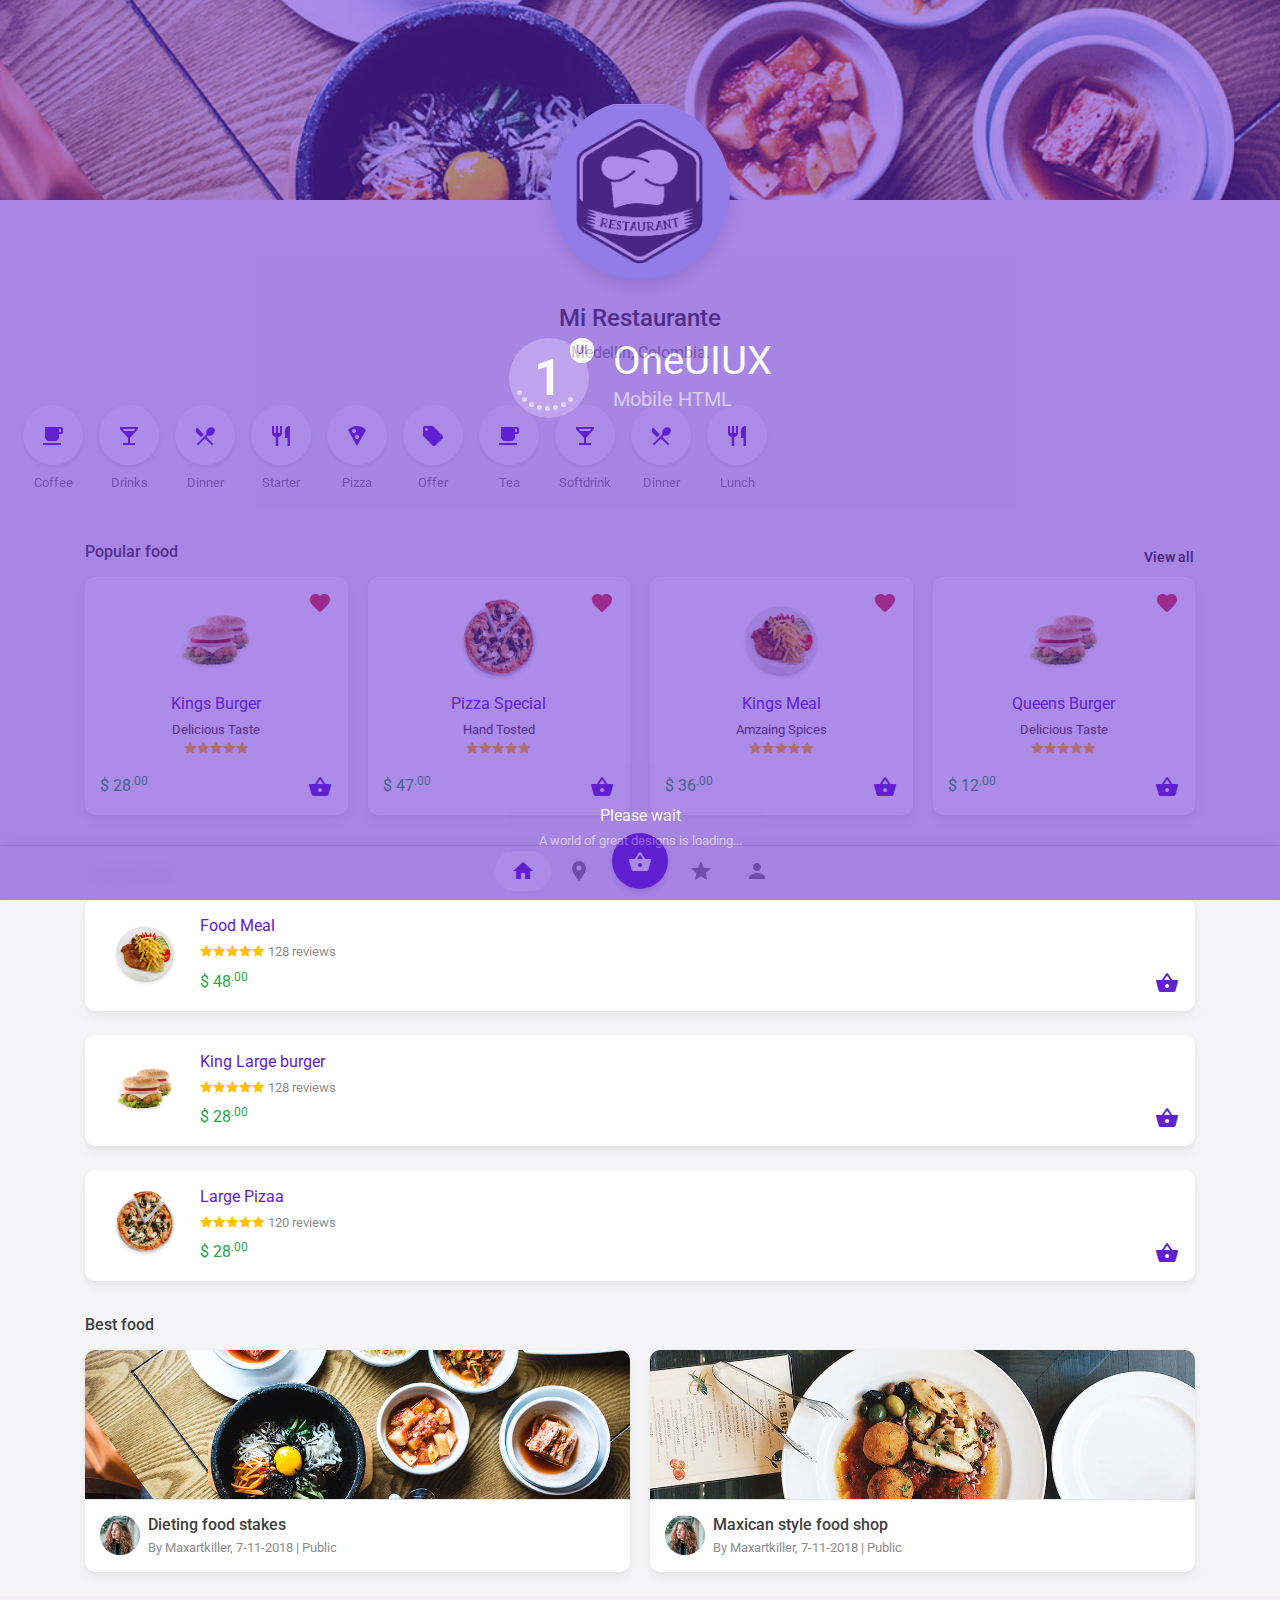
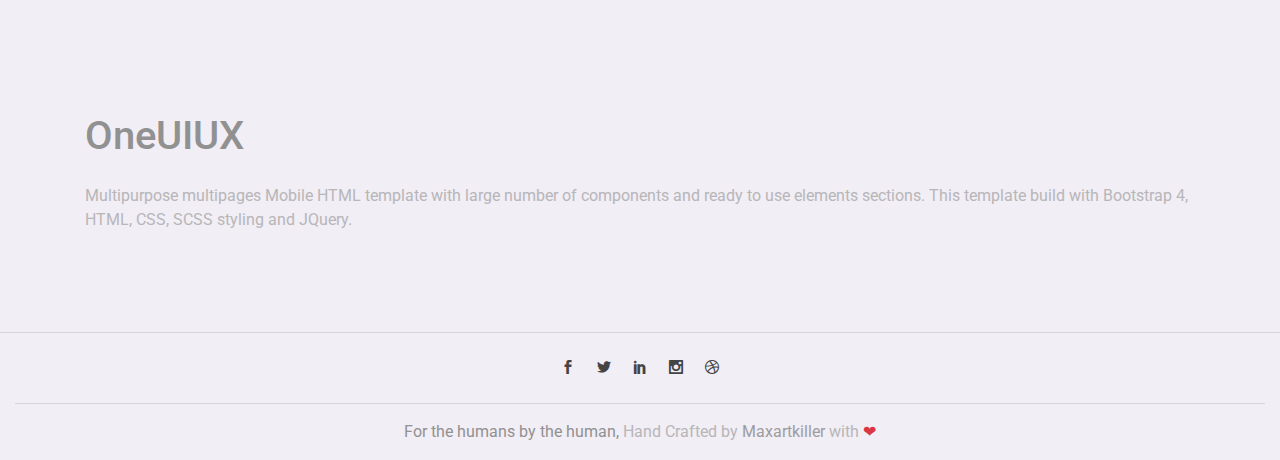
==== index.html @ 860c138a "add restaurant header and modal product details" ====
<!doctype html>
<html lang="en">

<head>
    <meta charset="utf-8">
    <meta name="viewport" content="width=device-width, initial-scale=1, shrink-to-fit=no">
    <meta name="description" content="OneUIUX HTML website template by Maxartkiller. Bootstrap UI UX, Bootstrap theme, Bootstrap HTML, Bootstrap template, Bootstrap website, multipurpose website template. get bootstrap template, website">
    <meta name="author" content="Maxartkiller">

    <title>OneUIUX -One UI UX Bootstrap Mobile App HTML template by Maxartkiller</title>

    <!-- Favicons -->
    <link rel="apple-touch-icon" href="assets/img/favicons/apple-touch-icon.png" sizes="180x180">
    <link rel="icon" href="assets/img/favicons/favicon-32x32.png" sizes="32x32" type="image/png">
    <link rel="icon" href="assets/img/favicons/favicon-16x16.png" sizes="16x16" type="image/png">
    <link rel="mask-icon" href="assets/img/favicons/safari-pinned-tab.svg" color="#ffffff">
    <link rel="icon" href="assets/img/favicons/favicon.ico">

    <!-- Elegant font icons -->
    <link href="assets/vendor/elegant_font/HTMLCSS/style.css" rel="stylesheet">

    <!-- Elegant font icons -->
    <link href="assets/vendor/materializeicon/material-icons.css" rel="stylesheet">

    <!-- Swiper Slider -->
    <link href="assets/vendor/swiper/css/swiper.min.css" rel="stylesheet">

    <!-- Custom styles for this template -->
    <link href="assets/css/style-purple.css" rel="stylesheet" id="style">

    <!-- Custom styles for kpido template -->
    <link href="assets/css/kpido.css" rel="stylesheet" id="style">
</head>

<body class="ui-rounded">
    <!-- Page laoder -->
    <div class="container-fluid pageloader">
        <div class="row h-100">
            <div class="col-12 align-self-start text-center">
            </div>
            <div class="col-12 align-self-center text-center">
                <div class="loader-logo">
                    <div class="logo">1<span>UX</span><span>UI</span>
                        <div class="loader-roller">
                            <div></div>
                            <div></div>
                            <div></div>
                            <div></div>
                            <div></div>
                            <div></div>
                            <div></div>
                            <div></div>
                        </div>
                    </div>
                    <h4 class="logo-text"><span>OneUIUX</span><small>Mobile HTML</small></h4>
                </div>
            </div>
            <div class="col-12 align-self-end text-center">
                <p class="my-5">Please wait<br><small class="text-mute">A world of great designs is loading...</small></p>
            </div>
        </div>
    </div>
    <!-- Page laoder ends -->

    <!-- Fixed navbar 
    <header class="header fixed-top">
        <nav class="navbar">
            <div>
                <button class="menu-btn btn btn-link btn-44">
                    <span class="icon material-icons">menu</span>
                </button>
            </div>
            <div>
                <a class="navbar-brand" href="index.html">
                    <div class="logo">1<span>UX</span><span>UI</span></div>
                    <h4 class="logo-text"><span>OneUIUX</span><small>Mobile HTML</small></h4>
                </a>
            </div>
            <div>
                <form class="form-inline search">
                    <input class="form-control w-100" type="text" placeholder="Search..." aria-label="Search">
                    <button class="btn btn-link btn-44" type="submit"><span class="icon_search"></span></button>
                </form>
                <button class="btn btn-link search-btn" type="button"><span class="icon_search"></span></button>
                <a href="profile.html" class=""><span class="avatar avatar-30"><img src="assets/img/user1.png" alt=""></span></a>
            </div>
        </nav>
    </header> -->
    <!-- Fixed navbar ends -->

    <!-- sidebar 
    <div class="sidebar">
        <div class="row no-gutters">
            <div class="col-auto align-self-center">
                <figure class="avatar avatar-50">
                    <img src="assets/img/user1.png" alt="">
                </figure>
            </div>
            <div class="col pl-3 align-self-center">
                <p class="my-0">Maxartkiller</p>
                <p class="text-mute my-0 small">United States</p>
            </div>
            <div class="col-auto align-self-center">
                <a href="login.html" class="btn btn-link text-white p-2"><i class="material-icons">power_settings_new</i></a>
            </div>
        </div>
        <div class="list-group main-menu my-4">
            <a href="index.html" class="list-group-item list-group-item-action active"><i class="material-icons">home</i>Home</a>
            <a href="productdetails.html" class="list-group-item list-group-item-action"><i class="material-icons">view_day</i>Product Detail</a>
            <a href="orders.html" class="list-group-item list-group-item-action"><i class="material-icons">insert_emoticon</i>Orders</a>
            <a href="notification.html" class="list-group-item list-group-item-action"><i class="material-icons">notifications</i>Notification <span class="badge badge-dark text-white">2</span></a>
            <a href="elements.html" class="list-group-item list-group-item-action"><i class="material-icons">account_circle</i>Pages & Elements</a>
            <a href="setting.html" class="list-group-item list-group-item-action"><i class="material-icons">account_circle</i>Setting</a>
            <a href="aboutus.html" class="list-group-item list-group-item-action"><i class="material-icons">business</i>About</a>
        </div>
    </div> -->
    <!-- sidebar ends -->

    <!-- Begin page content -->
    <main class="flex-shrink-0 main-container pb-0 kpido_no_padding_top">

        <!-- restaurant header goes here -->
        <div class="position-relative overflow-hidden h-200">
            <div class="background">
                <img src="assets/img/food1.jpg" alt="">
            </div>
        </div>
        <div class="container top-100 text-center mb-4">
            <figure class="avatar avatar-180 rounded-circle shadow  mx-auto">
                <img src="assets/img/logo1.png" alt="">
            </figure>
        </div>
        <div class="container-fluid text-center mb-4">
            <h4>Mi Restaurante</h4>
            <p class="text-mute">Medellín, Colombia.</p>
        </div>


        <!-- page content goes here -->
        <div class="tab-content" id="myTabContent">
            <div class="tab-pane fade show active" id="home" role="tabpanel" aria-labelledby="home-tab">
                <div class="container-fluid py-2 mb-4">
                    <!-- Swiper -->
                    <div class="swiper-container swiper-categories text-center">
                        <div class="swiper-wrapper">
                            <div class="swiper-slide w-auto p-2">
                                <a class="icons icon-60 shadow-sm bg-white">
                                    <i class="material-icons text-default">local_cafe</i>
                                </a>
                                <p class="small mt-2 text-mute">Coffee</p>
                            </div>
                            <div class="swiper-slide w-auto p-2">
                                <a class="icons icon-60 shadow-sm bg-white">
                                    <i class="material-icons text-default">local_bar</i>
                                </a>
                                <p class="small mt-2 text-mute">Drinks</p>
                            </div>
                            <div class="swiper-slide w-auto p-2">
                                <a class="icons icon-60 shadow-sm bg-white">
                                    <i class="material-icons text-default">local_dining</i>
                                </a>
                                <p class="small mt-2 text-mute">Dinner</p>
                            </div>
                            <div class="swiper-slide w-auto p-2">
                                <a class="icons icon-60 shadow-sm bg-white">
                                    <i class="material-icons text-default">restaurant</i>
                                </a>
                                <p class="small mt-2 text-mute">Starter</p>
                            </div>
                            <div class="swiper-slide w-auto p-2">
                                <a class="icons icon-60 shadow-sm bg-white">
                                    <i class="material-icons text-default">local_pizza</i>
                                </a>
                                <p class="small mt-2 text-mute">Pizza</p>
                            </div>
                            <div class="swiper-slide w-auto p-2">
                                <a class="icons icon-60 shadow-sm bg-white">
                                    <i class="material-icons text-default">local_offer</i>
                                </a>
                                <p class="small mt-2 text-mute">Offer</p>
                            </div>
                            <div class="swiper-slide w-auto p-2">
                                <a class="icons icon-60 shadow-sm bg-white">
                                    <i class="material-icons text-default">local_cafe</i>
                                </a>
                                <p class="small mt-2 text-mute">Tea</p>
                            </div>
                            <div class="swiper-slide w-auto p-2">
                                <a class="icons icon-60 shadow-sm bg-white">
                                    <i class="material-icons text-default">local_bar</i>
                                </a>
                                <p class="small mt-2 text-mute">Softdrink</p>
                            </div>
                            <div class="swiper-slide w-auto p-2">
                                <a class="icons icon-60 shadow-sm bg-white">
                                    <i class="material-icons text-default">local_dining</i>
                                </a>
                                <p class="small mt-2 text-mute">Dinner</p>
                            </div>
                            <div class="swiper-slide w-auto p-2">
                                <a class="icons icon-60 shadow-sm bg-white">
                                    <i class="material-icons text-default">restaurant</i>
                                </a>
                                <p class="small mt-2 text-mute">Lunch</p>
                            </div>
                        </div>
                    </div>
                    <!-- Add Scrollbar -->
                    <div class="swiper-categories-scrollbar"></div>
                </div>
                <!-- search input goes here  
                <div class="container mb-4">
                    <input type="text" class="form-control border-0 shadow-light" placeholder="Search here...">
                </div>
                -->

                <!-- swiper product off goes here
                <div class="container mb-4">
                    <div class="swiper-container swiper-offers">
                        <div class="swiper-wrapper">
                            <div class="swiper-slide w-auto">
                                <div class="card w-250 position-relative overflow-hidden bg-default text-white border-0">
                                    <div class="background opacity-60">
                                        <img src="assets/img/login.jpg" alt="" s>
                                    </div>
                                    <div class="card-body text-center z-1 h-50"></div>
                                    <div class="card-footer border-0 z-1">
                                        <div class="media">
                                            <div class="media-body">
                                                <h4 class="my-0 font-weight-bold">50% Off</h4>
                                                <h6 class="mb-1">Dominooz</h6>
                                                <p>Code: <span class="badge badge-success">OfferTX01</span></p>
                                            </div>
                                        </div>
                                    </div>
                                </div>
                            </div>
                            <div class="swiper-slide w-auto">
                                <div class="card w-250 position-relative overflow-hidden bg-dark text-white border-0">
                                    <div class="background opacity-60">
                                        <img src="assets/img/food1.jpg" alt="" s>
                                    </div>
                                    <div class="card-body text-center z-1 h-50"></div>
                                    <div class="card-footer border-0 z-1">
                                        <div class="media">
                                            <div class="media-body">
                                                <h4 class="my-0 font-weight-bold">20% Off</h4>
                                                <h6 class="mb-1">MarcDs</h6>
                                                <p>Code: <span class="badge badge-success">OfferTC09</span></p>
                                            </div>
                                        </div>
                                    </div>
                                </div>
                            </div>
                            <div class="swiper-slide w-auto">
                                <div class="card w-250 position-relative overflow-hidden bg-primary text-white border-0">
                                    <div class="background opacity-60">
                                        <img src="assets/img/food2.jpg" alt="" s>
                                    </div>
                                    <div class="card-body text-center z-1 h-50"></div>
                                    <div class="card-footer border-0 z-1">
                                        <div class="media">
                                            <div class="media-body">
                                                <h4 class="my-0 font-weight-bold">50% Off</h4>
                                                <h6 class="mb-1">Pizza</h6>
                                                <p>Code: <span class="badge badge-success">OfferPZZ1</span></p>
                                            </div>
                                        </div>
                                    </div>
                                </div>
                            </div>
                        </div>
                    </div>
                </div>
                -->

                <div class="container">
                    <h6 class="page-subtitle">Popular food <a href="#" class="btn btn-sm float-right px-0">View all</a></h6>
                    <div class="row">
                        <div class="col-6 col-md-3">
                            <div class="card border-0 shadow-light text-center mb-4">
                                <div class="card-body position-relative">
                                    <div class="top-right mt-2"><button class="btn btn-link text-danger p-0"><i class="material-icons text-danger vm">favorite</i></button></div>
                                    <div class="h-100px position-relative overflow-hidden">
                                        <div class="background background-h-100">
                                            <img src="assets/img/banner.png" alt="">
                                        </div>
                                    </div>
                                    <p class="mb-1"><a href="#" class="text-default" data-toggle="modal" data-target="#modalProductDetails">Kings Burger</a></p>
                                    <p class="small">Delicious Taste <br><span class="text-warning icon_star"></span><span class="text-warning icon_star"></span><span class="text-warning icon_star"></span><span class="text-warning icon_star"></span><span class="text-warning icon_star"></span></p>
                                    <div class="row">
                                        <div class="col text-left">
                                            <p class="text-success my-0">$ 28<sup>.00</sup></p>
                                        </div>
                                        <div class="col-auto"><button class="btn btn-sm btn-link text-default p-0"><i class="material-icons">shopping_basket</i></button></div>
                                    </div>
                                </div>
                            </div>
                        </div>
                        <div class="col-6 col-md-3">
                            <div class="card  border-0 shadow-light text-center mb-4">
                                <div class="card-body position-relative">
                                    <div class="top-right mt-2"><button class="btn btn-link text-danger p-0"><i class="material-icons text-danger vm">favorite</i></button></div>
                                    <div class="h-100px position-relative">
                                        <div class="background background-h-100">
                                            <img src="assets/img/banner2.png" alt="">
                                        </div>
                                    </div>
                                    <p class="mb-1"><a href="#" class="text-default" data-toggle="modal" data-target="#modalProductDetails">Pizza Special</a></p>
                                    <p class="small">Hand Tosted <br><span class="text-warning icon_star"></span><span class="text-warning icon_star"></span><span class="text-warning icon_star"></span><span class="text-warning icon_star"></span><span class="text-warning icon_star"></span></p>
                                    <div class="row">
                                        <div class="col text-left">
                                            <p class="text-success my-0">$ 47<sup>.00</sup></p>
                                        </div>
                                        <div class="col-auto"><button class="btn btn-sm btn-link text-default p-0"><i class="material-icons">shopping_basket</i></button></div>
                                    </div>
                                </div>
                            </div>
                        </div>
                        <div class="col-6 col-md-3">
                            <div class="card border-0 shadow-light text-center mb-4">
                                <div class="card-body position-relative">
                                    <div class="top-right mt-2"><button class="btn btn-link text-danger p-0"><i class="material-icons text-danger vm">favorite</i></button></div>
                                    <div class="h-100px position-relative">
                                        <div class="background background-h-100">
                                            <img src="assets/img/banner1.png" alt="">
                                        </div>
                                    </div>
                                    <p class="mb-1"><a href="#" class="text-default" data-toggle="modal" data-target="#modalProductDetails">Kings Meal</a></p>
                                    <p class="small">Amzaing Spices <br><span class="text-warning icon_star"></span><span class="text-warning icon_star"></span><span class="text-warning icon_star"></span><span class="text-warning icon_star"></span><span class="text-warning icon_star"></span></p>
                                    <div class="row">
                                        <div class="col text-left">
                                            <p class="text-success my-0">$ 36<sup>.00</sup></p>
                                        </div>
                                        <div class="col-auto"><button class="btn btn-sm btn-link text-default p-0"><i class="material-icons">shopping_basket</i></button></div>
                                    </div>
                                </div>
                            </div>
                        </div>
                        <div class="col-6 col-md-3">
                            <div class="card border-0 shadow-light text-center mb-4">
                                <div class="card-body position-relative">
                                    <div class="top-right mt-2"><button class="btn btn-link text-danger p-0"><i class="material-icons text-danger vm">favorite</i></button></div>
                                    <div class="h-100px position-relative">
                                        <div class="background background-h-100">
                                            <img src="assets/img/banner.png" alt="">
                                        </div>
                                    </div>
                                    <p class="mb-1"><a href="#" class="text-default" data-toggle="modal" data-target="#modalProductDetails">Queens Burger</a></p>
                                    <p class="small">Delicious Taste <br><span class="text-warning icon_star"></span><span class="text-warning icon_star"></span><span class="text-warning icon_star"></span><span class="text-warning icon_star"></span><span class="text-warning icon_star"></span></p>
                                    <div class="row">
                                        <div class="col text-left">
                                            <p class="text-success my-0">$ 12<sup>.00</sup></p>
                                        </div>
                                        <div class="col-auto"><button class="btn btn-sm btn-link text-default p-0"><i class="material-icons">shopping_basket</i></button></div>
                                    </div>
                                </div>
                            </div>
                        </div>
                    </div>
                </div>
                <div class="container">
                    <h6 class="page-subtitle">Last ordered</h6>
                    <div class="card  border-0 shadow-light mb-4">
                        <div class="card-body position-relative">
                            <div class="row">
                                <div class="col-auto w-100px pr-0 align-self-center">
                                    <div class="h-80 position-relative">
                                        <div class="background background-h-100">
                                            <img src="assets/img/banner1.png" alt="">
                                        </div>
                                    </div>
                                </div>
                                <div class="col">
                                    <p class="mb-1"><a href="#" class="text-default" data-toggle="modal" data-target="#modalProductDetails">Food Meal</a></p>
                                    <p class="mb-2 small"><span class="text-warning icon_star"></span><span class="text-warning icon_star"></span><span class="text-warning icon_star"></span><span class="text-warning icon_star"></span><span class="text-warning icon_star"></span>                                        <span class="text-mute">128 reviews </span> </p>
                                    <div class="row">
                                        <div class="col text-left">
                                            <p class="text-success my-0">$ 48<sup>.00</sup></p>
                                        </div>
                                        <div class="col-auto"><button class="btn btn-sm btn-link text-default p-0"><i class="material-icons">shopping_basket</i></button></div>
                                    </div>
                                </div>
                            </div>
                        </div>
                    </div>
                    <div class="card  border-0 shadow-light mb-4">
                        <div class="card-body position-relative">
                            <div class="row">
                                <div class="col-auto w-100px pr-0 align-self-center">
                                    <div class="h-80 position-relative">
                                        <div class="background background-h-100">
                                            <img src="assets/img/banner.png" alt="">
                                        </div>
                                    </div>
                                </div>
                                <div class="col">
                                    <p class="mb-1"><a href="#" class="text-default">King Large burger</a></p>
                                    <p class="mb-2 small"><span class="text-warning icon_star"></span><span class="text-warning icon_star"></span><span class="text-warning icon_star"></span><span class="text-warning icon_star"></span><span class="text-warning icon_star"></span>                                        <span class="text-mute">128 reviews </span> </p>
                                    <div class="row">
                                        <div class="col text-left">
                                            <p class="text-success my-0">$ 28<sup>.00</sup></p>
                                        </div>
                                        <div class="col-auto"><button class="btn btn-sm btn-link text-default p-0"><i class="material-icons">shopping_basket</i></button></div>
                                    </div>
                                </div>
                            </div>
                        </div>
                    </div>
                    <div class="card  border-0 shadow-light mb-4">
                        <div class="card-body position-relative">
                            <div class="row">
                                <div class="col-auto w-100px pr-0 align-self-center">
                                    <div class="h-80 position-relative">
                                        <div class="background background-h-100">
                                            <img src="assets/img/banner2.png" alt="">
                                        </div>
                                    </div>
                                </div>
                                <div class="col">
                                    <p class="mb-1"><a href="#" class="text-default">Large Pizaa</a></p>
                                    <p class="mb-2 small"><span class="text-warning icon_star"></span><span class="text-warning icon_star"></span><span class="text-warning icon_star"></span><span class="text-warning icon_star"></span><span class="text-warning icon_star"></span>                                        <span class="text-mute">120 reviews</span></p>
                                    <div class="row">
                                        <div class="col text-left">
                                            <p class="text-success my-0">$ 28<sup>.00</sup></p>
                                        </div>
                                        <div class="col-auto"><button class="btn btn-sm btn-link text-default p-0"><i class="material-icons">shopping_basket</i></button></div>
                                    </div>
                                </div>

                            </div>
                        </div>
                    </div>
                </div>
                <div class="container">
                    <h6 class="page-subtitle">Best food</h6>
                    <div class="row">
                        <div class="col-12 col-sm-6">
                            <div class="card mb-4 shadow-light border-0">
                                <div class="card-header text-center h-150 position-relative overflow-hidden">
                                    <div class="background">
                                        <img src="assets/img/food1.jpg" alt="">
                                    </div>
                                </div>
                                <div class="card-footer border-0 z-1">
                                    <div class="media">
                                        <figure class="avatar avatar-40 mr-2">
                                            <img src="assets/img/user5.png" alt="Generic placeholder image">
                                        </figure>
                                        <div class="media-body">
                                            <h6 class="mb-1">Dieting food stakes</h6>
                                            <p class="mb-0 text-mute small">By Maxartkiller, 7-11-2018 | Public</p>
                                        </div>
                                    </div>
                                </div>
                            </div>
                        </div>
                        <div class="col-12 col-sm-6">
                            <div class="card mb-4 shadow-light border-0">
                                <div class="card-header text-center z-1 h-150 position-relative overflow-hidden ">
                                    <div class="background">
                                        <img src="assets/img/food2.jpg" alt="">
                                    </div>
                                </div>
                                <div class="card-footer border-0 z-1">
                                    <div class="media">
                                        <figure class="avatar avatar-40 mr-2">
                                            <img src="assets/img/user5.png" alt="Generic placeholder image">
                                        </figure>
                                        <div class="media-body">
                                            <h6 class="mb-1">Maxican style food shop</h6>
                                            <p class="mb-0 text-mute small">By Maxartkiller, 7-11-2018 | Public</p>
                                        </div>
                                    </div>
                                </div>
                            </div>
                        </div>
                    </div>
                </div>
            </div>
            <div class="tab-pane fade" id="search" role="tabpanel" aria-labelledby="search-tab">
                <div class="container my-4">
                    <h5 class="page-subtitle">What you are looking for?<br>
                        <span class="text-mute small mt-2">Start search now</span>
                    </h5>
                    <div class="row mt-4">
                        <div class="col">
                            <input type="text" class="form-control shadow-light border-0" placeholder="Search here...">
                        </div>
                        <div class="col-auto">
                            <button class="btn btn-default default-shadow btn-40" data-toggle="collapse" data-target="#filtercollapse" aria-expanded="true"><i class="material-icons">filter_list</i></button>
                        </div>
                    </div>
                </div>
                <div class="container mb-4 collapse show" id="filtercollapse">
                    <button class="btn mb-2 btn-default">All</button>
                    <button class="btn mb-2 btn-outline-default">Breakfast</button>
                    <button class="btn mb-2 btn-outline-default">Lunch</button>
                    <button class="btn mb-2 btn-outline-default">Dinner</button>
                    <button class="btn mb-2 btn-outline-default">Pizza</button>
                    <button class="btn mb-2 btn-outline-default">Drinks</button>
                    <button class="btn mb-2 btn-outline-default">Chinese</button>

                    <div class="row mt-4">
                        <div class="col">
                            <label class="text-mute small">From Price</label>
                            <input type="text" class="form-control" placeholder="From Price" value="0">
                        </div>
                        <div class="col">
                            <label class="text-mute small">To Price</label>
                            <input type="text" class="form-control" placeholder="To Price" value="500">
                        </div>
                    </div>

                    <div class="row mt-4">
                        <div class="col">
                            <label class="text-mute small">City</label>
                            <input type="text" class="form-control" placeholder="Enter City">
                        </div>
                        <div class="col">
                            <label class="text-mute small">Store</label>
                            <select class="form-control">
                                <option>PizzaHutt</option>
                                <option>Dominoza</option>
                                <option>Dastalic</option>
                            </select>
                        </div>
                    </div>
                </div>
                <div class="container mb-4">
                    <h6 class="page-subtitle">Recent Items</h6>
                    <div class="row">
                        <div class="col-6 col-md-3">
                            <div class="card border-0 shadow-light text-center mb-4">
                                <div class="card-body position-relative">
                                    <div class="top-right mt-2"><button class="btn btn-link text-danger p-0"><i class="material-icons text-danger vm">favorite</i></button></div>
                                    <div class="h-100px position-relative overflow-hidden">
                                        <div class="background background-h-100">
                                            <img src="assets/img/banner.png" alt="">
                                        </div>
                                    </div>
                                    <p class="mb-1"><a href="#" class="text-default" data-toggle="modal" data-target="#modalProductDetails">Kings Burger</a></p>
                                    <p class="small">Delicious Taste <br><span class="text-warning icon_star"></span><span class="text-warning icon_star"></span><span class="text-warning icon_star"></span><span class="text-warning icon_star"></span><span class="text-warning icon_star"></span></p>
                                    <div class="row">
                                        <div class="col text-left">
                                            <p class="text-success my-0">$ 28<sup>.00</sup></p>
                                        </div>
                                        <div class="col-auto"><button class="btn btn-sm btn-link text-default p-0"><i class="material-icons">shopping_basket</i></button></div>
                                    </div>
                                </div>
                            </div>
                        </div>
                        <div class="col-6 col-md-3">
                            <div class="card  border-0 shadow-light text-center mb-4">
                                <div class="card-body position-relative">
                                    <div class="top-right mt-2"><button class="btn btn-link text-danger p-0"><i class="material-icons text-danger vm">favorite</i></button></div>
                                    <div class="h-100px position-relative">
                                        <div class="background background-h-100">
                                            <img src="assets/img/banner2.png" alt="">
                                        </div>
                                    </div>
                                    <p class="mb-1"><a href="#" class="text-default" data-toggle="modal" data-target="#modalProductDetails">Pizza Special</a></p>
                                    <p class="small">Hand Tosted <br><span class="text-warning icon_star"></span><span class="text-warning icon_star"></span><span class="text-warning icon_star"></span><span class="text-warning icon_star"></span><span class="text-warning icon_star"></span></p>
                                    <div class="row">
                                        <div class="col text-left">
                                            <p class="text-success my-0">$ 47<sup>.00</sup></p>
                                        </div>
                                        <div class="col-auto"><button class="btn btn-sm btn-link text-default p-0"><i class="material-icons">shopping_basket</i></button></div>
                                    </div>
                                </div>
                            </div>
                        </div>
                    </div>
                    <div class="card  border-0 shadow-light mb-4">
                        <div class="card-body position-relative">
                            <div class="row">
                                <div class="col-auto w-100px pr-0 align-self-center">
                                    <div class="h-80 position-relative">
                                        <div class="background background-h-100">
                                            <img src="assets/img/banner1.png" alt="">
                                        </div>
                                    </div>
                                </div>
                                <div class="col">
                                    <p class="mb-1"><a href="#" class="text-default">Food Meal</a></p>
                                    <p class="mb-2 small"><span class="text-warning icon_star"></span><span class="text-warning icon_star"></span><span class="text-warning icon_star"></span><span class="text-warning icon_star"></span><span class="text-warning icon_star"></span>                                        <span class="text-mute">128 reviews </span> </p>
                                    <div class="row">
                                        <div class="col text-left">
                                            <p class="text-success my-0">$ 48<sup>.00</sup></p>
                                        </div>
                                        <div class="col-auto"><button class="btn btn-sm btn-link text-default p-0"><i class="material-icons">shopping_basket</i></button></div>
                                    </div>
                                </div>
                            </div>
                        </div>
                    </div>
                    <div class="card  border-0 shadow-light mb-4">
                        <div class="card-body position-relative">
                            <div class="row">
                                <div class="col-auto w-100px pr-0 align-self-center">
                                    <div class="h-80 position-relative">
                                        <div class="background background-h-100">
                                            <img src="assets/img/banner.png" alt="">
                                        </div>
                                    </div>
                                </div>
                                <div class="col">
                                    <p class="mb-1"><a href="#" class="text-default">King Large burger</a></p>
                                    <p class="mb-2 small"><span class="text-warning icon_star"></span><span class="text-warning icon_star"></span><span class="text-warning icon_star"></span><span class="text-warning icon_star"></span><span class="text-warning icon_star"></span>                                        <span class="text-mute">128 reviews </span> </p>
                                    <div class="row">
                                        <div class="col text-left">
                                            <p class="text-success my-0">$ 28<sup>.00</sup></p>
                                        </div>
                                        <div class="col-auto"><button class="btn btn-sm btn-link text-default p-0"><i class="material-icons">shopping_basket</i></button></div>
                                    </div>
                                </div>
                            </div>
                        </div>
                    </div>
                    <div class="card  border-0 shadow-light mb-4">
                        <div class="card-body position-relative">
                            <div class="row">
                                <div class="col-auto w-100px pr-0 align-self-center">
                                    <div class="h-80 position-relative">
                                        <div class="background background-h-100">
                                            <img src="assets/img/banner2.png" alt="">
                                        </div>
                                    </div>
                                </div>
                                <div class="col">
                                    <p class="mb-1"><a href="#" class="text-default">Large Pizaa</a></p>
                                    <p class="mb-2 small"><span class="text-warning icon_star"></span><span class="text-warning icon_star"></span><span class="text-warning icon_star"></span><span class="text-warning icon_star"></span><span class="text-warning icon_star"></span>                                        <span class="text-mute">120 reviews</span></p>
                                    <div class="row">
                                        <div class="col text-left">
                                            <p class="text-success my-0">$ 28<sup>.00</sup></p>
                                        </div>
                                        <div class="col-auto"><button class="btn btn-sm btn-link text-default p-0"><i class="material-icons">shopping_basket</i></button></div>
                                    </div>
                                </div>

                            </div>
                        </div>
                    </div>
                </div>
            </div>
            <div class="tab-pane fade" id="cart" role="tabpanel" aria-labelledby="cart-tab">
                <div class="container my-4">
                    <h5 class="page-subtitle">Thats great your cart is ready!<br>
                        <span class="text-mute small mt-2">Checkout now</span>
                    </h5>
                </div>
                <div class="container">
                    <div class="card border-0 shadow-light mb-4">
                        <div class="card-body">
                            <div class="row">
                                <div class="col-auto w-100px pr-0 align-self-center">
                                    <div class="h-80 position-relative">
                                        <div class="background background-h-100">
                                            <img src="assets/img/banner1.png" alt="">
                                        </div>
                                    </div>
                                </div>
                                <div class="col">
                                    <p class="mb-1"><a href="#" class="text-default">Food Meal</a></p>
                                    <p class="text-success my-0">$ 48<sup>.00</sup></p>
                                    <div class="input-group mt-2 text-center increasenumber">
                                        <div class="input-group-prepend ">
                                            <button class="btn btn-sm btn-outline-default px-3 remove" type="button">-</button>
                                        </div>
                                        <input type="text" class="form-control form-control-sm text-center w-50px" placeholder="" value="2">
                                        <div class="input-group-append">
                                            <button class="btn btn-sm btn-outline-default px-3 add" type="button">+</button>
                                        </div>
                                    </div>
                                </div>
                                <div class="col-auto text-right">
                                    <button class="btn btn-sm btn-link text-danger p-0"><i class="material-icons">delete</i></button>
                                </div>
                            </div>
                        </div>
                    </div>
                    <div class="card border-0 shadow-light mb-4">
                        <div class="card-body">
                            <div class="row">
                                <div class="col-auto w-100px pr-0 align-self-center">
                                    <div class="h-80 position-relative">
                                        <div class="background background-h-100">
                                            <img src="assets/img/banner2.png" alt="">
                                        </div>
                                    </div>
                                </div>
                                <div class="col">
                                    <p class="mb-1"><a href="#" class="text-default">Pizza manias</a></p>
                                    <p class="text-success my-0">$ 48<sup>.00</sup></p>
                                    <div class="input-group mt-2 text-center increasenumber">
                                        <div class="input-group-prepend ">
                                            <button class="btn btn-sm btn-outline-default px-3 remove" type="button">-</button>
                                        </div>
                                        <input type="text" class="form-control form-control-sm text-center w-50px" placeholder="" value="2">
                                        <div class="input-group-append">
                                            <button class="btn btn-sm btn-outline-default px-3 add" type="button">+</button>
                                        </div>
                                    </div>
                                </div>
                                <div class="col-auto text-right">
                                    <button class="btn btn-sm btn-link text-danger p-0"><i class="material-icons">delete</i></button>
                                </div>
                            </div>
                        </div>
                    </div>
                </div>
                <div class="container mb-4">
                    <div class="input-group text-center">
                        <input type="text" class="form-control" placeholder="Coupon Code">
                        <div class="input-group-append">
                            <button class="btn btn-success px-3" type="button"><i class="material-icons h6 my-0">done</i> Apply</button>
                        </div>
                    </div>
                </div>
                <div class="container mb-4">
                    <div class="alert alert-success mb-4" role="alert">
                        Your coupon code applied successfully!
                    </div>
                    <div class="card border-0 shadow-light mb-4">
                        <div class="card-body">
                            <ul class="list-group list-group-flush">
                                <li class="list-group-item"><span>Total</span> <span class="float-right font-weight-bold">$ 192</span></li>
                                <li class="list-group-item"><span>Tax</span> <span class="float-right font-weight-bold">$ 18</span></li>
                                <li class="list-group-item"><span>Delivery Charge</span> <span class="float-right font-weight-bold">$ 2</span></li>
                                <li class="list-group-item"><span>Discount</span> <span class="float-right font-weight-bold text-success">$ 50</span></li>
                                <li class="list-group-item"><span class=" font-weight-bold">Total</span> <span class="float-right font-weight-bold">$ 152</span></li>
                            </ul>
                        </div>
                    </div>
                    <a href="payment.html" class=" btn btn-lg btn-default default-shadow btn-block">Checkout <span class="ml-2 icon arrow_right"></span></a>
                </div>

            </div>
            <div class="tab-pane fade" id="favorite" role="tabpanel" aria-labelledby="favorite-tab">
                <div class="container">
                    <h5 class="page-subtitle">Activity</h5>
                </div>
                <div class="container-fluid px-0">
                    <div class="list-group list-group-flush my-0 w-100 border-top border-bottom">
                        <div class="list-group-item">
                            <div class="row">
                                <a class="col-auto" data-toggle="modal" data-target="#statusmodal">
                                    <figure class="avatar avatar-40">
                                        <img src="assets/img/user4.png" alt="">
                                    </figure>
                                </a>
                                <div class="col pl-0 align-self-center">
                                    <h6 class="mb-1 font-weight-normal"><b>Ankit Trivedi</b>, <b>John MAcMillan</b> and <b>36 others</b> are started following you </h6>
                                    <p class="small text-mute">2 Days ago</p>
                                </div>
                            </div>
                        </div>
                        <div class="list-group-item bg-light text-center py-2 text-mute">This month</div>
                        <a class="list-group-item" data-toggle="modal" data-target="#statusmodal">
                            <div class="row">
                                <div class="col-auto">
                                    <figure class="avatar avatar-40">
                                        <img src="assets/img/user3.png" alt="">
                                    </figure>
                                </div>
                                <div class="col pl-0 align-self-center">
                                    <h6 class="mb-1 font-weight-normal"><b>Williums</b> Liked your picture you posted</h6>
                                    <p class="small text-mute">last week</p>
                                </div>
                            </div>
                        </a>
                        <a class="list-group-item" data-toggle="modal" data-target="#statusmodal">
                            <div class="row">
                                <div class="col-auto">
                                    <figure class="avatar avatar-40">
                                        <img src="assets/img/user4.png" alt="">
                                    </figure>
                                </div>
                                <div class="col pl-0 align-self-center">
                                    <h6 class="mb-1 font-weight-normal"><b>johnson</b> Followed you and he also folled many of your groups and community</h6>
                                    <p class="small text-mute">2 Week ago</p>
                                </div>
                            </div>
                        </a>
                        <a class="list-group-item" data-toggle="modal" data-target="#statusmodal">
                            <div class="row">
                                <div class="col-auto">
                                    <figure class="avatar avatar-40">
                                        <img src="assets/img/user1.png" alt="">
                                    </figure>
                                </div>
                                <div class="col pl-0 align-self-center">
                                    <h6 class="mb-1 font-weight-normal"><b>Maxartkillers</b> Liked your picture you posted</h6>
                                    <p class="small text-mute">2 Week ago</p>
                                </div>
                            </div>
                        </a>
                        <a class="list-group-item" data-toggle="modal" data-target="#statusmodal">
                            <div class="row">
                                <div class="col-auto">
                                    <figure class="avatar avatar-40">
                                        <img src="assets/img/user2.png" alt="">
                                    </figure>
                                </div>
                                <div class="col pl-0 align-self-center">
                                    <h6 class="mb-1 font-weight-normal"><b>Silvasaa </b> is now your follower please feel free to follow back</h6>
                                    <p class="small text-mute">3 Week ago</p>
                                </div>
                            </div>
                        </a>
                        <div class="list-group-item bg-light text-center py-2 text-mute">Earlier</div>
                        <a class="list-group-item">
                            <div class="row">
                                <div class="col-auto">
                                    <figure class="avatar avatar-40">
                                        <img src="assets/img/user4.png" alt="">
                                    </figure>
                                </div>
                                <div class="col pl-0 align-self-center">
                                    <h6 class="mb-1 font-weight-normal"><b>Alic Boddy</b> Liked your picture you posted</h6>
                                    <p class="small text-mute">1 month ago</p>
                                </div>
                            </div>
                        </a>
                        <a class="list-group-item">
                            <div class="row">
                                <div class="col-auto">
                                    <figure class="avatar avatar-40">
                                        <img src="assets/img/user3.png" alt="">
                                    </figure>
                                </div>
                                <div class="col pl-0 align-self-center">
                                    <h6 class="mb-1 font-weight-normal"><b>John</b> Liked your picture you posted</h6>
                                    <p class="small text-mute">2 month ago</p>
                                </div>
                            </div>
                        </a>

                    </div>
                </div>
            </div>
            <div class="tab-pane fade" id="profile" role="tabpanel" aria-labelledby="profile-tab">
                <div class="position-relative overflow-hidden h-200">
                    <div class="background">
                        <img src="assets/img/food1.jpg" alt="">
                    </div>
                </div>
                <div class="container top-100 text-center mb-4">
                    <figure class="avatar avatar-180 rounded-circle shadow  mx-auto">
                        <img src="assets/img/user1.png" alt="">
                    </figure>
                </div>
                <div class="container-fluid text-center mb-4">
                    <h4>Maxartkiller</h4>
                    <p class="text-mute">Vennanya, USA.</p>
                </div>
                <div class="container mb-4">
                    <ul class="nav nav-pills nav-fill justift-content-center mb-4" id="myTab" role="tablist">
                        <li class="nav-item">
                            <a class="nav-link  active" id="account-tab" data-toggle="tab" href="#account" role="tab" aria-controls="account" aria-selected="false">Account</a>
                        </li>
                        <li class="nav-item">
                            <a class="nav-link" id="myorders-tab" data-toggle="tab" href="#myorders" role="tab" aria-controls="myorders" aria-selected="true">My Orders</a>
                        </li>
                    </ul>
                    <div class="tab-content" id="myTabContent">
                        <div class="tab-pane fade show active" id="account" role="tabpanel" aria-labelledby="account-tab">
                            <h6 class="page-subtitle">Personal Details</h6>
                            <div class="row">
                                <div class="col-6">
                                    <div class="form-group">
                                        <label class="text-mute">Birth Date</label>
                                        <p>25/10/1981</p>
                                    </div>
                                </div>
                                <div class="col-6">
                                    <div class="form-group">
                                        <label class="text-mute">Gender</label>
                                        <p>Male</p>
                                    </div>
                                </div>
                                <div class="col-12">
                                    <div class="form-group">
                                        <label class="text-mute">Email Address</label>
                                        <p>info@maxartkiller.com</p>
                                    </div>
                                </div>
                            </div>
                            <h6 class="page-subtitle"><span>About</span></h6>
                            <p class="text-mute">Lorem ipsum dolor sit amet, consectetur adipiscing elit, sed do eiusmod tempor incididunt ut labore et dolore magna aliqua. Lorem ipsum dolor sit amet, consectetur adipiscing elit, sed do eiusmod tempor incididunt ut labore
                                et dolore magna aliqua ut labore et dolore magna aliqua.</p>
                        </div>
                        <div class="tab-pane fade " id="myorders" role="tabpanel" aria-labelledby="myorders-tab">
                            <div class="row">
                                <div class="col-6 col-md-3">
                                    <div class="card border-0 shadow-light text-center mb-4">
                                        <div class="card-body position-relative">
                                            <div class="top-right mt-2"><button class="btn btn-link text-danger p-0"><i class="material-icons text-danger vm">favorite</i></button></div>
                                            <div class="h-100px position-relative overflow-hidden">
                                                <div class="background background-h-100">
                                                    <img src="assets/img/banner.png" alt="">
                                                </div>
                                            </div>
                                            <h6 class="text-default">Kings Burger</h6>
                                            <p class="small">Delicious Taste <br><span class="text-warning icon_star"></span><span class="text-warning icon_star"></span><span class="text-warning icon_star"></span><span class="text-warning icon_star"></span><span class="text-warning icon_star"></span></p>
                                            <div class="row">
                                                <div class="col text-left">
                                                    <p class="text-success my-0">$ 28<sup>.00</sup></p>
                                                </div>
                                                <div class="col-auto"><button class="btn btn-sm btn-link text-default p-0"><i class="material-icons">shopping_basket</i></button></div>
                                            </div>
                                        </div>
                                    </div>
                                </div>
                                <div class="col-6 col-md-3">
                                    <div class="card  border-0 shadow-light text-center mb-4">
                                        <div class="card-body position-relative">
                                            <div class="top-right mt-2"><button class="btn btn-link text-danger p-0"><i class="material-icons text-danger vm">favorite</i></button></div>
                                            <div class="h-100px position-relative">
                                                <div class="background background-h-100">
                                                    <img src="assets/img/banner2.png" alt="">
                                                </div>
                                            </div>
                                            <h6 class="text-default">Pizza Special</h6>
                                            <p class="small">Hand Tosted <br><span class="text-warning icon_star"></span><span class="text-warning icon_star"></span><span class="text-warning icon_star"></span><span class="text-warning icon_star"></span><span class="text-warning icon_star"></span></p>
                                            <div class="row">
                                                <div class="col text-left">
                                                    <p class="text-success my-0">$ 47<sup>.00</sup></p>
                                                </div>
                                                <div class="col-auto"><button class="btn btn-sm btn-link text-default p-0"><i class="material-icons">shopping_basket</i></button></div>
                                            </div>
                                        </div>
                                    </div>
                                </div>
                                <div class="col-6 col-md-3">
                                    <div class="card border-0 shadow-light text-center mb-4">
                                        <div class="card-body position-relative">
                                            <div class="top-right mt-2"><button class="btn btn-link text-danger p-0"><i class="material-icons text-danger vm">favorite</i></button></div>
                                            <div class="h-100px position-relative">
                                                <div class="background background-h-100">
                                                    <img src="assets/img/banner1.png" alt="">
                                                </div>
                                            </div>
                                            <p class="mb-1"><a href="#" class="text-default" data-toggle="modal" data-target="#modalProductDetails">Kings Meal</a></p>
                                            <p class="small">Amzaing Spices <br><span class="text-warning icon_star"></span><span class="text-warning icon_star"></span><span class="text-warning icon_star"></span><span class="text-warning icon_star"></span><span class="text-warning icon_star"></span></p>
                                            <div class="row">
                                                <div class="col text-left">
                                                    <p class="text-success my-0">$ 36<sup>.00</sup></p>
                                                </div>
                                                <div class="col-auto"><button class="btn btn-sm btn-link text-default p-0"><i class="material-icons">shopping_basket</i></button></div>
                                            </div>
                                        </div>
                                    </div>
                                </div>
                                <div class="col-6 col-md-3">
                                    <div class="card border-0 shadow-light text-center mb-4">
                                        <div class="card-body position-relative">
                                            <div class="top-right mt-2"><button class="btn btn-link text-danger p-0"><i class="material-icons text-danger vm">favorite</i></button></div>
                                            <div class="h-100px position-relative">
                                                <div class="background background-h-100">
                                                    <img src="assets/img/banner.png" alt="">
                                                </div>
                                            </div>
                                            <p class="mb-1"><a href="#" class="text-default" data-toggle="modal" data-target="#modalProductDetails">Queens Burger</a></p>
                                            <p class="small">Delicious Taste<br><span class="text-warning icon_star"></span><span class="text-warning icon_star"></span><span class="text-warning icon_star"></span><span class="text-warning icon_star"></span>
                                                <span class="text-warning icon_star"></span>
                                            </p>
                                            <div class="row">
                                                <div class="col text-left">
                                                    <p class="text-success my-0">$ 12<sup>.00</sup></p>
                                                </div>
                                                <div class="col-auto"><button class="btn btn-sm btn-link text-default p-0"><i class="material-icons">shopping_basket</i></button></div>
                                            </div>
                                        </div>
                                    </div>
                                </div>
                            </div>
                        </div>
                    </div>
                </div>
            </div>
        </div>


        <!-- modal product details goes here -->
        <div class="modal fade" id="modalProductDetails" tabindex="-1" role="dialog" aria-labelledby="exampleModalLabel" aria-hidden="true">
            <div class="modal-dialog" role="document">
                <div class="modal-content">
                    <div class="modal-body">
                        <div class="card border-0 shadow-light mb-4">
                            <div class="card-body position-relative">
                                <div class="top-right mt-2"><button class="btn btn-link text-danger p-0"><i class="material-icons text-danger vm">favorite</i></button></div>
                                <h4 class="text-default">Kings Burger</h4>
                                <p class="mb-1">Delicious Taste</p>
                                <p class="text-mute small"><span class="text-warning icon_star"></span><span class="text-warning icon_star"></span><span class="text-warning icon_star"></span><span class="text-warning icon_star"></span><span class="text-warning icon_star"></span>                                    125 reviews, 25 Feedback </p>
                                <div class="row mb-4">
                                    <div class="col text-left">
                                        <h4 class="text-success">$ 28<sup>.00</sup></h4>
                                        <div class="input-group mt-2 text-center increasenumber">
                                            <div class="input-group-prepend ">
                                                <button class="btn btn-sm btn-outline-default px-3 remove" type="button">-</button>
                                            </div>
                                            <input type="text" class="form-control form-control-sm text-center w-50px" placeholder="" value="2">
                                            <div class="input-group-append">
                                                <button class="btn btn-sm btn-outline-default px-3 add" type="button">+</button>
                                            </div>
                                        </div>
                                    </div>
                                    <div class="col-auto align-self-end"><button class="btn btn-sm btn-default"><i class="material-icons">shopping_basket</i> Add</button></div>
                                </div>
                                <ul class="nav nav-tabs nav-fill justift-content-center mb-4" id="myTab" role="tablist">
                                    <li class="nav-item">
                                        <a class="nav-link active" id="details-tab" data-toggle="tab" href="#details" role="tab" aria-controls="details" aria-selected="true">Details</a>
                                    </li>
                                    <li class="nav-item">
                                        <a class="nav-link" id="review-tab" data-toggle="tab" href="#review" role="tab" aria-controls="review" aria-selected="false">Review</a>
                                    </li>
                                </ul>
                                <div class="tab-content" id="myTabContent">
                                    <div class="tab-pane fade show active was-validated " id="details" role="tabpanel" aria-labelledby="details-tab">
                                        <h5 class="subtitle">Product Information</h5>
                                        <p class="text-mute">Lorem ipsum dolor sit amet, consectetur adipiscing elit. Praesent id eros in eros placerat varius sit amet vitae quam. Nullam at nibh hendrerit, fermentum mauris in, rutrum tellus. Sed rutrum congue nisl, id luctus
                                            turpis lobortis et. Quisque iaculis viverra nunc in vestibulum. Fusce tristique orci turpis. In gravida gravida gravida. Etiam at gravida sapien. Cras commodo, sapien sit amet hendrerit elementum, diam purus
                                            rhoncus justo, et porta tellus massa nec justo. Quisque luctus risus id est commodo varius.
                                        </p>
                                        <p class="text-mute">Nunc sit amet magna auctor massa pulvinar commodo ac non neque. Vivamus cursus commodo dolor placerat sagittis. Sed laoreet efficitur nisl, viverra consectetur diam venenatis mollis. Suspendisse nec nunc eget elit
                                            tempus consectetur. Pellentesque congue a magna et rutrum. In euismod sed ante non porta. Nunc vel mi et metus gravida malesuada. Nam sollicitudin semper tortor, id faucibus arcu interdum eget.</p>
                                    </div>
                                    <div class="tab-pane fade " id="review" role="tabpanel" aria-labelledby="review-tab">
                                        <div class="card mb-4">
                                            <div class="card-header border-0">
                                                <p>"Best product item and taste very fast and excellent packaging I am loving it. Thats awesome set for packaging with sppon and fork."</p>
                                            </div>
                                            <div class="card-footer">
                                                <div class="media">
                                                    <figure class="avatar avatar-40 mr-2">
                                                        <img src="assets/img/user3.png" alt="Generic placeholder image">
                                                    </figure>
                                                    <div class="media-body">
                                                        <h6 class="mb-1">Johnson Johny</h6>
                                                        <p class="text-mute small">
                                                            Vennama, USA | <span class="text-warning icon_star"></span><span class="text-warning icon_star"></span><span class="text-warning icon_star"></span><span class="text-warning icon_star"></span>
                                                            <span class="text-warning icon_star"></span> 5.0 </p>
                                                    </div>
                                                </div>
                                            </div>
                                        </div>
                                        <div class="card mb-4">
                                            <div class="card-header border-0">
                                                <p>"Working with John is awesome and we have done several project together. He will surely surprise what outcome will be delivered."</p>
                                            </div>
                                            <div class="card-footer">
                                                <div class="media">
                                                    <figure class="avatar avatar-40 mr-2">
                                                        <img src="assets/img/user5.png" alt="Generic placeholder image">
                                                    </figure>
                                                    <div class="media-body">
                                                        <h6 class="mb-1">Maxi Artisty </h6>
                                                        <p class="text-mute small">
                                                            Vennama, USA | <span class="text-warning icon_star"></span><span class="text-warning icon_star"></span><span class="text-warning icon_star"></span><span class="text-warning icon_star"></span>
                                                            <span class="text-warning icon_star"></span> 4.5 </p>
                                                    </div>
                                                </div>
                                            </div>
                                        </div>
                                        <div class="card mb-4">
                                            <div class="card-body p-0">
                                                <textarea class="form-control border-0" rows="3" placeholder="Enter your feedback..."></textarea>
                                            </div>
                                            <div class="card-footer">
                                                <h5><span class="text-warning icon_star"></span><span class="text-warning icon_star"></span><span class="text-warning icon_star"></span><span class="text-warning icon_star"></span><span class="text-warning icon_star"></span></h5>
                                            </div>
                                            <div class="card-footer">
                                                <div class="media">
                                                    <figure class="avatar avatar-40 mr-2">
                                                        <img src="assets/img/user1.png" alt="Generic placeholder image">
                                                    </figure>
                                                    <div class="media-body">
                                                        <h6 class="mb-1">you</h6>
                                                        <p class="text-mute small">Vennama, USA </p>
                                                    </div>
                                                    <button class="btn btn-44 btn-default" type="button"><i class="material-icons">send</i></button>
                                                </div>
                                            </div>
                                        </div>
                                    </div>
                                </div>
                            </div>
                        </div>
                    </div>
                    <div class="modal-footer">
                        <button type="button" class="btn btn-secondary" data-dismiss="modal">Close</button>
                    </div>
                </div>
            </div>
        </div>
        <!-- modal product details  ends -->

        <div class="toast bottom-right position-fixed mb-5" role="alert" aria-live="assertive" aria-atomic="true" data-delay="3000">
            <div class="toast-header">
                <div class="avatar avatar-20 mr-2">
                    <div class="background">
                        <img src="assets/img/team3.jpg" class="rounded mr-2" alt="...">
                    </div>
                </div>
                <strong class="mr-auto">Maxartkiller</strong>
                <small>Just now</small>
                <button type="button" class="ml-2 mb-1 close" data-dismiss="toast" aria-label="Close">
                    <span aria-hidden="true">&times;</span>
                </button>
            </div>
            <div class="toast-body">
                Hello, Welcome to our website.
            </div>
        </div>
    </main>
    <!-- End of page content -->

    <!-- Footer -->
    <footer class="footer mt-auto py-3">
        <div class="container section-100">
            <h1>One<span>UI</span><span>UX</span></h1>
            <p class="text-mute mt-4">Multipurpose multipages Mobile HTML template with large number of components and ready to use elements sections. This template build with Bootstrap 4, HTML, CSS, SCSS styling and JQuery.</p>
        </div>
        <hr class="mt-0">
        <div class="container-fluid">
            <div class="row justify-content-center">
                <div class="col-12 col-md-auto  text-center">
                    <a href="https://www.facebook.com/maxartkiller/" target="_blank" class="btn btn-link px-2"><span class="social_facebook"></span></a>
                    <a href="https://twitter.com/maxartkiller" class="btn btn-link px-2" target="_blank"><span class="social_twitter"></span></a>
                    <a href="https://www.linkedin.com/company/maxartkiller" class="btn btn-link px-2" target="_blank"><span class="social_linkedin"></span></a>
                    <a href="https://www.instagram.com/maxartkiller/" class="btn btn-link px-2" target="_blank"><span class="social_instagram"></span></a>
                    <a href="https://dribbble.com/maxartkiller" class="btn btn-link px-2" target="_blank"><span class="social_dribbble"></span></a>
                </div>
            </div>
            <hr>
            <p class="text-center">For the humans by the human, <span class="text-mute">Hand Crafted by <a href="https://maxartkiller.com/" target="_blank">Maxartkiller</a> with </span><span class="text-danger">❤</span></p>
        </div>
    </footer>
    <!-- Footer ends -->

    <!-- sticky footer tabs -->
    <div class="footer-tabs border-top text-center">
        <ul class="nav nav-tabs justify-content-center" id="myTab" role="tablist">
            <li class="nav-item">
                <a class="nav-link active" id="home-tab" data-toggle="tab" href="#home" role="tab" aria-controls="home" aria-selected="true">
                    <i class="material-icons">home</i>
                    <small class="sr-only">Home</small>
                </a>
            </li>
            <li class="nav-item">
                <a class="nav-link" id="search-tab" data-toggle="tab" href="#search" role="tab" aria-controls="search" aria-selected="false">
                    <i class="material-icons">room</i>
                    <small class="sr-only">search</small>
                </a>
            </li>
            <li class="nav-item centerlarge">
                <a class="nav-link bg-default" id="cart-tab" data-toggle="tab" href="#cart" role="tab" aria-controls="cart" aria-selected="false">
                    <i class="material-icons">shopping_basket</i>
                    <small class="sr-only">chat</small>
                </a>
            </li>
            <li class="nav-item">
                <a class="nav-link" id="favorite-tab" data-toggle="tab" href="#favorite" role="tab" aria-controls="favorite" aria-selected="false">
                    <i class="material-icons">star</i>
                    <small class="sr-only">Best</small>
                </a>
            </li>
            <li class="nav-item">
                <a class="nav-link" id="profile-tab" data-toggle="tab" href="#profile" role="tab" aria-controls="profile" aria-selected="false">
                    <i class="material-icons">person</i>
                    <small class="sr-only">Account</small>
                </a>
            </li>
        </ul>
    </div>
    <!-- sticky footer tabs ends -->


    <!-- scroll to top button -->
    <button type="button" class="btn btn-default default-shadow scrollup bottom-right position-fixed btn-44"><span class="arrow_carrot-up"></span></button>
    <!-- scroll to top button ends-->

    <!-- Color settings 
    <button type="button" class="btn btn-light shadow-sm colorsettings bottom-right"><span class="icon_cog"></span></button>
    <div class="sidebar-right">
        <div class="card h-100 border-0 rounded-0">
            <div class="card-body">
                <div class="selectoption">
                    <input type="checkbox" id="roundlayout" name="layoutround">
                    <label for="roundlayout">Round</label>
                </div>
                <div class="selectoption mb-0">
                    <input type="checkbox" id="rtllayout" name="layoutrtl">
                    <label for="rtllayout">RTL</label>
                </div>
                <hr>
                <div class="colorselect">
                    <input type="radio" id="templatecolor1" name="sidebarcolorselect">
                    <label for="templatecolor1" class="bg-dark-blue" data-title="dark-blue"></label>
                </div>
                <div class="colorselect">
                    <input type="radio" id="templatecolor2" name="sidebarcolorselect">
                    <label for="templatecolor2" class="bg-dark-purple" data-title="dark-purple"></label>
                </div>
                <div class="colorselect">
                    <input type="radio" id="templatecolor3" name="sidebarcolorselect">
                    <label for="templatecolor3" class="bg-maroon" data-title="maroon"></label>
                </div>
                <div class="colorselect">
                    <input type="radio" id="templatecolor4" name="sidebarcolorselect">
                    <label for="templatecolor4" class="bg-dark-gray" data-title="dark-gray"></label>
                </div>
                <div class="colorselect">
                    <input type="radio" id="templatecolor5" name="sidebarcolorselect">
                    <label for="templatecolor5" class="bg-dark-pink" data-title="dark-pink"></label>
                </div>
                <div class="colorselect">
                    <input type="radio" id="templatecolor6" name="sidebarcolorselect">
                    <label for="templatecolor6" class="bg-dark-brown" data-title="dark-brown"></label>
                </div>
                <div class="colorselect">
                    <input type="radio" id="templatecolor7" name="sidebarcolorselect">
                    <label for="templatecolor7" class="bg-dark-green" data-title="dark-green"></label>
                </div>
                <div class="colorselect">
                    <input type="radio" id="templatecolor8" name="sidebarcolorselect">
                    <label for="templatecolor8" class="bg-red" data-title="red"></label>
                </div>
                <div class="colorselect">
                    <input type="radio" id="templatecolor9" name="sidebarcolorselect">
                    <label for="templatecolor9" class="bg-purple" data-title="purple"></label>
                </div>
                <div class="colorselect">
                    <input type="radio" id="templatecolor10" name="sidebarcolorselect">
                    <label for="templatecolor10" class="bg-blue" data-title="blue"></label>
                </div>
                <div class="colorselect">
                    <input type="radio" id="templatecolor11" name="sidebarcolorselect">
                    <label for="templatecolor11" class="bg-teal" data-title="teal"></label>
                </div>
                <div class="colorselect">
                    <input type="radio" id="templatecolor12" name="sidebarcolorselect">
                    <label for="templatecolor12" class="bg-skyblue" data-title="skyblue"></label>
                </div>
                <div class="colorselect">
                    <input type="radio" id="templatecolor13" name="sidebarcolorselect">
                    <label for="templatecolor13" class="bg-amber" data-title="amber"></label>
                </div>
                <div class="colorselect">
                    <input type="radio" id="templatecolor14" name="sidebarcolorselect">
                    <label for="templatecolor14" class="bg-gray" data-title="gray"></label>
                </div>
            </div>
        </div>
    </div>
    -->
    <!-- color settings ends -->

    <!-- Required jquery and libraries -->
    <script src="assets/js/jquery-3.3.1.min.js"></script>
    <script src="assets/js/popper.min.js"></script>
    <script src="assets/vendor/bootstrap-4.4.1/js/bootstrap.min.js"></script>

    <!-- cookie css -->
    <script src="assets/vendor/cookie/jquery.cookie.js"></script>

    <!-- Swiper slider  -->
    <script src="assets/vendor/swiper/js/swiper.min.js"></script>

    <!-- Masonry js -->
    <script src="assets/vendor/masonry/masonry.pkgd.min.js"></script>

    <!-- Customized jquery file  -->
    <script src="assets/js/main.js"></script>
    <script src="assets/js/color-scheme-demo.js"></script>

    <script>
        "use strict"
        $(document).ready(function() {
            /* Swiper slider */
            var swiper = new Swiper('.swiper-categories', {
                slidesPerView: 'auto',
                spaceBetween: 0,
                pagination: false,
                scrollbar: {
                    el: '.swiper-categories-scrollbar',
                    hide: true,
                },
            });
            var swiper = new Swiper('.swiper-offers', {
                slidesPerView: 'auto',
                spaceBetween: 20,
                pagination: false,
            });

            /* masonry js */
            /* $('#search-tab[data-toggle="tab"]').on('shown.bs.tab', function(e) {

            })*/

            /* toast message */
            setTimeout(function() {
                $('.toast').toast('show')
            }, 2000);

            /* increasenumber */
            $('.add').on('click', function() {
                var current = parseInt($(this).closest('.increasenumber').find('input').val());
                $(this).closest('.increasenumber').find('input').val(current + 1);
            });
            $('.remove').on('click', function() {
                if ($(this).closest('.increasenumber').find('input').val() > 0) {
                    var current = parseInt($(this).closest('.increasenumber').find('input').val());
                    $(this).closest('.increasenumber').find('input').val(current - 1);
                }
            });

        });
    </script>
</body>

</html>
---- assets/vendor/elegant_font/HTMLCSS/style.css ----
@font-face {
	font-family: 'ElegantIcons';
	src:url('fonts/ElegantIcons.eot');
	src:url('fonts/ElegantIcons.eot?#iefix') format('embedded-opentype'),
		url('fonts/ElegantIcons.woff') format('woff'),
		url('fonts/ElegantIcons.ttf') format('truetype'),
		url('fonts/ElegantIcons.svg#ElegantIcons') format('svg');
	font-weight: normal;
	font-style: normal;
}

/* Use the following CSS code if you want to use data attributes for inserting your icons */
[data-icon]:before {
	font-family: 'ElegantIcons';
	content: attr(data-icon);
	speak: none;
	font-weight: normal;
	font-variant: normal;
	text-transform: none;
	line-height: 1;
	-webkit-font-smoothing: antialiased;
	-moz-osx-font-smoothing: grayscale;
}

/* Use the following CSS code if you want to have a class per icon */
/*
Instead of a list of all class selectors,
you can use the generic selector below, but it's slower:
[class*="your-class-prefix"] {
*/
.arrow_up, .arrow_down, .arrow_left, .arrow_right, .arrow_left-up, .arrow_right-up, .arrow_right-down, .arrow_left-down, .arrow-up-down, .arrow_up-down_alt, .arrow_left-right_alt, .arrow_left-right, .arrow_expand_alt2, .arrow_expand_alt, .arrow_condense, .arrow_expand, .arrow_move, .arrow_carrot-up, .arrow_carrot-down, .arrow_carrot-left, .arrow_carrot-right, .arrow_carrot-2up, .arrow_carrot-2down, .arrow_carrot-2left, .arrow_carrot-2right, .arrow_carrot-up_alt2, .arrow_carrot-down_alt2, .arrow_carrot-left_alt2, .arrow_carrot-right_alt2, .arrow_carrot-2up_alt2, .arrow_carrot-2down_alt2, .arrow_carrot-2left_alt2, .arrow_carrot-2right_alt2, .arrow_triangle-up, .arrow_triangle-down, .arrow_triangle-left, .arrow_triangle-right, .arrow_triangle-up_alt2, .arrow_triangle-down_alt2, .arrow_triangle-left_alt2, .arrow_triangle-right_alt2, .arrow_back, .icon_minus-06, .icon_plus, .icon_close, .icon_check, .icon_minus_alt2, .icon_plus_alt2, .icon_close_alt2, .icon_check_alt2, .icon_zoom-out_alt, .icon_zoom-in_alt, .icon_search, .icon_box-empty, .icon_box-selected, .icon_minus-box, .icon_plus-box, .icon_box-checked, .icon_circle-empty, .icon_circle-slelected, .icon_stop_alt2, .icon_stop, .icon_pause_alt2, .icon_pause, .icon_menu, .icon_menu-square_alt2, .icon_menu-circle_alt2, .icon_ul, .icon_ol, .icon_adjust-horiz, .icon_adjust-vert, .icon_document_alt, .icon_documents_alt, .icon_pencil, .icon_pencil-edit_alt, .icon_pencil-edit, .icon_folder-alt, .icon_folder-open_alt, .icon_folder-add_alt, .icon_info_alt, .icon_error-oct_alt, .icon_error-circle_alt, .icon_error-triangle_alt, .icon_question_alt2, .icon_question, .icon_comment_alt, .icon_chat_alt, .icon_vol-mute_alt, .icon_volume-low_alt, .icon_volume-high_alt, .icon_quotations, .icon_quotations_alt2, .icon_clock_alt, .icon_lock_alt, .icon_lock-open_alt, .icon_key_alt, .icon_cloud_alt, .icon_cloud-upload_alt, .icon_cloud-download_alt, .icon_image, .icon_images, .icon_lightbulb_alt, .icon_gift_alt, .icon_house_alt, .icon_genius, .icon_mobile, .icon_tablet, .icon_laptop, .icon_desktop, .icon_camera_alt, .icon_mail_alt, .icon_cone_alt, .icon_ribbon_alt, .icon_bag_alt, .icon_creditcard, .icon_cart_alt, .icon_paperclip, .icon_tag_alt, .icon_tags_alt, .icon_trash_alt, .icon_cursor_alt, .icon_mic_alt, .icon_compass_alt, .icon_pin_alt, .icon_pushpin_alt, .icon_map_alt, .icon_drawer_alt, .icon_toolbox_alt, .icon_book_alt, .icon_calendar, .icon_film, .icon_table, .icon_contacts_alt, .icon_headphones, .icon_lifesaver, .icon_piechart, .icon_refresh, .icon_link_alt, .icon_link, .icon_loading, .icon_blocked, .icon_archive_alt, .icon_heart_alt, .icon_star_alt, .icon_star-half_alt, .icon_star, .icon_star-half, .icon_tools, .icon_tool, .icon_cog, .icon_cogs, .arrow_up_alt, .arrow_down_alt, .arrow_left_alt, .arrow_right_alt, .arrow_left-up_alt, .arrow_right-up_alt, .arrow_right-down_alt, .arrow_left-down_alt, .arrow_condense_alt, .arrow_expand_alt3, .arrow_carrot_up_alt, .arrow_carrot-down_alt, .arrow_carrot-left_alt, .arrow_carrot-right_alt, .arrow_carrot-2up_alt, .arrow_carrot-2dwnn_alt, .arrow_carrot-2left_alt, .arrow_carrot-2right_alt, .arrow_triangle-up_alt, .arrow_triangle-down_alt, .arrow_triangle-left_alt, .arrow_triangle-right_alt, .icon_minus_alt, .icon_plus_alt, .icon_close_alt, .icon_check_alt, .icon_zoom-out, .icon_zoom-in, .icon_stop_alt, .icon_menu-square_alt, .icon_menu-circle_alt, .icon_document, .icon_documents, .icon_pencil_alt, .icon_folder, .icon_folder-open, .icon_folder-add, .icon_folder_upload, .icon_folder_download, .icon_info, .icon_error-circle, .icon_error-oct, .icon_error-triangle, .icon_question_alt, .icon_comment, .icon_chat, .icon_vol-mute, .icon_volume-low, .icon_volume-high, .icon_quotations_alt, .icon_clock, .icon_lock, .icon_lock-open, .icon_key, .icon_cloud, .icon_cloud-upload, .icon_cloud-download, .icon_lightbulb, .icon_gift, .icon_house, .icon_camera, .icon_mail, .icon_cone, .icon_ribbon, .icon_bag, .icon_cart, .icon_tag, .icon_tags, .icon_trash, .icon_cursor, .icon_mic, .icon_compass, .icon_pin, .icon_pushpin, .icon_map, .icon_drawer, .icon_toolbox, .icon_book, .icon_contacts, .icon_archive, .icon_heart, .icon_profile, .icon_group, .icon_grid-2x2, .icon_grid-3x3, .icon_music, .icon_pause_alt, .icon_phone, .icon_upload, .icon_download, .social_facebook, .social_twitter, .social_pinterest, .social_googleplus, .social_tumblr, .social_tumbleupon, .social_wordpress, .social_instagram, .social_dribbble, .social_vimeo, .social_linkedin, .social_rss, .social_deviantart, .social_share, .social_myspace, .social_skype, .social_youtube, .social_picassa, .social_googledrive, .social_flickr, .social_blogger, .social_spotify, .social_delicious, .social_facebook_circle, .social_twitter_circle, .social_pinterest_circle, .social_googleplus_circle, .social_tumblr_circle, .social_stumbleupon_circle, .social_wordpress_circle, .social_instagram_circle, .social_dribbble_circle, .social_vimeo_circle, .social_linkedin_circle, .social_rss_circle, .social_deviantart_circle, .social_share_circle, .social_myspace_circle, .social_skype_circle, .social_youtube_circle, .social_picassa_circle, .social_googledrive_alt2, .social_flickr_circle, .social_blogger_circle, .social_spotify_circle, .social_delicious_circle, .social_facebook_square, .social_twitter_square, .social_pinterest_square, .social_googleplus_square, .social_tumblr_square, .social_stumbleupon_square, .social_wordpress_square, .social_instagram_square, .social_dribbble_square, .social_vimeo_square, .social_linkedin_square, .social_rss_square, .social_deviantart_square, .social_share_square, .social_myspace_square, .social_skype_square, .social_youtube_square, .social_picassa_square, .social_googledrive_square, .social_flickr_square, .social_blogger_square, .social_spotify_square, .social_delicious_square, .icon_printer, .icon_calulator, .icon_building, .icon_floppy, .icon_drive, .icon_search-2, .icon_id, .icon_id-2, .icon_puzzle, .icon_like, .icon_dislike, .icon_mug, .icon_currency, .icon_wallet, .icon_pens, .icon_easel, .icon_flowchart, .icon_datareport, .icon_briefcase, .icon_shield, .icon_percent, .icon_globe, .icon_globe-2, .icon_target, .icon_hourglass, .icon_balance, .icon_rook, .icon_printer-alt, .icon_calculator_alt, .icon_building_alt, .icon_floppy_alt, .icon_drive_alt, .icon_search_alt, .icon_id_alt, .icon_id-2_alt, .icon_puzzle_alt, .icon_like_alt, .icon_dislike_alt, .icon_mug_alt, .icon_currency_alt, .icon_wallet_alt, .icon_pens_alt, .icon_easel_alt, .icon_flowchart_alt, .icon_datareport_alt, .icon_briefcase_alt, .icon_shield_alt, .icon_percent_alt, .icon_globe_alt, .icon_clipboard {
	font-family: 'ElegantIcons';
	speak: none;
	font-style: normal;
	font-weight: normal;
	font-variant: normal;
	text-transform: none;
	line-height: 1;
	-webkit-font-smoothing: antialiased;
}
.arrow_up:before {
	content: "\21";
}
.arrow_down:before {
	content: "\22";
}
.arrow_left:before {
	content: "\23";
}
.arrow_right:before {
	content: "\24";
}
.arrow_left-up:before {
	content: "\25";
}
.arrow_right-up:before {
	content: "\26";
}
.arrow_right-down:before {
	content: "\27";
}
.arrow_left-down:before {
	content: "\28";
}
.arrow-up-down:before {
	content: "\29";
}
.arrow_up-down_alt:before {
	content: "\2a";
}
.arrow_left-right_alt:before {
	content: "\2b";
}
.arrow_left-right:before {
	content: "\2c";
}
.arrow_expand_alt2:before {
	content: "\2d";
}
.arrow_expand_alt:before {
	content: "\2e";
}
.arrow_condense:before {
	content: "\2f";
}
.arrow_expand:before {
	content: "\30";
}
.arrow_move:before {
	content: "\31";
}
.arrow_carrot-up:before {
	content: "\32";
}
.arrow_carrot-down:before {
	content: "\33";
}
.arrow_carrot-left:before {
	content: "\34";
}
.arrow_carrot-right:before {
	content: "\35";
}
.arrow_carrot-2up:before {
	content: "\36";
}
.arrow_carrot-2down:before {
	content: "\37";
}
.arrow_carrot-2left:before {
	content: "\38";
}
.arrow_carrot-2right:before {
	content: "\39";
}
.arrow_carrot-up_alt2:before {
	content: "\3a";
}
.arrow_carrot-down_alt2:before {
	content: "\3b";
}
.arrow_carrot-left_alt2:before {
	content: "\3c";
}
.arrow_carrot-right_alt2:before {
	content: "\3d";
}
.arrow_carrot-2up_alt2:before {
	content: "\3e";
}
.arrow_carrot-2down_alt2:before {
	content: "\3f";
}
.arrow_carrot-2left_alt2:before {
	content: "\40";
}
.arrow_carrot-2right_alt2:before {
	content: "\41";
}
.arrow_triangle-up:before {
	content: "\42";
}
.arrow_triangle-down:before {
	content: "\43";
}
.arrow_triangle-left:before {
	content: "\44";
}
.arrow_triangle-right:before {
	content: "\45";
}
.arrow_triangle-up_alt2:before {
	content: "\46";
}
.arrow_triangle-down_alt2:before {
	content: "\47";
}
.arrow_triangle-left_alt2:before {
	content: "\48";
}
.arrow_triangle-right_alt2:before {
	content: "\49";
}
.arrow_back:before {
	content: "\4a";
}
.icon_minus-06:before {
	content: "\4b";
}
.icon_plus:before {
	content: "\4c";
}
.icon_close:before {
	content: "\4d";
}
.icon_check:before {
	content: "\4e";
}
.icon_minus_alt2:before {
	content: "\4f";
}
.icon_plus_alt2:before {
	content: "\50";
}
.icon_close_alt2:before {
	content: "\51";
}
.icon_check_alt2:before {
	content: "\52";
}
.icon_zoom-out_alt:before {
	content: "\53";
}
.icon_zoom-in_alt:before {
	content: "\54";
}
.icon_search:before {
	content: "\55";
}
.icon_box-empty:before {
	content: "\56";
}
.icon_box-selected:before {
	content: "\57";
}
.icon_minus-box:before {
	content: "\58";
}
.icon_plus-box:before {
	content: "\59";
}
.icon_box-checked:before {
	content: "\5a";
}
.icon_circle-empty:before {
	content: "\5b";
}
.icon_circle-slelected:before {
	content: "\5c";
}
.icon_stop_alt2:before {
	content: "\5d";
}
.icon_stop:before {
	content: "\5e";
}
.icon_pause_alt2:before {
	content: "\5f";
}
.icon_pause:before {
	content: "\60";
}
.icon_menu:before {
	content: "\61";
}
.icon_menu-square_alt2:before {
	content: "\62";
}
.icon_menu-circle_alt2:before {
	content: "\63";
}
.icon_ul:before {
	content: "\64";
}
.icon_ol:before {
	content: "\65";
}
.icon_adjust-horiz:before {
	content: "\66";
}
.icon_adjust-vert:before {
	content: "\67";
}
.icon_document_alt:before {
	content: "\68";
}
.icon_documents_alt:before {
	content: "\69";
}
.icon_pencil:before {
	content: "\6a";
}
.icon_pencil-edit_alt:before {
	content: "\6b";
}
.icon_pencil-edit:before {
	content: "\6c";
}
.icon_folder-alt:before {
	content: "\6d";
}
.icon_folder-open_alt:before {
	content: "\6e";
}
.icon_folder-add_alt:before {
	content: "\6f";
}
.icon_info_alt:before {
	content: "\70";
}
.icon_error-oct_alt:before {
	content: "\71";
}
.icon_error-circle_alt:before {
	content: "\72";
}
.icon_error-triangle_alt:before {
	content: "\73";
}
.icon_question_alt2:before {
	content: "\74";
}
.icon_question:before {
	content: "\75";
}
.icon_comment_alt:before {
	content: "\76";
}
.icon_chat_alt:before {
	content: "\77";
}
.icon_vol-mute_alt:before {
	content: "\78";
}
.icon_volume-low_alt:before {
	content: "\79";
}
.icon_volume-high_alt:before {
	content: "\7a";
}
.icon_quotations:before {
	content: "\7b";
}
.icon_quotations_alt2:before {
	content: "\7c";
}
.icon_clock_alt:before {
	content: "\7d";
}
.icon_lock_alt:before {
	content: "\7e";
}
.icon_lock-open_alt:before {
	content: "\e000";
}
.icon_key_alt:before {
	content: "\e001";
}
.icon_cloud_alt:before {
	content: "\e002";
}
.icon_cloud-upload_alt:before {
	content: "\e003";
}
.icon_cloud-download_alt:before {
	content: "\e004";
}
.icon_image:before {
	content: "\e005";
}
.icon_images:before {
	content: "\e006";
}
.icon_lightbulb_alt:before {
	content: "\e007";
}
.icon_gift_alt:before {
	content: "\e008";
}
.icon_house_alt:before {
	content: "\e009";
}
.icon_genius:before {
	content: "\e00a";
}
.icon_mobile:before {
	content: "\e00b";
}
.icon_tablet:before {
	content: "\e00c";
}
.icon_laptop:before {
	content: "\e00d";
}
.icon_desktop:before {
	content: "\e00e";
}
.icon_camera_alt:before {
	content: "\e00f";
}
.icon_mail_alt:before {
	content: "\e010";
}
.icon_cone_alt:before {
	content: "\e011";
}
.icon_ribbon_alt:before {
	content: "\e012";
}
.icon_bag_alt:before {
	content: "\e013";
}
.icon_creditcard:before {
	content: "\e014";
}
.icon_cart_alt:before {
	content: "\e015";
}
.icon_paperclip:before {
	content: "\e016";
}
.icon_tag_alt:before {
	content: "\e017";
}
.icon_tags_alt:before {
	content: "\e018";
}
.icon_trash_alt:before {
	content: "\e019";
}
.icon_cursor_alt:before {
	content: "\e01a";
}
.icon_mic_alt:before {
	content: "\e01b";
}
.icon_compass_alt:before {
	content: "\e01c";
}
.icon_pin_alt:before {
	content: "\e01d";
}
.icon_pushpin_alt:before {
	content: "\e01e";
}
.icon_map_alt:before {
	content: "\e01f";
}
.icon_drawer_alt:before {
	content: "\e020";
}
.icon_toolbox_alt:before {
	content: "\e021";
}
.icon_book_alt:before {
	content: "\e022";
}
.icon_calendar:before {
	content: "\e023";
}
.icon_film:before {
	content: "\e024";
}
.icon_table:before {
	content: "\e025";
}
.icon_contacts_alt:before {
	content: "\e026";
}
.icon_headphones:before {
	content: "\e027";
}
.icon_lifesaver:before {
	content: "\e028";
}
.icon_piechart:before {
	content: "\e029";
}
.icon_refresh:before {
	content: "\e02a";
}
.icon_link_alt:before {
	content: "\e02b";
}
.icon_link:before {
	content: "\e02c";
}
.icon_loading:before {
	content: "\e02d";
}
.icon_blocked:before {
	content: "\e02e";
}
.icon_archive_alt:before {
	content: "\e02f";
}
.icon_heart_alt:before {
	content: "\e030";
}
.icon_star_alt:before {
	content: "\e031";
}
.icon_star-half_alt:before {
	content: "\e032";
}
.icon_star:before {
	content: "\e033";
}
.icon_star-half:before {
	content: "\e034";
}
.icon_tools:before {
	content: "\e035";
}
.icon_tool:before {
	content: "\e036";
}
.icon_cog:before {
	content: "\e037";
}
.icon_cogs:before {
	content: "\e038";
}
.arrow_up_alt:before {
	content: "\e039";
}
.arrow_down_alt:before {
	content: "\e03a";
}
.arrow_left_alt:before {
	content: "\e03b";
}
.arrow_right_alt:before {
	content: "\e03c";
}
.arrow_left-up_alt:before {
	content: "\e03d";
}
.arrow_right-up_alt:before {
	content: "\e03e";
}
.arrow_right-down_alt:before {
	content: "\e03f";
}
.arrow_left-down_alt:before {
	content: "\e040";
}
.arrow_condense_alt:before {
	content: "\e041";
}
.arrow_expand_alt3:before {
	content: "\e042";
}
.arrow_carrot_up_alt:before {
	content: "\e043";
}
.arrow_carrot-down_alt:before {
	content: "\e044";
}
.arrow_carrot-left_alt:before {
	content: "\e045";
}
.arrow_carrot-right_alt:before {
	content: "\e046";
}
.arrow_carrot-2up_alt:before {
	content: "\e047";
}
.arrow_carrot-2dwnn_alt:before {
	content: "\e048";
}
.arrow_carrot-2left_alt:before {
	content: "\e049";
}
.arrow_carrot-2right_alt:before {
	content: "\e04a";
}
.arrow_triangle-up_alt:before {
	content: "\e04b";
}
.arrow_triangle-down_alt:before {
	content: "\e04c";
}
.arrow_triangle-left_alt:before {
	content: "\e04d";
}
.arrow_triangle-right_alt:before {
	content: "\e04e";
}
.icon_minus_alt:before {
	content: "\e04f";
}
.icon_plus_alt:before {
	content: "\e050";
}
.icon_close_alt:before {
	content: "\e051";
}
.icon_check_alt:before {
	content: "\e052";
}
.icon_zoom-out:before {
	content: "\e053";
}
.icon_zoom-in:before {
	content: "\e054";
}
.icon_stop_alt:before {
	content: "\e055";
}
.icon_menu-square_alt:before {
	content: "\e056";
}
.icon_menu-circle_alt:before {
	content: "\e057";
}
.icon_document:before {
	content: "\e058";
}
.icon_documents:before {
	content: "\e059";
}
.icon_pencil_alt:before {
	content: "\e05a";
}
.icon_folder:before {
	content: "\e05b";
}
.icon_folder-open:before {
	content: "\e05c";
}
.icon_folder-add:before {
	content: "\e05d";
}
.icon_folder_upload:before {
	content: "\e05e";
}
.icon_folder_download:before {
	content: "\e05f";
}
.icon_info:before {
	content: "\e060";
}
.icon_error-circle:before {
	content: "\e061";
}
.icon_error-oct:before {
	content: "\e062";
}
.icon_error-triangle:before {
	content: "\e063";
}
.icon_question_alt:before {
	content: "\e064";
}
.icon_comment:before {
	content: "\e065";
}
.icon_chat:before {
	content: "\e066";
}
.icon_vol-mute:before {
	content: "\e067";
}
.icon_volume-low:before {
	content: "\e068";
}
.icon_volume-high:before {
	content: "\e069";
}
.icon_quotations_alt:before {
	content: "\e06a";
}
.icon_clock:before {
	content: "\e06b";
}
.icon_lock:before {
	content: "\e06c";
}
.icon_lock-open:before {
	content: "\e06d";
}
.icon_key:before {
	content: "\e06e";
}
.icon_cloud:before {
	content: "\e06f";
}
.icon_cloud-upload:before {
	content: "\e070";
}
.icon_cloud-download:before {
	content: "\e071";
}
.icon_lightbulb:before {
	content: "\e072";
}
.icon_gift:before {
	content: "\e073";
}
.icon_house:before {
	content: "\e074";
}
.icon_camera:before {
	content: "\e075";
}
.icon_mail:before {
	content: "\e076";
}
.icon_cone:before {
	content: "\e077";
}
.icon_ribbon:before {
	content: "\e078";
}
.icon_bag:before {
	content: "\e079";
}
.icon_cart:before {
	content: "\e07a";
}
.icon_tag:before {
	content: "\e07b";
}
.icon_tags:before {
	content: "\e07c";
}
.icon_trash:before {
	content: "\e07d";
}
.icon_cursor:before {
	content: "\e07e";
}
.icon_mic:before {
	content: "\e07f";
}
.icon_compass:before {
	content: "\e080";
}
.icon_pin:before {
	content: "\e081";
}
.icon_pushpin:before {
	content: "\e082";
}
.icon_map:before {
	content: "\e083";
}
.icon_drawer:before {
	content: "\e084";
}
.icon_toolbox:before {
	content: "\e085";
}
.icon_book:before {
	content: "\e086";
}
.icon_contacts:before {
	content: "\e087";
}
.icon_archive:before {
	content: "\e088";
}
.icon_heart:before {
	content: "\e089";
}
.icon_profile:before {
	content: "\e08a";
}
.icon_group:before {
	content: "\e08b";
}
.icon_grid-2x2:before {
	content: "\e08c";
}
.icon_grid-3x3:before {
	content: "\e08d";
}
.icon_music:before {
	content: "\e08e";
}
.icon_pause_alt:before {
	content: "\e08f";
}
.icon_phone:before {
	content: "\e090";
}
.icon_upload:before {
	content: "\e091";
}
.icon_download:before {
	content: "\e092";
}
.social_facebook:before {
	content: "\e093";
}
.social_twitter:before {
	content: "\e094";
}
.social_pinterest:before {
	content: "\e095";
}
.social_googleplus:before {
	content: "\e096";
}
.social_tumblr:before {
	content: "\e097";
}
.social_tumbleupon:before {
	content: "\e098";
}
.social_wordpress:before {
	content: "\e099";
}
.social_instagram:before {
	content: "\e09a";
}
.social_dribbble:before {
	content: "\e09b";
}
.social_vimeo:before {
	content: "\e09c";
}
.social_linkedin:before {
	content: "\e09d";
}
.social_rss:before {
	content: "\e09e";
}
.social_deviantart:before {
	content: "\e09f";
}
.social_share:before {
	content: "\e0a0";
}
.social_myspace:before {
	content: "\e0a1";
}
.social_skype:before {
	content: "\e0a2";
}
.social_youtube:before {
	content: "\e0a3";
}
.social_picassa:before {
	content: "\e0a4";
}
.social_googledrive:before {
	content: "\e0a5";
}
.social_flickr:before {
	content: "\e0a6";
}
.social_blogger:before {
	content: "\e0a7";
}
.social_spotify:before {
	content: "\e0a8";
}
.social_delicious:before {
	content: "\e0a9";
}
.social_facebook_circle:before {
	content: "\e0aa";
}
.social_twitter_circle:before {
	content: "\e0ab";
}
.social_pinterest_circle:before {
	content: "\e0ac";
}
.social_googleplus_circle:before {
	content: "\e0ad";
}
.social_tumblr_circle:before {
	content: "\e0ae";
}
.social_stumbleupon_circle:before {
	content: "\e0af";
}
.social_wordpress_circle:before {
	content: "\e0b0";
}
.social_instagram_circle:before {
	content: "\e0b1";
}
.social_dribbble_circle:before {
	content: "\e0b2";
}
.social_vimeo_circle:before {
	content: "\e0b3";
}
.social_linkedin_circle:before {
	content: "\e0b4";
}
.social_rss_circle:before {
	content: "\e0b5";
}
.social_deviantart_circle:before {
	content: "\e0b6";
}
.social_share_circle:before {
	content: "\e0b7";
}
.social_myspace_circle:before {
	content: "\e0b8";
}
.social_skype_circle:before {
	content: "\e0b9";
}
.social_youtube_circle:before {
	content: "\e0ba";
}
.social_picassa_circle:before {
	content: "\e0bb";
}
.social_googledrive_alt2:before {
	content: "\e0bc";
}
.social_flickr_circle:before {
	content: "\e0bd";
}
.social_blogger_circle:before {
	content: "\e0be";
}
.social_spotify_circle:before {
	content: "\e0bf";
}
.social_delicious_circle:before {
	content: "\e0c0";
}
.social_facebook_square:before {
	content: "\e0c1";
}
.social_twitter_square:before {
	content: "\e0c2";
}
.social_pinterest_square:before {
	content: "\e0c3";
}
.social_googleplus_square:before {
	content: "\e0c4";
}
.social_tumblr_square:before {
	content: "\e0c5";
}
.social_stumbleupon_square:before {
	content: "\e0c6";
}
.social_wordpress_square:before {
	content: "\e0c7";
}
.social_instagram_square:before {
	content: "\e0c8";
}
.social_dribbble_square:before {
	content: "\e0c9";
}
.social_vimeo_square:before {
	content: "\e0ca";
}
.social_linkedin_square:before {
	content: "\e0cb";
}
.social_rss_square:before {
	content: "\e0cc";
}
.social_deviantart_square:before {
	content: "\e0cd";
}
.social_share_square:before {
	content: "\e0ce";
}
.social_myspace_square:before {
	content: "\e0cf";
}
.social_skype_square:before {
	content: "\e0d0";
}
.social_youtube_square:before {
	content: "\e0d1";
}
.social_picassa_square:before {
	content: "\e0d2";
}
.social_googledrive_square:before {
	content: "\e0d3";
}
.social_flickr_square:before {
	content: "\e0d4";
}
.social_blogger_square:before {
	content: "\e0d5";
}
.social_spotify_square:before {
	content: "\e0d6";
}
.social_delicious_square:before {
	content: "\e0d7";
}
.icon_printer:before {
	content: "\e103";
}
.icon_calulator:before {
	content: "\e0ee";
}
.icon_building:before {
	content: "\e0ef";
}
.icon_floppy:before {
	content: "\e0e8";
}
.icon_drive:before {
	content: "\e0ea";
}
.icon_search-2:before {
	content: "\e101";
}
.icon_id:before {
	content: "\e107";
}
.icon_id-2:before {
	content: "\e108";
}
.icon_puzzle:before {
	content: "\e102";
}
.icon_like:before {
	content: "\e106";
}
.icon_dislike:before {
	content: "\e0eb";
}
.icon_mug:before {
	content: "\e105";
}
.icon_currency:before {
	content: "\e0ed";
}
.icon_wallet:before {
	content: "\e100";
}
.icon_pens:before {
	content: "\e104";
}
.icon_easel:before {
	content: "\e0e9";
}
.icon_flowchart:before {
	content: "\e109";
}
.icon_datareport:before {
	content: "\e0ec";
}
.icon_briefcase:before {
	content: "\e0fe";
}
.icon_shield:before {
	content: "\e0f6";
}
.icon_percent:before {
	content: "\e0fb";
}
.icon_globe:before {
	content: "\e0e2";
}
.icon_globe-2:before {
	content: "\e0e3";
}
.icon_target:before {
	content: "\e0f5";
}
.icon_hourglass:before {
	content: "\e0e1";
}
.icon_balance:before {
	content: "\e0ff";
}
.icon_rook:before {
	content: "\e0f8";
}
.icon_printer-alt:before {
	content: "\e0fa";
}
.icon_calculator_alt:before {
	content: "\e0e7";
}
.icon_building_alt:before {
	content: "\e0fd";
}
.icon_floppy_alt:before {
	content: "\e0e4";
}
.icon_drive_alt:before {
	content: "\e0e5";
}
.icon_search_alt:before {
	content: "\e0f7";
}
.icon_id_alt:before {
	content: "\e0e0";
}
.icon_id-2_alt:before {
	content: "\e0fc";
}
.icon_puzzle_alt:before {
	content: "\e0f9";
}
.icon_like_alt:before {
	content: "\e0dd";
}
.icon_dislike_alt:before {
	content: "\e0f1";
}
.icon_mug_alt:before {
	content: "\e0dc";
}
.icon_currency_alt:before {
	content: "\e0f3";
}
.icon_wallet_alt:before {
	content: "\e0d8";
}
.icon_pens_alt:before {
	content: "\e0db";
}
.icon_easel_alt:before {
	content: "\e0f0";
}
.icon_flowchart_alt:before {
	content: "\e0df";
}
.icon_datareport_alt:before {
	content: "\e0f2";
}
.icon_briefcase_alt:before {
	content: "\e0f4";
}
.icon_shield_alt:before {
	content: "\e0d9";
}
.icon_percent_alt:before {
	content: "\e0da";
}
.icon_globe_alt:before {
	content: "\e0de";
}
.icon_clipboard:before {
	content: "\e0e6";
}


	.glyph {
		float: left;
		text-align: center;
		padding: .75em;
		margin: .4em 1.5em .75em 0;
		width: 6em;
text-shadow: none;
	}
        .glyph_big {
        font-size: 128px;
        color: #59c5dc;
        float: left;
        margin-right: 20px;
        }

        .glyph div { padding-bottom: 10px;}

	.glyph input {
		font-family: consolas, monospace;
		font-size: 12px;
		width: 100%;
		text-align: center;
		border: 0;
		box-shadow: 0 0 0 1px #ccc;
		padding: .2em;
                -moz-border-radius: 5px;
                -webkit-border-radius: 5px;
	}
	.centered {
		margin-left: auto;
		margin-right: auto;
	}
	.glyph .fs1 {
		font-size: 2em;
	}
---- assets/vendor/materializeicon/material-icons.css ----
@font-face {
  font-family: 'Material Icons';
  font-style: normal;
  font-weight: 400;
  src: url(MaterialIcons-Regular.eot); /* For IE6-8 */
  src: local('Material Icons'),
       local('MaterialIcons-Regular'),
       url(MaterialIcons-Regular.woff2) format('woff2'),
       url(MaterialIcons-Regular.woff) format('woff'),
       url(MaterialIcons-Regular.ttf) format('truetype');
}

.material-icons {
  font-family: 'Material Icons';
  font-weight: normal;
  font-style: normal;
  font-size: 24px;  /* Preferred icon size */
  display: inline-block;
  line-height: 1;
  text-transform: none;
  letter-spacing: normal;
  word-wrap: normal;
  white-space: nowrap;
  direction: ltr;

  /* Support for all WebKit browsers. */
  -webkit-font-smoothing: antialiased;
  /* Support for Safari and Chrome. */
  text-rendering: optimizeLegibility;

  /* Support for Firefox. */
  -moz-osx-font-smoothing: grayscale;

  /* Support for IE. */
  font-feature-settings: 'liga';
}
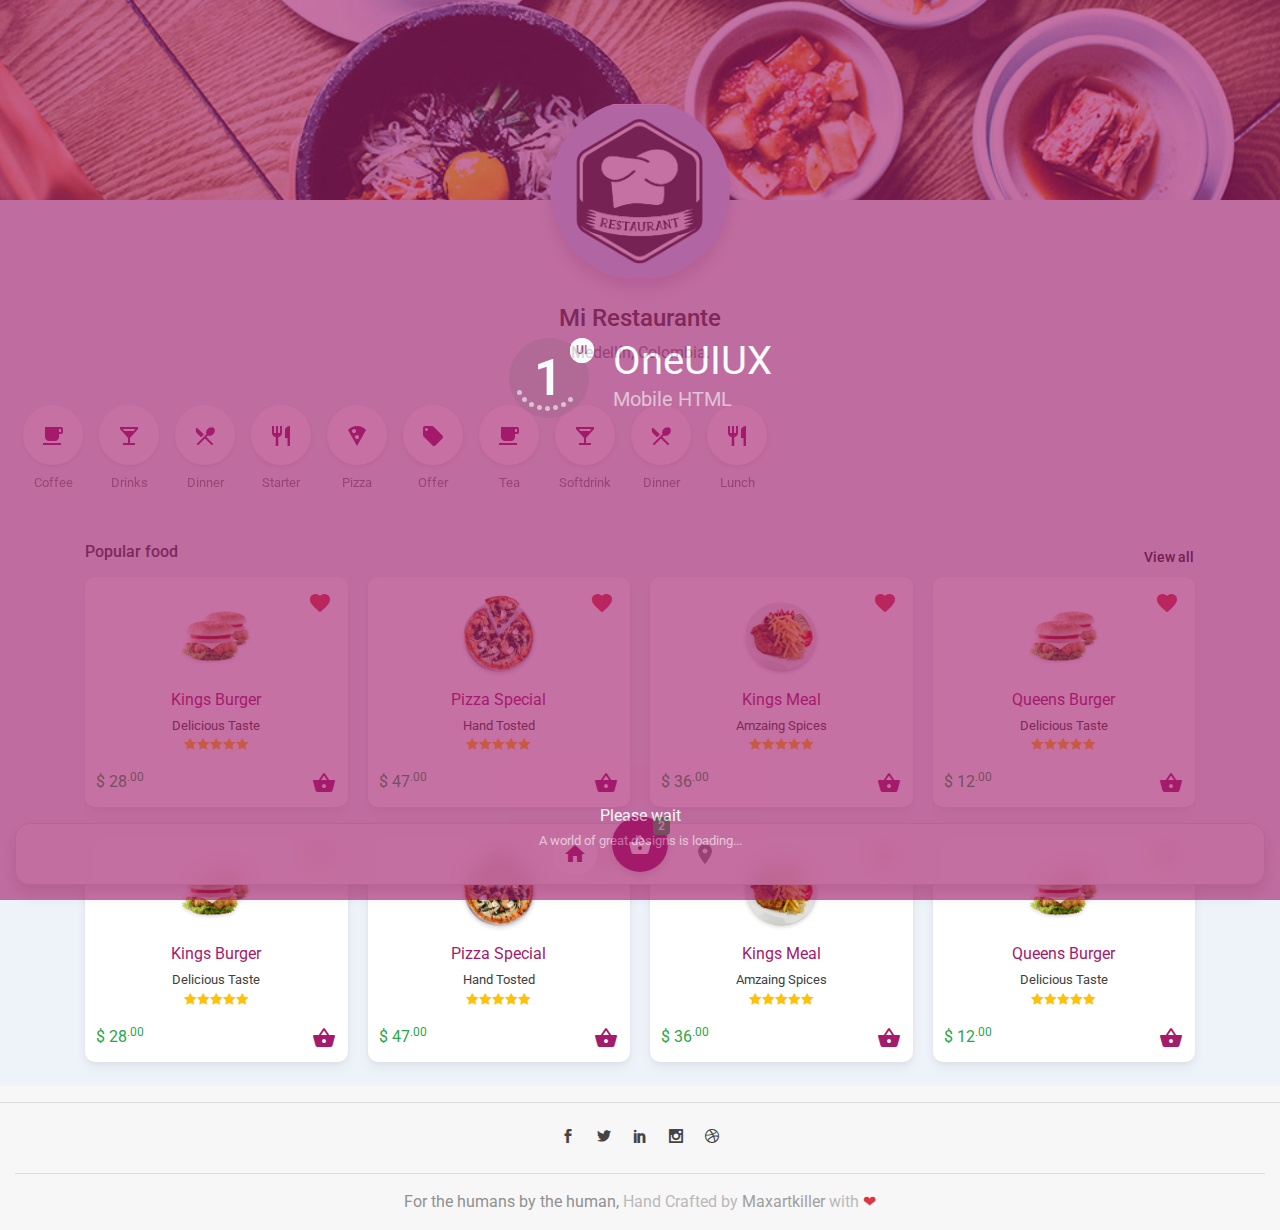
==== commit 52e25339: "Update theme" ====
--- a/index.html
+++ b/index.html
@@ -26,7 +26,7 @@
     <link href="assets/vendor/swiper/css/swiper.min.css" rel="stylesheet">
 
     <!-- Custom styles for this template -->
-    <link href="assets/css/style-purple.css" rel="stylesheet" id="style">
+    <link href="assets/css/style-Kpido.css" rel="stylesheet" id="style">
 
     <!-- Custom styles for kpido template -->
     <link href="assets/css/kpido.css" rel="stylesheet" id="style">
@@ -357,8 +357,91 @@
                                 </div>
                             </div>
                         </div>
-                    </div>
-                </div>
+                        <div class="col-6 col-md-3">
+                            <div class="card border-0 shadow-light text-center mb-4">
+                                <div class="card-body position-relative">
+                                    <div class="top-right mt-2"><button class="btn btn-link text-danger p-0"><i class="material-icons text-danger vm">favorite</i></button></div>
+                                    <div class="h-100px position-relative overflow-hidden">
+                                        <div class="background background-h-100">
+                                            <img src="assets/img/banner.png" alt="">
+                                        </div>
+                                    </div>
+                                    <p class="mb-1"><a href="#" class="text-default" data-toggle="modal" data-target="#modalProductDetails">Kings Burger</a></p>
+                                    <p class="small">Delicious Taste <br><span class="text-warning icon_star"></span><span class="text-warning icon_star"></span><span class="text-warning icon_star"></span><span class="text-warning icon_star"></span><span class="text-warning icon_star"></span></p>
+                                    <div class="row">
+                                        <div class="col text-left">
+                                            <p class="text-success my-0">$ 28<sup>.00</sup></p>
+                                        </div>
+                                        <div class="col-auto"><button class="btn btn-sm btn-link text-default p-0"><i class="material-icons">shopping_basket</i></button></div>
+                                    </div>
+                                </div>
+                            </div>
+                        </div>
+                        <div class="col-6 col-md-3">
+                            <div class="card  border-0 shadow-light text-center mb-4">
+                                <div class="card-body position-relative">
+                                    <div class="top-right mt-2"><button class="btn btn-link text-danger p-0"><i class="material-icons text-danger vm">favorite</i></button></div>
+                                    <div class="h-100px position-relative">
+                                        <div class="background background-h-100">
+                                            <img src="assets/img/banner2.png" alt="">
+                                        </div>
+                                    </div>
+                                    <p class="mb-1"><a href="#" class="text-default" data-toggle="modal" data-target="#modalProductDetails">Pizza Special</a></p>
+                                    <p class="small">Hand Tosted <br><span class="text-warning icon_star"></span><span class="text-warning icon_star"></span><span class="text-warning icon_star"></span><span class="text-warning icon_star"></span><span class="text-warning icon_star"></span></p>
+                                    <div class="row">
+                                        <div class="col text-left">
+                                            <p class="text-success my-0">$ 47<sup>.00</sup></p>
+                                        </div>
+                                        <div class="col-auto"><button class="btn btn-sm btn-link text-default p-0"><i class="material-icons">shopping_basket</i></button></div>
+                                    </div>
+                                </div>
+                            </div>
+                        </div>
+                        <div class="col-6 col-md-3">
+                            <div class="card border-0 shadow-light text-center mb-4">
+                                <div class="card-body position-relative">
+                                    <div class="top-right mt-2"><button class="btn btn-link text-danger p-0"><i class="material-icons text-danger vm">favorite</i></button></div>
+                                    <div class="h-100px position-relative">
+                                        <div class="background background-h-100">
+                                            <img src="assets/img/banner1.png" alt="">
+                                        </div>
+                                    </div>
+                                    <p class="mb-1"><a href="#" class="text-default" data-toggle="modal" data-target="#modalProductDetails">Kings Meal</a></p>
+                                    <p class="small">Amzaing Spices <br><span class="text-warning icon_star"></span><span class="text-warning icon_star"></span><span class="text-warning icon_star"></span><span class="text-warning icon_star"></span><span class="text-warning icon_star"></span></p>
+                                    <div class="row">
+                                        <div class="col text-left">
+                                            <p class="text-success my-0">$ 36<sup>.00</sup></p>
+                                        </div>
+                                        <div class="col-auto"><button class="btn btn-sm btn-link text-default p-0"><i class="material-icons">shopping_basket</i></button></div>
+                                    </div>
+                                </div>
+                            </div>
+                        </div>
+                        <div class="col-6 col-md-3">
+                            <div class="card border-0 shadow-light text-center mb-4">
+                                <div class="card-body position-relative">
+                                    <div class="top-right mt-2"><button class="btn btn-link text-danger p-0"><i class="material-icons text-danger vm">favorite</i></button></div>
+                                    <div class="h-100px position-relative">
+                                        <div class="background background-h-100">
+                                            <img src="assets/img/banner.png" alt="">
+                                        </div>
+                                    </div>
+                                    <p class="mb-1"><a href="#" class="text-default" data-toggle="modal" data-target="#modalProductDetails">Queens Burger</a></p>
+                                    <p class="small">Delicious Taste <br><span class="text-warning icon_star"></span><span class="text-warning icon_star"></span><span class="text-warning icon_star"></span><span class="text-warning icon_star"></span><span class="text-warning icon_star"></span></p>
+                                    <div class="row">
+                                        <div class="col text-left">
+                                            <p class="text-success my-0">$ 12<sup>.00</sup></p>
+                                        </div>
+                                        <div class="col-auto"><button class="btn btn-sm btn-link text-default p-0"><i class="material-icons">shopping_basket</i></button></div>
+                                    </div>
+                                </div>
+                            </div>
+                        </div>
+                    </div>
+                </div>
+
+                <!--
+
                 <div class="container">
                     <h6 class="page-subtitle">Last ordered</h6>
                     <div class="card  border-0 shadow-light mb-4">
@@ -477,6 +560,9 @@
                         </div>
                     </div>
                 </div>
+                -->
+
+
             </div>
             <div class="tab-pane fade" id="search" role="tabpanel" aria-labelledby="search-tab">
                 <div class="container my-4">
@@ -643,356 +729,146 @@
                     </div>
                 </div>
             </div>
-            <div class="tab-pane fade" id="cart" role="tabpanel" aria-labelledby="cart-tab">
-                <div class="container my-4">
-                    <h5 class="page-subtitle">Thats great your cart is ready!<br>
-                        <span class="text-mute small mt-2">Checkout now</span>
-                    </h5>
-                </div>
-                <div class="container">
-                    <div class="card border-0 shadow-light mb-4">
-                        <div class="card-body">
-                            <div class="row">
-                                <div class="col-auto w-100px pr-0 align-self-center">
-                                    <div class="h-80 position-relative">
-                                        <div class="background background-h-100">
-                                            <img src="assets/img/banner1.png" alt="">
-                                        </div>
-                                    </div>
-                                </div>
-                                <div class="col">
-                                    <p class="mb-1"><a href="#" class="text-default">Food Meal</a></p>
-                                    <p class="text-success my-0">$ 48<sup>.00</sup></p>
-                                    <div class="input-group mt-2 text-center increasenumber">
-                                        <div class="input-group-prepend ">
-                                            <button class="btn btn-sm btn-outline-default px-3 remove" type="button">-</button>
-                                        </div>
-                                        <input type="text" class="form-control form-control-sm text-center w-50px" placeholder="" value="2">
-                                        <div class="input-group-append">
-                                            <button class="btn btn-sm btn-outline-default px-3 add" type="button">+</button>
-                                        </div>
-                                    </div>
-                                </div>
-                                <div class="col-auto text-right">
-                                    <button class="btn btn-sm btn-link text-danger p-0"><i class="material-icons">delete</i></button>
-                                </div>
-                            </div>
-                        </div>
-                    </div>
-                    <div class="card border-0 shadow-light mb-4">
-                        <div class="card-body">
-                            <div class="row">
-                                <div class="col-auto w-100px pr-0 align-self-center">
-                                    <div class="h-80 position-relative">
-                                        <div class="background background-h-100">
-                                            <img src="assets/img/banner2.png" alt="">
-                                        </div>
-                                    </div>
-                                </div>
-                                <div class="col">
-                                    <p class="mb-1"><a href="#" class="text-default">Pizza manias</a></p>
-                                    <p class="text-success my-0">$ 48<sup>.00</sup></p>
-                                    <div class="input-group mt-2 text-center increasenumber">
-                                        <div class="input-group-prepend ">
-                                            <button class="btn btn-sm btn-outline-default px-3 remove" type="button">-</button>
-                                        </div>
-                                        <input type="text" class="form-control form-control-sm text-center w-50px" placeholder="" value="2">
-                                        <div class="input-group-append">
-                                            <button class="btn btn-sm btn-outline-default px-3 add" type="button">+</button>
-                                        </div>
-                                    </div>
-                                </div>
-                                <div class="col-auto text-right">
-                                    <button class="btn btn-sm btn-link text-danger p-0"><i class="material-icons">delete</i></button>
-                                </div>
-                            </div>
-                        </div>
-                    </div>
-                </div>
-                <div class="container mb-4">
-                    <div class="input-group text-center">
-                        <input type="text" class="form-control" placeholder="Coupon Code">
-                        <div class="input-group-append">
-                            <button class="btn btn-success px-3" type="button"><i class="material-icons h6 my-0">done</i> Apply</button>
-                        </div>
-                    </div>
-                </div>
-                <div class="container mb-4">
-                    <div class="alert alert-success mb-4" role="alert">
-                        Your coupon code applied successfully!
-                    </div>
-                    <div class="card border-0 shadow-light mb-4">
-                        <div class="card-body">
-                            <ul class="list-group list-group-flush">
-                                <li class="list-group-item"><span>Total</span> <span class="float-right font-weight-bold">$ 192</span></li>
-                                <li class="list-group-item"><span>Tax</span> <span class="float-right font-weight-bold">$ 18</span></li>
-                                <li class="list-group-item"><span>Delivery Charge</span> <span class="float-right font-weight-bold">$ 2</span></li>
-                                <li class="list-group-item"><span>Discount</span> <span class="float-right font-weight-bold text-success">$ 50</span></li>
-                                <li class="list-group-item"><span class=" font-weight-bold">Total</span> <span class="float-right font-weight-bold">$ 152</span></li>
-                            </ul>
-                        </div>
-                    </div>
-                    <a href="payment.html" class=" btn btn-lg btn-default default-shadow btn-block">Checkout <span class="ml-2 icon arrow_right"></span></a>
-                </div>
-
-            </div>
-            <div class="tab-pane fade" id="favorite" role="tabpanel" aria-labelledby="favorite-tab">
-                <div class="container">
-                    <h5 class="page-subtitle">Activity</h5>
-                </div>
-                <div class="container-fluid px-0">
-                    <div class="list-group list-group-flush my-0 w-100 border-top border-bottom">
-                        <div class="list-group-item">
-                            <div class="row">
-                                <a class="col-auto" data-toggle="modal" data-target="#statusmodal">
-                                    <figure class="avatar avatar-40">
-                                        <img src="assets/img/user4.png" alt="">
-                                    </figure>
-                                </a>
-                                <div class="col pl-0 align-self-center">
-                                    <h6 class="mb-1 font-weight-normal"><b>Ankit Trivedi</b>, <b>John MAcMillan</b> and <b>36 others</b> are started following you </h6>
-                                    <p class="small text-mute">2 Days ago</p>
-                                </div>
-                            </div>
-                        </div>
-                        <div class="list-group-item bg-light text-center py-2 text-mute">This month</div>
-                        <a class="list-group-item" data-toggle="modal" data-target="#statusmodal">
-                            <div class="row">
-                                <div class="col-auto">
-                                    <figure class="avatar avatar-40">
-                                        <img src="assets/img/user3.png" alt="">
-                                    </figure>
-                                </div>
-                                <div class="col pl-0 align-self-center">
-                                    <h6 class="mb-1 font-weight-normal"><b>Williums</b> Liked your picture you posted</h6>
-                                    <p class="small text-mute">last week</p>
-                                </div>
-                            </div>
-                        </a>
-                        <a class="list-group-item" data-toggle="modal" data-target="#statusmodal">
-                            <div class="row">
-                                <div class="col-auto">
-                                    <figure class="avatar avatar-40">
-                                        <img src="assets/img/user4.png" alt="">
-                                    </figure>
-                                </div>
-                                <div class="col pl-0 align-self-center">
-                                    <h6 class="mb-1 font-weight-normal"><b>johnson</b> Followed you and he also folled many of your groups and community</h6>
-                                    <p class="small text-mute">2 Week ago</p>
-                                </div>
-                            </div>
-                        </a>
-                        <a class="list-group-item" data-toggle="modal" data-target="#statusmodal">
-                            <div class="row">
-                                <div class="col-auto">
-                                    <figure class="avatar avatar-40">
-                                        <img src="assets/img/user1.png" alt="">
-                                    </figure>
-                                </div>
-                                <div class="col pl-0 align-self-center">
-                                    <h6 class="mb-1 font-weight-normal"><b>Maxartkillers</b> Liked your picture you posted</h6>
-                                    <p class="small text-mute">2 Week ago</p>
-                                </div>
-                            </div>
-                        </a>
-                        <a class="list-group-item" data-toggle="modal" data-target="#statusmodal">
-                            <div class="row">
-                                <div class="col-auto">
-                                    <figure class="avatar avatar-40">
-                                        <img src="assets/img/user2.png" alt="">
-                                    </figure>
-                                </div>
-                                <div class="col pl-0 align-self-center">
-                                    <h6 class="mb-1 font-weight-normal"><b>Silvasaa </b> is now your follower please feel free to follow back</h6>
-                                    <p class="small text-mute">3 Week ago</p>
-                                </div>
-                            </div>
-                        </a>
-                        <div class="list-group-item bg-light text-center py-2 text-mute">Earlier</div>
-                        <a class="list-group-item">
-                            <div class="row">
-                                <div class="col-auto">
-                                    <figure class="avatar avatar-40">
-                                        <img src="assets/img/user4.png" alt="">
-                                    </figure>
-                                </div>
-                                <div class="col pl-0 align-self-center">
-                                    <h6 class="mb-1 font-weight-normal"><b>Alic Boddy</b> Liked your picture you posted</h6>
-                                    <p class="small text-mute">1 month ago</p>
-                                </div>
-                            </div>
-                        </a>
-                        <a class="list-group-item">
-                            <div class="row">
-                                <div class="col-auto">
-                                    <figure class="avatar avatar-40">
-                                        <img src="assets/img/user3.png" alt="">
-                                    </figure>
-                                </div>
-                                <div class="col pl-0 align-self-center">
-                                    <h6 class="mb-1 font-weight-normal"><b>John</b> Liked your picture you posted</h6>
-                                    <p class="small text-mute">2 month ago</p>
-                                </div>
-                            </div>
-                        </a>
-
-                    </div>
-                </div>
-            </div>
-            <div class="tab-pane fade" id="profile" role="tabpanel" aria-labelledby="profile-tab">
-                <div class="position-relative overflow-hidden h-200">
-                    <div class="background">
-                        <img src="assets/img/food1.jpg" alt="">
-                    </div>
-                </div>
-                <div class="container top-100 text-center mb-4">
-                    <figure class="avatar avatar-180 rounded-circle shadow  mx-auto">
-                        <img src="assets/img/user1.png" alt="">
-                    </figure>
-                </div>
-                <div class="container-fluid text-center mb-4">
-                    <h4>Maxartkiller</h4>
-                    <p class="text-mute">Vennanya, USA.</p>
-                </div>
-                <div class="container mb-4">
-                    <ul class="nav nav-pills nav-fill justift-content-center mb-4" id="myTab" role="tablist">
-                        <li class="nav-item">
-                            <a class="nav-link  active" id="account-tab" data-toggle="tab" href="#account" role="tab" aria-controls="account" aria-selected="false">Account</a>
-                        </li>
-                        <li class="nav-item">
-                            <a class="nav-link" id="myorders-tab" data-toggle="tab" href="#myorders" role="tab" aria-controls="myorders" aria-selected="true">My Orders</a>
-                        </li>
-                    </ul>
-                    <div class="tab-content" id="myTabContent">
-                        <div class="tab-pane fade show active" id="account" role="tabpanel" aria-labelledby="account-tab">
-                            <h6 class="page-subtitle">Personal Details</h6>
-                            <div class="row">
-                                <div class="col-6">
-                                    <div class="form-group">
-                                        <label class="text-mute">Birth Date</label>
-                                        <p>25/10/1981</p>
-                                    </div>
-                                </div>
-                                <div class="col-6">
-                                    <div class="form-group">
-                                        <label class="text-mute">Gender</label>
-                                        <p>Male</p>
-                                    </div>
-                                </div>
-                                <div class="col-12">
-                                    <div class="form-group">
-                                        <label class="text-mute">Email Address</label>
-                                        <p>info@maxartkiller.com</p>
-                                    </div>
-                                </div>
-                            </div>
-                            <h6 class="page-subtitle"><span>About</span></h6>
-                            <p class="text-mute">Lorem ipsum dolor sit amet, consectetur adipiscing elit, sed do eiusmod tempor incididunt ut labore et dolore magna aliqua. Lorem ipsum dolor sit amet, consectetur adipiscing elit, sed do eiusmod tempor incididunt ut labore
-                                et dolore magna aliqua ut labore et dolore magna aliqua.</p>
-                        </div>
-                        <div class="tab-pane fade " id="myorders" role="tabpanel" aria-labelledby="myorders-tab">
-                            <div class="row">
-                                <div class="col-6 col-md-3">
-                                    <div class="card border-0 shadow-light text-center mb-4">
-                                        <div class="card-body position-relative">
-                                            <div class="top-right mt-2"><button class="btn btn-link text-danger p-0"><i class="material-icons text-danger vm">favorite</i></button></div>
-                                            <div class="h-100px position-relative overflow-hidden">
+
+        </div>
+
+        <!-- Modal Cart Starts Here -->
+        <div class="modal fade" id="modalCart" tabindex="-1" role="dialog" aria-labelledby="modalCart" aria-hidden="true">
+            <div class="modal-dialog" role="document">
+                <div class="modal-content">
+                    <div class="modal-header">
+                        <h5 class="modal-title" id="exampleModalLongTitle">Resumen</h5>
+                        <button type="button" class="close" data-dismiss="modal" aria-label="Close">
+                            <span aria-hidden="true">&times;</span>
+                        </button>
+                    </div>
+                    <div class="modal-body">
+                        <div class="container">
+                            <div class="card border-0 shadow-light mb-4">
+                                <div class="card-body">
+                                    <div class="row">
+                                        <div class="col-auto w-100px pr-0 align-self-center">
+                                            <div class="h-80 position-relative">
                                                 <div class="background background-h-100">
-                                                    <img src="assets/img/banner.png" alt="">
-                                                </div>
-                                            </div>
-                                            <h6 class="text-default">Kings Burger</h6>
-                                            <p class="small">Delicious Taste <br><span class="text-warning icon_star"></span><span class="text-warning icon_star"></span><span class="text-warning icon_star"></span><span class="text-warning icon_star"></span><span class="text-warning icon_star"></span></p>
-                                            <div class="row">
-                                                <div class="col text-left">
-                                                    <p class="text-success my-0">$ 28<sup>.00</sup></p>
-                                                </div>
-                                                <div class="col-auto"><button class="btn btn-sm btn-link text-default p-0"><i class="material-icons">shopping_basket</i></button></div>
-                                            </div>
-                                        </div>
-                                    </div>
-                                </div>
-                                <div class="col-6 col-md-3">
-                                    <div class="card  border-0 shadow-light text-center mb-4">
-                                        <div class="card-body position-relative">
-                                            <div class="top-right mt-2"><button class="btn btn-link text-danger p-0"><i class="material-icons text-danger vm">favorite</i></button></div>
-                                            <div class="h-100px position-relative">
+                                                    <img src="assets/img/banner1.png" alt="">
+                                                </div>
+                                            </div>
+                                        </div>
+                                        <div class="col">
+                                            <p class="mb-1"><a href="#" class="text-default">Food Meal</a></p>
+                                            <p class="text-success my-0">$ 48<sup>.00</sup></p>
+                                            <div class="input-group mt-2 text-center increasenumber">
+                                                <div class="input-group-prepend ">
+                                                    <button class="btn btn-sm btn-outline-default px-3 remove" type="button">-</button>
+                                                </div>
+                                                <input type="text" class="form-control form-control-sm text-center w-50px" placeholder="" value="2">
+                                                <div class="input-group-append">
+                                                    <button class="btn btn-sm btn-outline-default px-3 add" type="button">+</button>
+                                                </div>
+                                            </div>
+                                        </div>
+                                        <div class="col-auto text-right">
+                                            <button class="btn btn-sm btn-link text-danger p-0"><i class="material-icons">delete</i></button>
+                                        </div>
+                                    </div>
+                                </div>
+                            </div>
+                            <div class="card border-0 shadow-light mb-4">
+                                <div class="card-body">
+                                    <div class="row">
+                                        <div class="col-auto w-100px pr-0 align-self-center">
+                                            <div class="h-80 position-relative">
                                                 <div class="background background-h-100">
                                                     <img src="assets/img/banner2.png" alt="">
                                                 </div>
                                             </div>
-                                            <h6 class="text-default">Pizza Special</h6>
-                                            <p class="small">Hand Tosted <br><span class="text-warning icon_star"></span><span class="text-warning icon_star"></span><span class="text-warning icon_star"></span><span class="text-warning icon_star"></span><span class="text-warning icon_star"></span></p>
-                                            <div class="row">
-                                                <div class="col text-left">
-                                                    <p class="text-success my-0">$ 47<sup>.00</sup></p>
-                                                </div>
-                                                <div class="col-auto"><button class="btn btn-sm btn-link text-default p-0"><i class="material-icons">shopping_basket</i></button></div>
-                                            </div>
-                                        </div>
-                                    </div>
-                                </div>
-                                <div class="col-6 col-md-3">
-                                    <div class="card border-0 shadow-light text-center mb-4">
-                                        <div class="card-body position-relative">
-                                            <div class="top-right mt-2"><button class="btn btn-link text-danger p-0"><i class="material-icons text-danger vm">favorite</i></button></div>
-                                            <div class="h-100px position-relative">
-                                                <div class="background background-h-100">
-                                                    <img src="assets/img/banner1.png" alt="">
-                                                </div>
-                                            </div>
-                                            <p class="mb-1"><a href="#" class="text-default" data-toggle="modal" data-target="#modalProductDetails">Kings Meal</a></p>
-                                            <p class="small">Amzaing Spices <br><span class="text-warning icon_star"></span><span class="text-warning icon_star"></span><span class="text-warning icon_star"></span><span class="text-warning icon_star"></span><span class="text-warning icon_star"></span></p>
-                                            <div class="row">
-                                                <div class="col text-left">
-                                                    <p class="text-success my-0">$ 36<sup>.00</sup></p>
-                                                </div>
-                                                <div class="col-auto"><button class="btn btn-sm btn-link text-default p-0"><i class="material-icons">shopping_basket</i></button></div>
-                                            </div>
-                                        </div>
-                                    </div>
-                                </div>
-                                <div class="col-6 col-md-3">
-                                    <div class="card border-0 shadow-light text-center mb-4">
-                                        <div class="card-body position-relative">
-                                            <div class="top-right mt-2"><button class="btn btn-link text-danger p-0"><i class="material-icons text-danger vm">favorite</i></button></div>
-                                            <div class="h-100px position-relative">
-                                                <div class="background background-h-100">
-                                                    <img src="assets/img/banner.png" alt="">
-                                                </div>
-                                            </div>
-                                            <p class="mb-1"><a href="#" class="text-default" data-toggle="modal" data-target="#modalProductDetails">Queens Burger</a></p>
-                                            <p class="small">Delicious Taste<br><span class="text-warning icon_star"></span><span class="text-warning icon_star"></span><span class="text-warning icon_star"></span><span class="text-warning icon_star"></span>
-                                                <span class="text-warning icon_star"></span>
-                                            </p>
-                                            <div class="row">
-                                                <div class="col text-left">
-                                                    <p class="text-success my-0">$ 12<sup>.00</sup></p>
-                                                </div>
-                                                <div class="col-auto"><button class="btn btn-sm btn-link text-default p-0"><i class="material-icons">shopping_basket</i></button></div>
-                                            </div>
-                                        </div>
-                                    </div>
-                                </div>
-                            </div>
+                                        </div>
+                                        <div class="col">
+                                            <p class="mb-1"><a href="#" class="text-default">Pizza manias</a></p>
+                                            <p class="text-success my-0">$ 48<sup>.00</sup></p>
+                                            <div class="input-group mt-2 text-center increasenumber">
+                                                <div class="input-group-prepend ">
+                                                    <button class="btn btn-sm btn-outline-default px-3 remove" type="button">-</button>
+                                                </div>
+                                                <input type="text" class="form-control form-control-sm text-center w-50px" placeholder="" value="2">
+                                                <div class="input-group-append">
+                                                    <button class="btn btn-sm btn-outline-default px-3 add" type="button">+</button>
+                                                </div>
+                                            </div>
+                                        </div>
+                                        <div class="col-auto text-right">
+                                            <button class="btn btn-sm btn-link text-danger p-0"><i class="material-icons">delete</i></button>
+                                        </div>
+                                    </div>
+                                </div>
+                            </div>
+                        </div>
+
+                        <div class="container mb-4">
+                            <div class="card border-0 shadow-light mb-4">
+                                <div class="card-body">
+                                    <ul class="list-group list-group-flush">
+                                        <li class="list-group-item"><span>Total</span> <span class="float-right font-weight-bold">$ 192</span></li>
+                                        <li class="list-group-item"><span>Tax</span> <span class="float-right font-weight-bold">$ 18</span></li>
+                                        <li class="list-group-item"><span>Delivery Charge</span> <span class="float-right font-weight-bold">$ 2</span></li>
+                                        <li class="list-group-item"><span>Discount</span> <span class="float-right font-weight-bold text-success">$ 50</span></li>
+                                        <li class="list-group-item"><span class=" font-weight-bold">Total</span> <span class="float-right font-weight-bold">$ 152</span></li>
+                                    </ul>
+                                </div>
+                            </div>
+                        </div>
+
+
+                        <div class="container mb-4 text-center">
+                            <button type="button" class="mb-2 btn btn-sm btn-link text-danger">Borrar Todo</button>
+                        </div>
+
+                    </div>
+                    <div class="modal-footer">
+                        <div class="card-body">
+                            <a href="auto-service-form.html" class="btn btn-lg btn-default default-shadow">Recoger</a>
+                            <a href="delivery-form.html" class="btn btn-lg btn-default default-shadow">Domicilio</a>
+                            <a href="on-site-form.html" class="btn btn-lg btn-default default-shadow">En mi mesa</a>
                         </div>
                     </div>
                 </div>
             </div>
         </div>
-
+        <!-- Modal Cart Ends Here -->
 
         <!-- modal product details goes here -->
         <div class="modal fade" id="modalProductDetails" tabindex="-1" role="dialog" aria-labelledby="exampleModalLabel" aria-hidden="true">
             <div class="modal-dialog" role="document">
                 <div class="modal-content">
+                    <div class="modal-header">
+                        <p class="mb-1">
+                            <h4 class="text-default">Kings Burger</h4>
+                        </p>
+                        <button type="button" class="close" data-dismiss="modal" aria-label="Close">
+                            <span aria-hidden="true">&times;</span>
+                        </button>
+                    </div>
                     <div class="modal-body">
                         <div class="card border-0 shadow-light mb-4">
                             <div class="card-body position-relative">
-                                <div class="top-right mt-2"><button class="btn btn-link text-danger p-0"><i class="material-icons text-danger vm">favorite</i></button></div>
-                                <h4 class="text-default">Kings Burger</h4>
-                                <p class="mb-1">Delicious Taste</p>
-                                <p class="text-mute small"><span class="text-warning icon_star"></span><span class="text-warning icon_star"></span><span class="text-warning icon_star"></span><span class="text-warning icon_star"></span><span class="text-warning icon_star"></span>                                    125 reviews, 25 Feedback </p>
+
+                                <div class="card-body position-relative">
+                                    <div class="row">
+                                        <div class="col">
+                                            <p class="mb-1">Lorem ipsum dolor sit amet, consectetur adipiscing elit. Praesent id eros in eros placerat varius sit amet vitae quam. Nullam at nibh hendrerit, fermentum mauri</p>
+                                        </div>
+                                        <div class="col-auto w-100px pr-0 align-self-center">
+                                            <div class="h-80 position-relative">
+                                                <div class="background background-h-100">
+                                                    <img src="assets/img/banner.png" alt="">
+                                                </div>
+                                            </div>
+                                        </div>
+                                    </div>
+                                </div>
+
+
+                                <!--
                                 <div class="row mb-4">
                                     <div class="col text-left">
                                         <h4 class="text-success">$ 28<sup>.00</sup></h4>
@@ -1008,6 +884,9 @@
                                     </div>
                                     <div class="col-auto align-self-end"><button class="btn btn-sm btn-default"><i class="material-icons">shopping_basket</i> Add</button></div>
                                 </div>
+                            -->
+
+
                                 <ul class="nav nav-tabs nav-fill justift-content-center mb-4" id="myTab" role="tablist">
                                     <li class="nav-item">
                                         <a class="nav-link active" id="details-tab" data-toggle="tab" href="#details" role="tab" aria-controls="details" aria-selected="true">Details</a>
@@ -1018,14 +897,114 @@
                                 </ul>
                                 <div class="tab-content" id="myTabContent">
                                     <div class="tab-pane fade show active was-validated " id="details" role="tabpanel" aria-labelledby="details-tab">
-                                        <h5 class="subtitle">Product Information</h5>
-                                        <p class="text-mute">Lorem ipsum dolor sit amet, consectetur adipiscing elit. Praesent id eros in eros placerat varius sit amet vitae quam. Nullam at nibh hendrerit, fermentum mauris in, rutrum tellus. Sed rutrum congue nisl, id luctus
-                                            turpis lobortis et. Quisque iaculis viverra nunc in vestibulum. Fusce tristique orci turpis. In gravida gravida gravida. Etiam at gravida sapien. Cras commodo, sapien sit amet hendrerit elementum, diam purus
-                                            rhoncus justo, et porta tellus massa nec justo. Quisque luctus risus id est commodo varius.
-                                        </p>
-                                        <p class="text-mute">Nunc sit amet magna auctor massa pulvinar commodo ac non neque. Vivamus cursus commodo dolor placerat sagittis. Sed laoreet efficitur nisl, viverra consectetur diam venenatis mollis. Suspendisse nec nunc eget elit
-                                            tempus consectetur. Pellentesque congue a magna et rutrum. In euismod sed ante non porta. Nunc vel mi et metus gravida malesuada. Nam sollicitudin semper tortor, id faucibus arcu interdum eget.</p>
-                                    </div>
+
+                                        <div class="list-group">
+                                            <a href="#" class="list-group-item list-group-item-action flex-column align-items-start">
+                                                <div class="d-flex w-100 justify-content-between">
+                                                    <h5 class="mb-1">Acompañantes</h5>
+                                                    <small>Selecciona Max. 2</small>
+                                                </div>
+
+                                                <div class="mb-1">
+                                                    <div class="form-check">
+                                                        <input class="form-check-input" type="checkbox" value="" id="defaultCheck1">
+                                                        <label class="form-check-label" for="defaultCheck1">
+                                                      Papas a la francesa
+                                                    </label>
+                                                    </div>
+                                                    <div class="form-check">
+                                                        <input class="form-check-input" type="checkbox" value="" id="defaultCheck2">
+                                                        <label class="form-check-label" for="defaultCheck2">
+                                                      Yucas fritas
+                                                    </label>
+                                                    </div>
+                                                    <div class="form-check">
+                                                        <input class="form-check-input" type="checkbox" value="" id="defaultCheck3">
+                                                        <label class="form-check-label" for="defaultCheck3">
+                                                      Aros de cebolla
+                                                    </label>
+                                                    </div>
+                                                </div>
+
+                                                <small>Donec id elit non mi porta.</small>
+                                            </a>
+                                            <a href="#" class="list-group-item list-group-item-action flex-column align-items-start">
+                                                <div class="d-flex w-100 justify-content-between">
+                                                    <h5 class="mb-1">Salsas</h5>
+                                                    <small class="text-muted">En tu hamburguesa</small>
+                                                </div>
+
+                                                <div class="mb-1">
+                                                    <!-- radios -->
+                                                    <div class="form-check">
+                                                        <input class="form-check-input" type="radio" name="exampleRadios" id="exampleRadios1" value="option1" checked>
+                                                        <label class="form-check-label" for="exampleRadios1">
+                                                    Mil islas
+                                                    </label>
+                                                    </div>
+                                                    <div class="form-check">
+                                                        <input class="form-check-input" type="radio" name="exampleRadios" id="exampleRadios2" value="option2">
+                                                        <label class="form-check-label" for="exampleRadios2">
+                                                    De la casa
+                                                    </label>
+                                                    </div>
+                                                    <div class="form-check disabled">
+                                                        <input class="form-check-input" type="radio" name="exampleRadios" id="exampleRadios3" value="option3">
+                                                        <label class="form-check-label" for="exampleRadios3">
+                                                    Sin salsa
+                                                    </label>
+                                                    </div>
+                                                </div>
+
+                                                <small class="text-muted">Donec id elit non mi porta.</small>
+                                            </a>
+                                            <a href="#" class="list-group-item list-group-item-action flex-column align-items-start">
+                                                <div class="d-flex w-100 justify-content-between">
+                                                    <h5 class="mb-1">Termino de la carne</h5>
+                                                    <small class="text-muted">3 days ago</small>
+                                                </div>
+                                                <div class="mb-1">
+                                                    <!-- radios inline -->
+                                                    <div class="form-check form-check-inline">
+                                                        <input class="form-check-input" type="radio" name="inlineRadioOptions" id="inlineRadio1" value="option1">
+                                                        <label class="form-check-label" for="inlineRadio1">1/2</label>
+                                                    </div>
+                                                    <div class="form-check form-check-inline">
+                                                        <input class="form-check-input" type="radio" name="inlineRadioOptions" id="inlineRadio2" value="option2">
+                                                        <label class="form-check-label" for="inlineRadio2">3/4</label>
+                                                    </div>
+                                                    <div class="form-check form-check-inline">
+                                                        <input class="form-check-input" type="radio" name="inlineRadioOptions" id="inlineRadio3" value="option3">
+                                                        <label class="form-check-label" for="inlineRadio3">Bien cocido</label>
+                                                    </div>
+                                                </div>
+                                                <small class="text-muted">Donec id elit non mi porta.</small>
+                                            </a>
+                                            <a href="#" class="list-group-item list-group-item-action flex-column align-items-start">
+                                                <div class="d-flex w-100 justify-content-between">
+                                                    <h5 class="mb-1">Extras</h5>
+                                                    <small class="text-muted">3 days ago</small>
+                                                </div>
+                                                <div class="mb-1">
+                                                    <!-- checks inline -->
+                                                    <div class="form-check form-check-inline">
+                                                        <input class="form-check-input" type="checkbox" id="inlineCheckbox1" value="option1">
+                                                        <label class="form-check-label" for="inlineCheckbox1">Yucas</label>
+                                                    </div>
+                                                    <div class="form-check form-check-inline">
+                                                        <input class="form-check-input" type="checkbox" id="inlineCheckbox2" value="option2">
+                                                        <label class="form-check-label" for="inlineCheckbox2">Papas</label>
+                                                    </div>
+                                                    <div class="form-check form-check-inline">
+                                                        <input class="form-check-input" type="checkbox" id="inlineCheckbox3" value="option3" disabled>
+                                                        <label class="form-check-label" for="inlineCheckbox3">Aros (disabled)</label>
+                                                    </div>
+                                                </div>
+                                                <small class="text-muted">Donec id elit non mi porta.</small>
+                                            </a>
+                                        </div>
+                                    </div>
+
                                     <div class="tab-pane fade " id="review" role="tabpanel" aria-labelledby="review-tab">
                                         <div class="card mb-4">
                                             <div class="card-header border-0">
@@ -1089,7 +1068,33 @@
                         </div>
                     </div>
                     <div class="modal-footer">
-                        <button type="button" class="btn btn-secondary" data-dismiss="modal">Close</button>
+                        <div class="row">
+                            <div class="col-auto">
+                                <div class="input-group mt-2 text-center increasenumber">
+                                    <div class="input-group-prepend ">
+                                        <button class="btn btn-sm btn-outline-default px-3 remove" type="button">-</button>
+                                    </div>
+                                    <input type="text" class="form-control form-control-sm text-center w-50px" placeholder="" value="1">
+                                    <div class="input-group-append">
+                                        <button class="btn btn-sm btn-outline-default px-3 add" type="button">+</button>
+                                    </div>
+                                </div>
+                            </div>
+                            <div class="col-auto">
+                                <h3 class="text-success">$ 28.000</h3>
+                            </div>
+                            <div class="col-auto">
+                                <button class="btn btn-sm btn-default" onclick="$('#alert-add-cart').show();"><i class="material-icons">shopping_basket</i> Add</button>
+
+                                <div class="alert alert-success alert-dismissible" id="alert-add-cart" role="alert">
+                                    Producto agregado al carrito
+                                    <button type="button" class="close" data-dismiss="alert" aria-label="Close">
+                                        <span aria-hidden="true">×</span>
+                                    </button>
+                                </div>
+                            </div>
+                        </div>
+
                     </div>
                 </div>
             </div>
@@ -1118,10 +1123,12 @@
 
     <!-- Footer -->
     <footer class="footer mt-auto py-3">
+        <!--
         <div class="container section-100">
             <h1>One<span>UI</span><span>UX</span></h1>
             <p class="text-mute mt-4">Multipurpose multipages Mobile HTML template with large number of components and ready to use elements sections. This template build with Bootstrap 4, HTML, CSS, SCSS styling and JQuery.</p>
         </div>
+        -->
         <hr class="mt-0">
         <div class="container-fluid">
             <div class="row justify-content-center">
@@ -1140,7 +1147,8 @@
     <!-- Footer ends -->
 
     <!-- sticky footer tabs -->
-    <div class="footer-tabs border-top text-center">
+    <div class="footer-tabs footer-spaces border-top text-center shadow footer-fill">
+
         <ul class="nav nav-tabs justify-content-center" id="myTab" role="tablist">
             <li class="nav-item">
                 <a class="nav-link active" id="home-tab" data-toggle="tab" href="#home" role="tab" aria-controls="home" aria-selected="true">
@@ -1148,28 +1156,17 @@
                     <small class="sr-only">Home</small>
                 </a>
             </li>
-            <li class="nav-item">
-                <a class="nav-link" id="search-tab" data-toggle="tab" href="#search" role="tab" aria-controls="search" aria-selected="false">
-                    <i class="material-icons">room</i>
-                    <small class="sr-only">search</small>
+            <li class="nav-item centerlarge">
+                <a class="nav-link bg-default" id="cart-tab" data-toggle="modal" data-target="#modalCart" href="#cart" role="tab" aria-controls="cart" aria-selected="false">
+                    <i class="material-icons">shopping_basket</i>
+                    <small class="sr-only">Cart</small>
                 </a>
-            </li>
-            <li class="nav-item centerlarge">
-                <a class="nav-link bg-default" id="cart-tab" data-toggle="tab" href="#cart" role="tab" aria-controls="cart" aria-selected="false">
-                    <i class="material-icons">shopping_basket</i>
-                    <small class="sr-only">chat</small>
-                </a>
+                <span class="badge badge-success badge-cart">2</span>
             </li>
             <li class="nav-item">
-                <a class="nav-link" id="favorite-tab" data-toggle="tab" href="#favorite" role="tab" aria-controls="favorite" aria-selected="false">
-                    <i class="material-icons">star</i>
-                    <small class="sr-only">Best</small>
-                </a>
-            </li>
-            <li class="nav-item">
-                <a class="nav-link" id="profile-tab" data-toggle="tab" href="#profile" role="tab" aria-controls="profile" aria-selected="false">
-                    <i class="material-icons">person</i>
-                    <small class="sr-only">Account</small>
+                <a class="nav-link" id="search-tab" data-toggle="tab" href="./track.html" role="tab" aria-controls="track" aria-selected="false">
+                    <i class="material-icons">room</i>
+                    <small class="sr-only">track</small>
                 </a>
             </li>
         </ul>
@@ -1181,81 +1178,6 @@
     <button type="button" class="btn btn-default default-shadow scrollup bottom-right position-fixed btn-44"><span class="arrow_carrot-up"></span></button>
     <!-- scroll to top button ends-->
 
-    <!-- Color settings 
-    <button type="button" class="btn btn-light shadow-sm colorsettings bottom-right"><span class="icon_cog"></span></button>
-    <div class="sidebar-right">
-        <div class="card h-100 border-0 rounded-0">
-            <div class="card-body">
-                <div class="selectoption">
-                    <input type="checkbox" id="roundlayout" name="layoutround">
-                    <label for="roundlayout">Round</label>
-                </div>
-                <div class="selectoption mb-0">
-                    <input type="checkbox" id="rtllayout" name="layoutrtl">
-                    <label for="rtllayout">RTL</label>
-                </div>
-                <hr>
-                <div class="colorselect">
-                    <input type="radio" id="templatecolor1" name="sidebarcolorselect">
-                    <label for="templatecolor1" class="bg-dark-blue" data-title="dark-blue"></label>
-                </div>
-                <div class="colorselect">
-                    <input type="radio" id="templatecolor2" name="sidebarcolorselect">
-                    <label for="templatecolor2" class="bg-dark-purple" data-title="dark-purple"></label>
-                </div>
-                <div class="colorselect">
-                    <input type="radio" id="templatecolor3" name="sidebarcolorselect">
-                    <label for="templatecolor3" class="bg-maroon" data-title="maroon"></label>
-                </div>
-                <div class="colorselect">
-                    <input type="radio" id="templatecolor4" name="sidebarcolorselect">
-                    <label for="templatecolor4" class="bg-dark-gray" data-title="dark-gray"></label>
-                </div>
-                <div class="colorselect">
-                    <input type="radio" id="templatecolor5" name="sidebarcolorselect">
-                    <label for="templatecolor5" class="bg-dark-pink" data-title="dark-pink"></label>
-                </div>
-                <div class="colorselect">
-                    <input type="radio" id="templatecolor6" name="sidebarcolorselect">
-                    <label for="templatecolor6" class="bg-dark-brown" data-title="dark-brown"></label>
-                </div>
-                <div class="colorselect">
-                    <input type="radio" id="templatecolor7" name="sidebarcolorselect">
-                    <label for="templatecolor7" class="bg-dark-green" data-title="dark-green"></label>
-                </div>
-                <div class="colorselect">
-                    <input type="radio" id="templatecolor8" name="sidebarcolorselect">
-                    <label for="templatecolor8" class="bg-red" data-title="red"></label>
-                </div>
-                <div class="colorselect">
-                    <input type="radio" id="templatecolor9" name="sidebarcolorselect">
-                    <label for="templatecolor9" class="bg-purple" data-title="purple"></label>
-                </div>
-                <div class="colorselect">
-                    <input type="radio" id="templatecolor10" name="sidebarcolorselect">
-                    <label for="templatecolor10" class="bg-blue" data-title="blue"></label>
-                </div>
-                <div class="colorselect">
-                    <input type="radio" id="templatecolor11" name="sidebarcolorselect">
-                    <label for="templatecolor11" class="bg-teal" data-title="teal"></label>
-                </div>
-                <div class="colorselect">
-                    <input type="radio" id="templatecolor12" name="sidebarcolorselect">
-                    <label for="templatecolor12" class="bg-skyblue" data-title="skyblue"></label>
-                </div>
-                <div class="colorselect">
-                    <input type="radio" id="templatecolor13" name="sidebarcolorselect">
-                    <label for="templatecolor13" class="bg-amber" data-title="amber"></label>
-                </div>
-                <div class="colorselect">
-                    <input type="radio" id="templatecolor14" name="sidebarcolorselect">
-                    <label for="templatecolor14" class="bg-gray" data-title="gray"></label>
-                </div>
-            </div>
-        </div>
-    </div>
-    -->
-    <!-- color settings ends -->
 
     <!-- Required jquery and libraries -->
     <script src="assets/js/jquery-3.3.1.min.js"></script>
@@ -1310,12 +1232,16 @@
                 $(this).closest('.increasenumber').find('input').val(current + 1);
             });
             $('.remove').on('click', function() {
-                if ($(this).closest('.increasenumber').find('input').val() > 0) {
+                if ($(this).closest('.increasenumber').find('input').val() > 1) {
                     var current = parseInt($(this).closest('.increasenumber').find('input').val());
                     $(this).closest('.increasenumber').find('input').val(current - 1);
                 }
             });
 
+            $(".alert-dismissible").fadeTo(2000, 500).slideUp(500, function() {
+                $(".alert-dismissible").alert('close');
+            });
+
         });
     </script>
 </body>
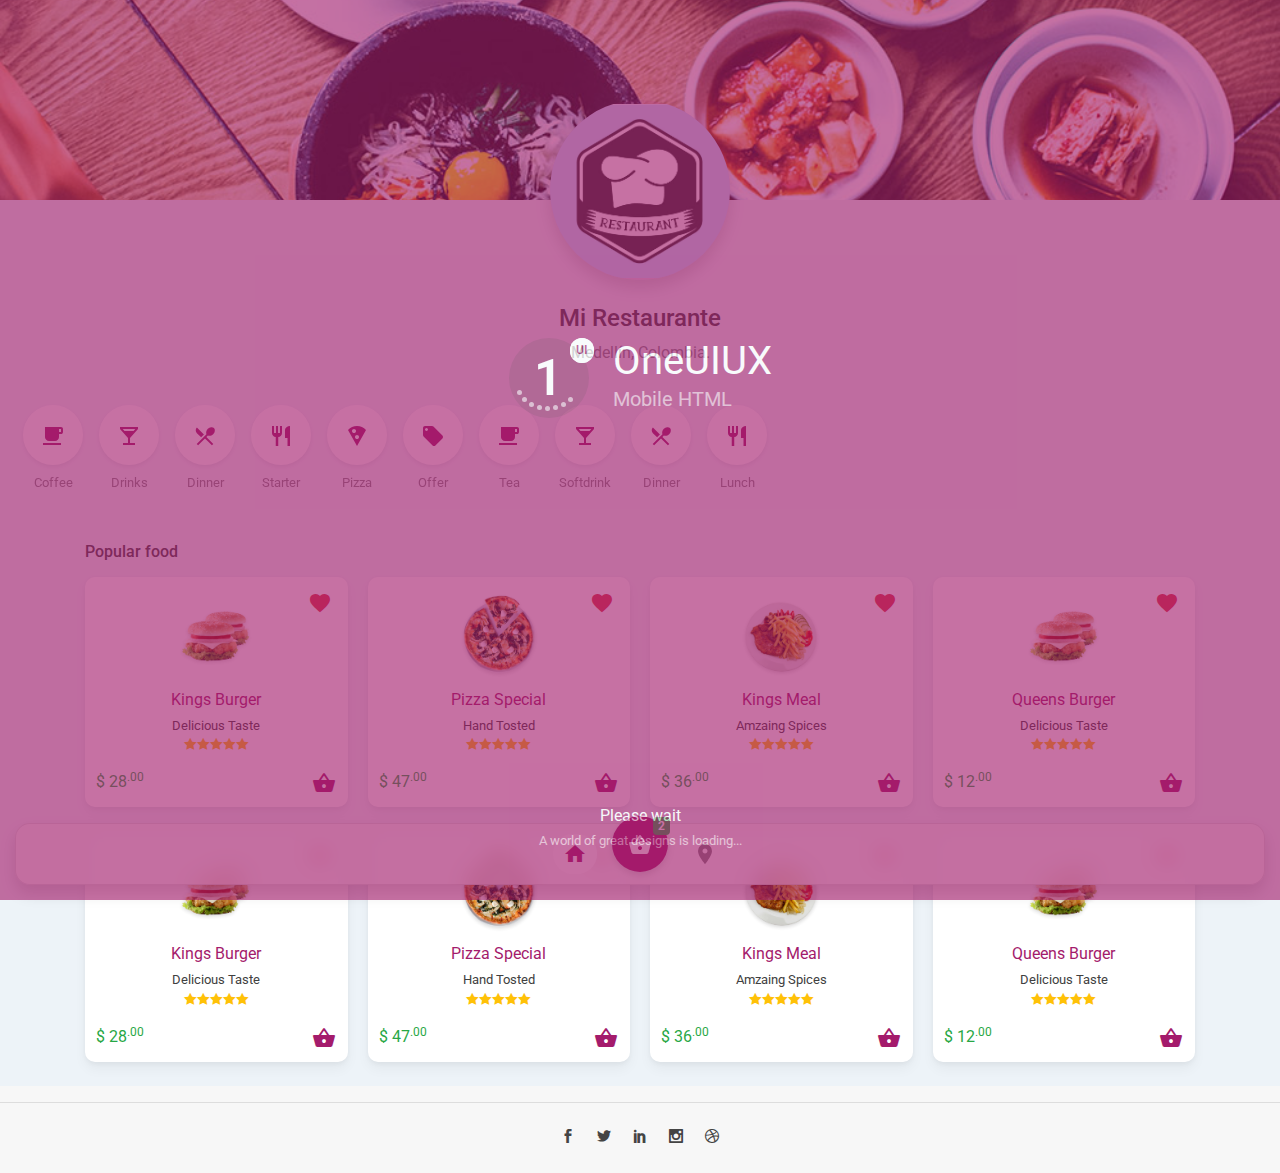
==== commit 3eedfe5a: "Modify theme" ====
--- a/index.html
+++ b/index.html
@@ -275,7 +275,7 @@
                 -->
 
                 <div class="container">
-                    <h6 class="page-subtitle">Popular food <a href="#" class="btn btn-sm float-right px-0">View all</a></h6>
+                    <h6 class="page-subtitle">Popular food</h6>
                     <div class="row">
                         <div class="col-6 col-md-3">
                             <div class="card border-0 shadow-light text-center mb-4">
@@ -731,6 +731,201 @@
             </div>
 
         </div>
+
+
+        <!-- Modal auto-service Starts Here -->
+        <div class="modal fade" id="modalAutoService" tabindex="-1" role="dialog" aria-labelledby="modalAutoService" aria-hidden="true">
+            <div class="modal-dialog" role="document">
+                <div class="modal-content">
+                    <div class="modal-header">
+                        <h5 class="modal-title" id="exampleModalLongTitle">Recoger en restaurante</h5>
+                        <button type="button" class="close" data-dismiss="modal" aria-label="Close">
+                                    <span aria-hidden="true">&times;</span>
+                                </button>
+                    </div>
+                    <div class="modal-body">
+                        <div class="container mb-4">
+                            <div class="card border-0 shadow-light mb-4">
+                                <div class="card-body">
+                                    <p>Realiza tu orden aunque estés en camino y cuando llegues pregunta por la orden a tu nombre</p>
+                                    <div class="form-group">
+                                        <label for="exampleFormControlInput1">Nombre (Opcional)</label>
+                                        <input type="text" class="form-control" id="exampleFormControlInput1" placeholder="Juan">
+                                    </div>
+                                    <div class="form-group">
+                                        <label for="exampleFormControlSelect1">Método de pago</label>
+                                        <select class="form-control" id="exampleFormControlSelect1">
+                                          <option>Efectivo</option>
+                                          <option>Tarjeta débito</option>
+                                          <option>Tarjeta crédito</option>
+                                        </select>
+                                    </div>
+                                    <div class="form-group">
+                                        <label for="exampleFormControlTextarea1">Comentarios (Opcional)</label>
+                                        <textarea class="form-control" id="exampleFormControlTextarea1" rows="3"></textarea>
+                                    </div>
+                                </div>
+                            </div>
+                        </div>
+
+                    </div>
+                    <div class="modal-footer">
+                        <div class="card-body text-center">
+                            <button type="button" class="btn btn-secondary" data-dismiss="modal">Close</button>
+                        </div>
+                    </div>
+                </div>
+            </div>
+        </div>
+        <!-- Modal auto-service Ends Here -->
+
+        <!-- Modal delivery Starts Here -->
+        <div class="modal fade" id="modalDelivery" tabindex="-1" role="dialog" aria-labelledby="modalDelivery" aria-hidden="true">
+            <div class="modal-dialog" role="document">
+                <div class="modal-content">
+                    <div class="modal-header">
+                        <h5 class="modal-title" id="exampleModalLongTitle">Envío a domicilio</h5>
+                        <button type="button" class="close" data-dismiss="modal" aria-label="Close">
+                                            <span aria-hidden="true">&times;</span>
+                                        </button>
+                    </div>
+                    <div class="modal-body">
+                        <div class="container mb-4">
+                            <div class="card border-0 shadow-light mb-4">
+                                <div class="card-body">
+                                    <p>Realiza tu orden desde tu casa y apenas esté lista la llevaremos la dirección que nos proporcionaste</p>
+                                    <div class="form-group">
+                                        <label for="exampleFormControlInput1">Nombre</label>
+                                        <input type="text" class="form-control" id="exampleFormControlInput1" placeholder="Juan">
+                                    </div>
+                                    <div class="form-group">
+                                        <label for="exampleFormControlInput2">Dirección</label>
+                                        <input type="text" class="form-control" id="exampleFormControlInput2" placeholder="Calle siempre viva 777">
+                                    </div>
+                                    <div class="form-group">
+                                        <label for="exampleFormControlSelect1">Método de pago</label>
+                                        <select class="form-control" id="exampleFormControlSelect1">
+                                                  <option>Efectivo</option>
+                                                  <option>Tarjeta débito</option>
+                                                  <option>Tarjeta crédito</option>
+                                                </select>
+                                    </div>
+                                    <div class="form-group">
+                                        <label for="exampleFormControlTextarea1">Comentarios (Opcional)</label>
+                                        <textarea class="form-control" id="exampleFormControlTextarea1" rows="3"></textarea>
+                                    </div>
+                                </div>
+                            </div>
+                        </div>
+
+                    </div>
+                    <div class="modal-footer">
+                        <div class="card-body text-center">
+                            <button type="button" class="btn btn-secondary" data-dismiss="modal">Close</button>
+                        </div>
+                    </div>
+                </div>
+            </div>
+        </div>
+        <!-- Modal delivery Ends Here -->
+
+
+        <!-- Modal on-site Starts Here -->
+        <div class="modal fade" id="modalOnSite" tabindex="-1" role="dialog" aria-labelledby="modalOnSite" aria-hidden="true">
+            <div class="modal-dialog" role="document">
+                <div class="modal-content">
+                    <div class="modal-header">
+                        <h5 class="modal-title" id="exampleModalLongTitle">Pedir orden al mesero</h5>
+                        <button type="button" class="close" data-dismiss="modal" aria-label="Close">
+                                                    <span aria-hidden="true">&times;</span>
+                                                </button>
+                    </div>
+                    <div class="modal-body">
+                        <div class="container mb-4">
+                            <div class="card border-0 shadow-light mb-4">
+                                <div class="card-body">
+                                    <p>Realiza tu orden aunque estés en camino y cuando llegues pregunta por la orden a tu nombre</p>
+                                    <div class="form-group">
+                                        <label for="exampleFormControlInput1">Nombre (Opcional)</label>
+                                        <input type="text" class="form-control" id="exampleFormControlInput1" placeholder="Juan">
+                                    </div>
+                                    <div class="form-group">
+                                        <label for="exampleFormControlInput2">Número de Mesa</label>
+                                        <input type="number" class="form-control" id="exampleFormControlInput2">
+                                    </div>
+                                    <div class="form-group">
+                                        <label for="exampleFormControlSelect1">Método de pago</label>
+                                        <select class="form-control" id="exampleFormControlSelect1">
+                                                          <option>Efectivo</option>
+                                                          <option>Tarjeta débito</option>
+                                                          <option>Tarjeta crédito</option>
+                                                        </select>
+                                    </div>
+                                    <div class="form-group">
+                                        <label for="exampleFormControlTextarea1">Comentarios (Opcional)</label>
+                                        <textarea class="form-control" id="exampleFormControlTextarea1" rows="3"></textarea>
+                                    </div>
+                                </div>
+                            </div>
+                        </div>
+
+                    </div>
+                    <div class="modal-footer">
+                        <div class="card-body text-center">
+                            <button type="button" class="btn btn-secondary" data-dismiss="modal">Close</button>
+                        </div>
+                    </div>
+                </div>
+            </div>
+        </div>
+        <!-- Modal delivery Ends Here -->
+
+        <!-- Modal location Starts Here -->
+        <div class="modal fade" id="modalLocation" tabindex="-1" role="dialog" aria-labelledby="modalLocation" aria-hidden="true">
+            <div class="modal-dialog" role="document">
+                <div class="modal-content">
+                    <div class="modal-header">
+                        <h5 class="modal-title" id="exampleModalLongTitle">Mi Restaurante</h5>
+                        <button type="button" class="close" data-dismiss="modal" aria-label="Close">
+                            <span aria-hidden="true">&times;</span>
+                        </button>
+                    </div>
+                    <div class="modal-body">
+                        <div class="container mb-4">
+                            <div class="card border-0 shadow-light mb-4">
+                                <div class="card-body">
+                                    <a href="https://maps.google.com/?q=Alameda 78 Roma, Benito Juarez, 01234, CDMX, México." class="btn-link" target="_blank" rel="noopener noreferrer">
+                                        <i class="material-icons">room</i> Alameda 78 Roma, Benito Juarez, 01234, CDMX, México.
+                                    </a>
+                                </div>
+                                <div class="card-body">
+                                    <a href="tel:5550531480" class="btn-link"><i class="material-icons">phone</i> 5550531480</a>
+                                </div>
+                            </div>
+                        </div>
+                        <div class="container mb-4">
+                            <div class="card border-0 shadow-light mb-4">
+                                <div class="card-body">
+                                    <h5>Horarios</h5>
+                                    <ul class="list-group list-group-flush">
+                                        <li class="list-group-item">Lunes a viernes de 11 am a 10 pm</li>
+                                        <li class="list-group-item">Sábados, domingos y festivos de 12 m a 1 am</li>
+                                    </ul>
+                                </div>
+                            </div>
+                        </div>
+                    </div>
+                    <div class="modal-footer">
+                        <div class="card-body text-center">
+                            <button type="button" class="btn btn-secondary" data-dismiss="modal">Close</button>
+                        </div>
+                    </div>
+                </div>
+            </div>
+        </div>
+        <!-- Modal location Ends Here -->
+
+
 
         <!-- Modal Cart Starts Here -->
         <div class="modal fade" id="modalCart" tabindex="-1" role="dialog" aria-labelledby="modalCart" aria-hidden="true">
@@ -825,10 +1020,12 @@
 
                     </div>
                     <div class="modal-footer">
-                        <div class="card-body">
-                            <a href="auto-service-form.html" class="btn btn-lg btn-default default-shadow">Recoger</a>
-                            <a href="delivery-form.html" class="btn btn-lg btn-default default-shadow">Domicilio</a>
-                            <a href="on-site-form.html" class="btn btn-lg btn-default default-shadow">En mi mesa</a>
+                        <div class="card-body text-center">
+
+                            <a href="#auto-service" data-dismiss="modal" data-toggle="modal" data-target="#modalAutoService" class="btn btn-default default-shadow">Recoger</a>
+                            <a href="#deliver" data-dismiss="modal" data-toggle="modal" data-target="#modalDelivery" class="btn btn-default default-shadow">Domicilio</a>
+                            <a href="#on-site" data-dismiss="modal" data-toggle="modal" data-target="#modalOnSite" class="btn btn-default default-shadow">En mi mesa</a>
+
                         </div>
                     </div>
                 </div>
@@ -866,38 +1063,17 @@
                                         </div>
                                     </div>
                                 </div>
-
-
-                                <!--
-                                <div class="row mb-4">
-                                    <div class="col text-left">
-                                        <h4 class="text-success">$ 28<sup>.00</sup></h4>
-                                        <div class="input-group mt-2 text-center increasenumber">
-                                            <div class="input-group-prepend ">
-                                                <button class="btn btn-sm btn-outline-default px-3 remove" type="button">-</button>
-                                            </div>
-                                            <input type="text" class="form-control form-control-sm text-center w-50px" placeholder="" value="2">
-                                            <div class="input-group-append">
-                                                <button class="btn btn-sm btn-outline-default px-3 add" type="button">+</button>
-                                            </div>
-                                        </div>
-                                    </div>
-                                    <div class="col-auto align-self-end"><button class="btn btn-sm btn-default"><i class="material-icons">shopping_basket</i> Add</button></div>
-                                </div>
-                            -->
-
-
                                 <ul class="nav nav-tabs nav-fill justift-content-center mb-4" id="myTab" role="tablist">
                                     <li class="nav-item">
-                                        <a class="nav-link active" id="details-tab" data-toggle="tab" href="#details" role="tab" aria-controls="details" aria-selected="true">Details</a>
+                                        <a class="nav-link active" id="details-tab" data-toggle="tab" href="#details" role="tab" aria-controls="details" aria-selected="true">Adicionales</a>
                                     </li>
                                     <li class="nav-item">
-                                        <a class="nav-link" id="review-tab" data-toggle="tab" href="#review" role="tab" aria-controls="review" aria-selected="false">Review</a>
+                                        <a class="nav-link" id="review-tab" data-toggle="tab" href="#review" role="tab" aria-controls="review" aria-selected="false">Notas</a>
                                     </li>
                                 </ul>
+
                                 <div class="tab-content" id="myTabContent">
                                     <div class="tab-pane fade show active was-validated " id="details" role="tabpanel" aria-labelledby="details-tab">
-
                                         <div class="list-group">
                                             <a href="#" class="list-group-item list-group-item-action flex-column align-items-start">
                                                 <div class="d-flex w-100 justify-content-between">
@@ -906,32 +1082,26 @@
                                                 </div>
 
                                                 <div class="mb-1">
-                                                    <div class="form-check">
-                                                        <input class="form-check-input" type="checkbox" value="" id="defaultCheck1">
-                                                        <label class="form-check-label" for="defaultCheck1">
-                                                      Papas a la francesa
-                                                    </label>
+                                                    <!-- checks inline -->
+                                                    <div class="form-check form-check-inline">
+                                                        <input class="form-check-input" type="checkbox" id="inlineCheckbox1" value="option1">
+                                                        <label class="form-check-label" for="inlineCheckbox1">Yucas</label>
                                                     </div>
-                                                    <div class="form-check">
-                                                        <input class="form-check-input" type="checkbox" value="" id="defaultCheck2">
-                                                        <label class="form-check-label" for="defaultCheck2">
-                                                      Yucas fritas
-                                                    </label>
+                                                    <div class="form-check form-check-inline">
+                                                        <input class="form-check-input" type="checkbox" id="inlineCheckbox2" value="option2">
+                                                        <label class="form-check-label" for="inlineCheckbox2">Papas</label>
                                                     </div>
-                                                    <div class="form-check">
-                                                        <input class="form-check-input" type="checkbox" value="" id="defaultCheck3">
-                                                        <label class="form-check-label" for="defaultCheck3">
-                                                      Aros de cebolla
-                                                    </label>
+                                                    <div class="form-check form-check-inline">
+                                                        <input class="form-check-input" type="checkbox" id="inlineCheckbox3" value="option3" disabled>
+                                                        <label class="form-check-label" for="inlineCheckbox3">Aros (Agotado)</label>
                                                     </div>
                                                 </div>
-
-                                                <small>Donec id elit non mi porta.</small>
+                                                <small>Incluidos en el precio</small>
                                             </a>
                                             <a href="#" class="list-group-item list-group-item-action flex-column align-items-start">
                                                 <div class="d-flex w-100 justify-content-between">
                                                     <h5 class="mb-1">Salsas</h5>
-                                                    <small class="text-muted">En tu hamburguesa</small>
+                                                    <small class="text-muted">Selecciona Max. 1</small>
                                                 </div>
 
                                                 <div class="mb-1">
@@ -956,7 +1126,7 @@
                                                     </div>
                                                 </div>
 
-                                                <small class="text-muted">Donec id elit non mi porta.</small>
+                                                <small class="text-muted">Incluidos en el precio</small>
                                             </a>
                                             <a href="#" class="list-group-item list-group-item-action flex-column align-items-start">
                                                 <div class="d-flex w-100 justify-content-between">
@@ -983,85 +1153,92 @@
                                             <a href="#" class="list-group-item list-group-item-action flex-column align-items-start">
                                                 <div class="d-flex w-100 justify-content-between">
                                                     <h5 class="mb-1">Extras</h5>
-                                                    <small class="text-muted">3 days ago</small>
+                                                    <small class="text-muted">Selecciona a tu gusto</small>
                                                 </div>
                                                 <div class="mb-1">
-                                                    <!-- checks inline -->
-                                                    <div class="form-check form-check-inline">
-                                                        <input class="form-check-input" type="checkbox" id="inlineCheckbox1" value="option1">
-                                                        <label class="form-check-label" for="inlineCheckbox1">Yucas</label>
+
+                                                    <div class="form-row">
+                                                        <div class="col">
+                                                            <div class="form-check">
+                                                                <input class="form-check-input" type="checkbox" value="" id="defaultCheck1">
+                                                                <label class="form-check-label" for="defaultCheck1">
+                                                              Papas a la francesa
+                                                            </label>
+                                                            </div>
+                                                        </div>
+                                                        <div class="col">
+                                                            <label class="form-check-label" for="defaultCheck1">$ 5.000</label>
+                                                        </div>
                                                     </div>
-                                                    <div class="form-check form-check-inline">
-                                                        <input class="form-check-input" type="checkbox" id="inlineCheckbox2" value="option2">
-                                                        <label class="form-check-label" for="inlineCheckbox2">Papas</label>
+
+                                                    <div class="form-row">
+                                                        <div class="col">
+                                                            <div class="form-check">
+                                                                <input class="form-check-input" type="checkbox" value="" id="defaultCheck2">
+                                                                <label class="form-check-label" for="defaultCheck2">
+                                                              Yucas fritas
+                                                            </label>
+                                                            </div>
+                                                        </div>
+                                                        <div class="col">
+                                                            <label class="form-check-label" for="defaultCheck1">$ 4.500</label>
+                                                        </div>
                                                     </div>
-                                                    <div class="form-check form-check-inline">
-                                                        <input class="form-check-input" type="checkbox" id="inlineCheckbox3" value="option3" disabled>
-                                                        <label class="form-check-label" for="inlineCheckbox3">Aros (disabled)</label>
+
+
+
+                                                    <div class="form-row">
+                                                        <div class="col">
+                                                            <div class="form-check">
+                                                                <input class="form-check-input" type="checkbox" value="" id="defaultCheck3">
+                                                                <label class="form-check-label" for="defaultCheck3">
+                                                              Aros de cebolla
+                                                            </label>
+                                                            </div>
+                                                        </div>
+                                                        <div class="col">
+                                                            <label class="form-check-label" for="defaultCheck1">$ 4.500</label>
+                                                        </div>
                                                     </div>
-                                                </div>
-                                                <small class="text-muted">Donec id elit non mi porta.</small>
+
+
+                                                </div>
+                                                <small class="text-muted">Valor adicional</small>
                                             </a>
                                         </div>
                                     </div>
 
                                     <div class="tab-pane fade " id="review" role="tabpanel" aria-labelledby="review-tab">
+
                                         <div class="card mb-4">
                                             <div class="card-header border-0">
-                                                <p>"Best product item and taste very fast and excellent packaging I am loving it. Thats awesome set for packaging with sppon and fork."</p>
+                                                <ul class="list-group list-group-flush">
+                                                    <li>Delicioso pan fresco de la casa</li>
+                                                    <li>Carne de res de primera</li>
+                                                    <li>Verduras locales</li>
+                                                </ul>
                                             </div>
                                             <div class="card-footer">
                                                 <div class="media">
-                                                    <figure class="avatar avatar-40 mr-2">
-                                                        <img src="assets/img/user3.png" alt="Generic placeholder image">
-                                                    </figure>
-                                                    <div class="media-body">
-                                                        <h6 class="mb-1">Johnson Johny</h6>
-                                                        <p class="text-mute small">
-                                                            Vennama, USA | <span class="text-warning icon_star"></span><span class="text-warning icon_star"></span><span class="text-warning icon_star"></span><span class="text-warning icon_star"></span>
-                                                            <span class="text-warning icon_star"></span> 5.0 </p>
-                                                    </div>
+                                                    <h5>Ingredientes locales de primera</h5>
                                                 </div>
                                             </div>
                                         </div>
+
                                         <div class="card mb-4">
                                             <div class="card-header border-0">
-                                                <p>"Working with John is awesome and we have done several project together. He will surely surprise what outcome will be delivered."</p>
+                                                <ul class="list-group list-group-flush">
+                                                    <li>Solo productos locales</li>
+                                                    <li>Apoyamos hogares vulnerables</li>
+                                                </ul>
                                             </div>
                                             <div class="card-footer">
                                                 <div class="media">
-                                                    <figure class="avatar avatar-40 mr-2">
-                                                        <img src="assets/img/user5.png" alt="Generic placeholder image">
-                                                    </figure>
-                                                    <div class="media-body">
-                                                        <h6 class="mb-1">Maxi Artisty </h6>
-                                                        <p class="text-mute small">
-                                                            Vennama, USA | <span class="text-warning icon_star"></span><span class="text-warning icon_star"></span><span class="text-warning icon_star"></span><span class="text-warning icon_star"></span>
-                                                            <span class="text-warning icon_star"></span> 4.5 </p>
-                                                    </div>
+                                                    <h5>Socialmente responsables</h5>
                                                 </div>
                                             </div>
                                         </div>
-                                        <div class="card mb-4">
-                                            <div class="card-body p-0">
-                                                <textarea class="form-control border-0" rows="3" placeholder="Enter your feedback..."></textarea>
-                                            </div>
-                                            <div class="card-footer">
-                                                <h5><span class="text-warning icon_star"></span><span class="text-warning icon_star"></span><span class="text-warning icon_star"></span><span class="text-warning icon_star"></span><span class="text-warning icon_star"></span></h5>
-                                            </div>
-                                            <div class="card-footer">
-                                                <div class="media">
-                                                    <figure class="avatar avatar-40 mr-2">
-                                                        <img src="assets/img/user1.png" alt="Generic placeholder image">
-                                                    </figure>
-                                                    <div class="media-body">
-                                                        <h6 class="mb-1">you</h6>
-                                                        <p class="text-mute small">Vennama, USA </p>
-                                                    </div>
-                                                    <button class="btn btn-44 btn-default" type="button"><i class="material-icons">send</i></button>
-                                                </div>
-                                            </div>
-                                        </div>
+
                                     </div>
                                 </div>
                             </div>
@@ -1140,8 +1317,6 @@
                     <a href="https://dribbble.com/maxartkiller" class="btn btn-link px-2" target="_blank"><span class="social_dribbble"></span></a>
                 </div>
             </div>
-            <hr>
-            <p class="text-center">For the humans by the human, <span class="text-mute">Hand Crafted by <a href="https://maxartkiller.com/" target="_blank">Maxartkiller</a> with </span><span class="text-danger">❤</span></p>
         </div>
     </footer>
     <!-- Footer ends -->
@@ -1164,7 +1339,7 @@
                 <span class="badge badge-success badge-cart">2</span>
             </li>
             <li class="nav-item">
-                <a class="nav-link" id="search-tab" data-toggle="tab" href="./track.html" role="tab" aria-controls="track" aria-selected="false">
+                <a class="nav-link" id="search-tab" data-toggle="modal" data-target="#modalLocation" href="#location" role="tab" aria-controls="track" aria-selected="false">
                     <i class="material-icons">room</i>
                     <small class="sr-only">track</small>
                 </a>
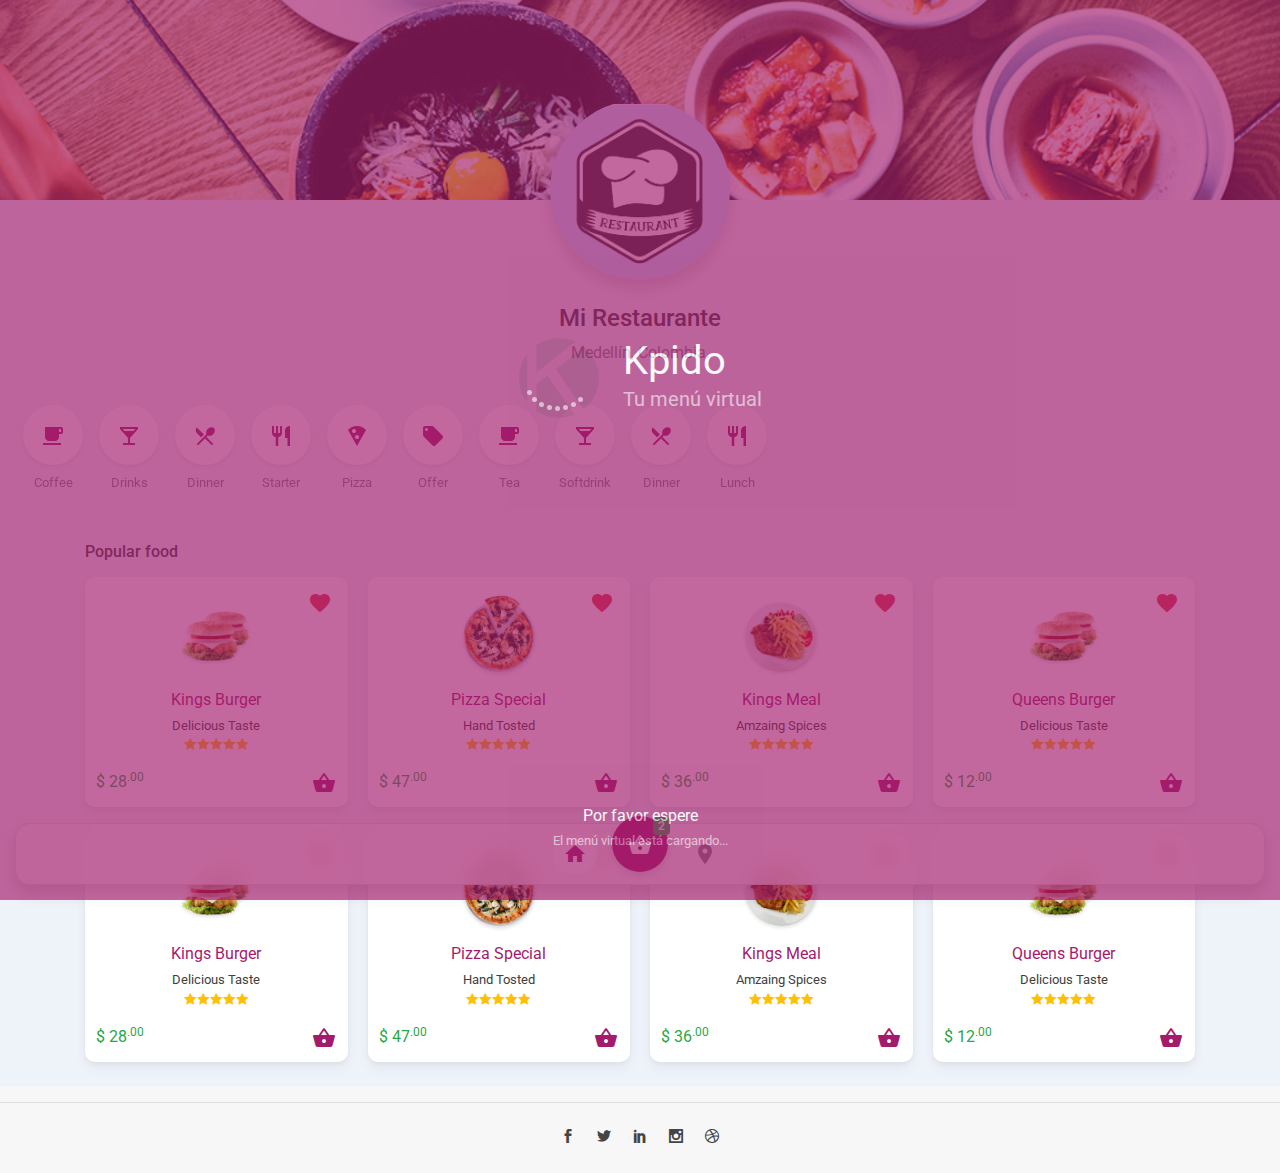
==== commit 64fe1ca4: "Changes" ====
--- a/index.html
+++ b/index.html
@@ -4,10 +4,10 @@
 <head>
     <meta charset="utf-8">
     <meta name="viewport" content="width=device-width, initial-scale=1, shrink-to-fit=no">
-    <meta name="description" content="OneUIUX HTML website template by Maxartkiller. Bootstrap UI UX, Bootstrap theme, Bootstrap HTML, Bootstrap template, Bootstrap website, multipurpose website template. get bootstrap template, website">
-    <meta name="author" content="Maxartkiller">
-
-    <title>OneUIUX -One UI UX Bootstrap Mobile App HTML template by Maxartkiller</title>
+    <meta name="description" content="kpido, tu menú virtual, restaurant, food, menu">
+    <meta name="author" content="kpido">
+
+    <title>Kpido - Tu menú virtual</title>
 
     <!-- Favicons -->
     <link rel="apple-touch-icon" href="assets/img/favicons/apple-touch-icon.png" sizes="180x180">
@@ -40,7 +40,8 @@
             </div>
             <div class="col-12 align-self-center text-center">
                 <div class="loader-logo">
-                    <div class="logo">1<span>UX</span><span>UI</span>
+                    <div class="logo">
+                        <img src="assets/img/favicons/K-sf80x80.png" alt="">
                         <div class="loader-roller">
                             <div></div>
                             <div></div>
@@ -52,69 +53,15 @@
                             <div></div>
                         </div>
                     </div>
-                    <h4 class="logo-text"><span>OneUIUX</span><small>Mobile HTML</small></h4>
+                    <h4 class="logo-text"><span>Kpido</span><small>Tu menú virtual</small></h4>
                 </div>
             </div>
             <div class="col-12 align-self-end text-center">
-                <p class="my-5">Please wait<br><small class="text-mute">A world of great designs is loading...</small></p>
+                <p class="my-5">Por favor espere<br><small class="text-mute">El menú virtual está cargando...</small></p>
             </div>
         </div>
     </div>
     <!-- Page laoder ends -->
-
-    <!-- Fixed navbar 
-    <header class="header fixed-top">
-        <nav class="navbar">
-            <div>
-                <button class="menu-btn btn btn-link btn-44">
-                    <span class="icon material-icons">menu</span>
-                </button>
-            </div>
-            <div>
-                <a class="navbar-brand" href="index.html">
-                    <div class="logo">1<span>UX</span><span>UI</span></div>
-                    <h4 class="logo-text"><span>OneUIUX</span><small>Mobile HTML</small></h4>
-                </a>
-            </div>
-            <div>
-                <form class="form-inline search">
-                    <input class="form-control w-100" type="text" placeholder="Search..." aria-label="Search">
-                    <button class="btn btn-link btn-44" type="submit"><span class="icon_search"></span></button>
-                </form>
-                <button class="btn btn-link search-btn" type="button"><span class="icon_search"></span></button>
-                <a href="profile.html" class=""><span class="avatar avatar-30"><img src="assets/img/user1.png" alt=""></span></a>
-            </div>
-        </nav>
-    </header> -->
-    <!-- Fixed navbar ends -->
-
-    <!-- sidebar 
-    <div class="sidebar">
-        <div class="row no-gutters">
-            <div class="col-auto align-self-center">
-                <figure class="avatar avatar-50">
-                    <img src="assets/img/user1.png" alt="">
-                </figure>
-            </div>
-            <div class="col pl-3 align-self-center">
-                <p class="my-0">Maxartkiller</p>
-                <p class="text-mute my-0 small">United States</p>
-            </div>
-            <div class="col-auto align-self-center">
-                <a href="login.html" class="btn btn-link text-white p-2"><i class="material-icons">power_settings_new</i></a>
-            </div>
-        </div>
-        <div class="list-group main-menu my-4">
-            <a href="index.html" class="list-group-item list-group-item-action active"><i class="material-icons">home</i>Home</a>
-            <a href="productdetails.html" class="list-group-item list-group-item-action"><i class="material-icons">view_day</i>Product Detail</a>
-            <a href="orders.html" class="list-group-item list-group-item-action"><i class="material-icons">insert_emoticon</i>Orders</a>
-            <a href="notification.html" class="list-group-item list-group-item-action"><i class="material-icons">notifications</i>Notification <span class="badge badge-dark text-white">2</span></a>
-            <a href="elements.html" class="list-group-item list-group-item-action"><i class="material-icons">account_circle</i>Pages & Elements</a>
-            <a href="setting.html" class="list-group-item list-group-item-action"><i class="material-icons">account_circle</i>Setting</a>
-            <a href="aboutus.html" class="list-group-item list-group-item-action"><i class="material-icons">business</i>About</a>
-        </div>
-    </div> -->
-    <!-- sidebar ends -->
 
     <!-- Begin page content -->
     <main class="flex-shrink-0 main-container pb-0 kpido_no_padding_top">
@@ -439,296 +386,8 @@
                         </div>
                     </div>
                 </div>
-
-                <!--
-
-                <div class="container">
-                    <h6 class="page-subtitle">Last ordered</h6>
-                    <div class="card  border-0 shadow-light mb-4">
-                        <div class="card-body position-relative">
-                            <div class="row">
-                                <div class="col-auto w-100px pr-0 align-self-center">
-                                    <div class="h-80 position-relative">
-                                        <div class="background background-h-100">
-                                            <img src="assets/img/banner1.png" alt="">
-                                        </div>
-                                    </div>
-                                </div>
-                                <div class="col">
-                                    <p class="mb-1"><a href="#" class="text-default" data-toggle="modal" data-target="#modalProductDetails">Food Meal</a></p>
-                                    <p class="mb-2 small"><span class="text-warning icon_star"></span><span class="text-warning icon_star"></span><span class="text-warning icon_star"></span><span class="text-warning icon_star"></span><span class="text-warning icon_star"></span>                                        <span class="text-mute">128 reviews </span> </p>
-                                    <div class="row">
-                                        <div class="col text-left">
-                                            <p class="text-success my-0">$ 48<sup>.00</sup></p>
-                                        </div>
-                                        <div class="col-auto"><button class="btn btn-sm btn-link text-default p-0"><i class="material-icons">shopping_basket</i></button></div>
-                                    </div>
-                                </div>
-                            </div>
-                        </div>
-                    </div>
-                    <div class="card  border-0 shadow-light mb-4">
-                        <div class="card-body position-relative">
-                            <div class="row">
-                                <div class="col-auto w-100px pr-0 align-self-center">
-                                    <div class="h-80 position-relative">
-                                        <div class="background background-h-100">
-                                            <img src="assets/img/banner.png" alt="">
-                                        </div>
-                                    </div>
-                                </div>
-                                <div class="col">
-                                    <p class="mb-1"><a href="#" class="text-default">King Large burger</a></p>
-                                    <p class="mb-2 small"><span class="text-warning icon_star"></span><span class="text-warning icon_star"></span><span class="text-warning icon_star"></span><span class="text-warning icon_star"></span><span class="text-warning icon_star"></span>                                        <span class="text-mute">128 reviews </span> </p>
-                                    <div class="row">
-                                        <div class="col text-left">
-                                            <p class="text-success my-0">$ 28<sup>.00</sup></p>
-                                        </div>
-                                        <div class="col-auto"><button class="btn btn-sm btn-link text-default p-0"><i class="material-icons">shopping_basket</i></button></div>
-                                    </div>
-                                </div>
-                            </div>
-                        </div>
-                    </div>
-                    <div class="card  border-0 shadow-light mb-4">
-                        <div class="card-body position-relative">
-                            <div class="row">
-                                <div class="col-auto w-100px pr-0 align-self-center">
-                                    <div class="h-80 position-relative">
-                                        <div class="background background-h-100">
-                                            <img src="assets/img/banner2.png" alt="">
-                                        </div>
-                                    </div>
-                                </div>
-                                <div class="col">
-                                    <p class="mb-1"><a href="#" class="text-default">Large Pizaa</a></p>
-                                    <p class="mb-2 small"><span class="text-warning icon_star"></span><span class="text-warning icon_star"></span><span class="text-warning icon_star"></span><span class="text-warning icon_star"></span><span class="text-warning icon_star"></span>                                        <span class="text-mute">120 reviews</span></p>
-                                    <div class="row">
-                                        <div class="col text-left">
-                                            <p class="text-success my-0">$ 28<sup>.00</sup></p>
-                                        </div>
-                                        <div class="col-auto"><button class="btn btn-sm btn-link text-default p-0"><i class="material-icons">shopping_basket</i></button></div>
-                                    </div>
-                                </div>
-
-                            </div>
-                        </div>
-                    </div>
-                </div>
-                <div class="container">
-                    <h6 class="page-subtitle">Best food</h6>
-                    <div class="row">
-                        <div class="col-12 col-sm-6">
-                            <div class="card mb-4 shadow-light border-0">
-                                <div class="card-header text-center h-150 position-relative overflow-hidden">
-                                    <div class="background">
-                                        <img src="assets/img/food1.jpg" alt="">
-                                    </div>
-                                </div>
-                                <div class="card-footer border-0 z-1">
-                                    <div class="media">
-                                        <figure class="avatar avatar-40 mr-2">
-                                            <img src="assets/img/user5.png" alt="Generic placeholder image">
-                                        </figure>
-                                        <div class="media-body">
-                                            <h6 class="mb-1">Dieting food stakes</h6>
-                                            <p class="mb-0 text-mute small">By Maxartkiller, 7-11-2018 | Public</p>
-                                        </div>
-                                    </div>
-                                </div>
-                            </div>
-                        </div>
-                        <div class="col-12 col-sm-6">
-                            <div class="card mb-4 shadow-light border-0">
-                                <div class="card-header text-center z-1 h-150 position-relative overflow-hidden ">
-                                    <div class="background">
-                                        <img src="assets/img/food2.jpg" alt="">
-                                    </div>
-                                </div>
-                                <div class="card-footer border-0 z-1">
-                                    <div class="media">
-                                        <figure class="avatar avatar-40 mr-2">
-                                            <img src="assets/img/user5.png" alt="Generic placeholder image">
-                                        </figure>
-                                        <div class="media-body">
-                                            <h6 class="mb-1">Maxican style food shop</h6>
-                                            <p class="mb-0 text-mute small">By Maxartkiller, 7-11-2018 | Public</p>
-                                        </div>
-                                    </div>
-                                </div>
-                            </div>
-                        </div>
-                    </div>
-                </div>
-                -->
-
-
-            </div>
-            <div class="tab-pane fade" id="search" role="tabpanel" aria-labelledby="search-tab">
-                <div class="container my-4">
-                    <h5 class="page-subtitle">What you are looking for?<br>
-                        <span class="text-mute small mt-2">Start search now</span>
-                    </h5>
-                    <div class="row mt-4">
-                        <div class="col">
-                            <input type="text" class="form-control shadow-light border-0" placeholder="Search here...">
-                        </div>
-                        <div class="col-auto">
-                            <button class="btn btn-default default-shadow btn-40" data-toggle="collapse" data-target="#filtercollapse" aria-expanded="true"><i class="material-icons">filter_list</i></button>
-                        </div>
-                    </div>
-                </div>
-                <div class="container mb-4 collapse show" id="filtercollapse">
-                    <button class="btn mb-2 btn-default">All</button>
-                    <button class="btn mb-2 btn-outline-default">Breakfast</button>
-                    <button class="btn mb-2 btn-outline-default">Lunch</button>
-                    <button class="btn mb-2 btn-outline-default">Dinner</button>
-                    <button class="btn mb-2 btn-outline-default">Pizza</button>
-                    <button class="btn mb-2 btn-outline-default">Drinks</button>
-                    <button class="btn mb-2 btn-outline-default">Chinese</button>
-
-                    <div class="row mt-4">
-                        <div class="col">
-                            <label class="text-mute small">From Price</label>
-                            <input type="text" class="form-control" placeholder="From Price" value="0">
-                        </div>
-                        <div class="col">
-                            <label class="text-mute small">To Price</label>
-                            <input type="text" class="form-control" placeholder="To Price" value="500">
-                        </div>
-                    </div>
-
-                    <div class="row mt-4">
-                        <div class="col">
-                            <label class="text-mute small">City</label>
-                            <input type="text" class="form-control" placeholder="Enter City">
-                        </div>
-                        <div class="col">
-                            <label class="text-mute small">Store</label>
-                            <select class="form-control">
-                                <option>PizzaHutt</option>
-                                <option>Dominoza</option>
-                                <option>Dastalic</option>
-                            </select>
-                        </div>
-                    </div>
-                </div>
-                <div class="container mb-4">
-                    <h6 class="page-subtitle">Recent Items</h6>
-                    <div class="row">
-                        <div class="col-6 col-md-3">
-                            <div class="card border-0 shadow-light text-center mb-4">
-                                <div class="card-body position-relative">
-                                    <div class="top-right mt-2"><button class="btn btn-link text-danger p-0"><i class="material-icons text-danger vm">favorite</i></button></div>
-                                    <div class="h-100px position-relative overflow-hidden">
-                                        <div class="background background-h-100">
-                                            <img src="assets/img/banner.png" alt="">
-                                        </div>
-                                    </div>
-                                    <p class="mb-1"><a href="#" class="text-default" data-toggle="modal" data-target="#modalProductDetails">Kings Burger</a></p>
-                                    <p class="small">Delicious Taste <br><span class="text-warning icon_star"></span><span class="text-warning icon_star"></span><span class="text-warning icon_star"></span><span class="text-warning icon_star"></span><span class="text-warning icon_star"></span></p>
-                                    <div class="row">
-                                        <div class="col text-left">
-                                            <p class="text-success my-0">$ 28<sup>.00</sup></p>
-                                        </div>
-                                        <div class="col-auto"><button class="btn btn-sm btn-link text-default p-0"><i class="material-icons">shopping_basket</i></button></div>
-                                    </div>
-                                </div>
-                            </div>
-                        </div>
-                        <div class="col-6 col-md-3">
-                            <div class="card  border-0 shadow-light text-center mb-4">
-                                <div class="card-body position-relative">
-                                    <div class="top-right mt-2"><button class="btn btn-link text-danger p-0"><i class="material-icons text-danger vm">favorite</i></button></div>
-                                    <div class="h-100px position-relative">
-                                        <div class="background background-h-100">
-                                            <img src="assets/img/banner2.png" alt="">
-                                        </div>
-                                    </div>
-                                    <p class="mb-1"><a href="#" class="text-default" data-toggle="modal" data-target="#modalProductDetails">Pizza Special</a></p>
-                                    <p class="small">Hand Tosted <br><span class="text-warning icon_star"></span><span class="text-warning icon_star"></span><span class="text-warning icon_star"></span><span class="text-warning icon_star"></span><span class="text-warning icon_star"></span></p>
-                                    <div class="row">
-                                        <div class="col text-left">
-                                            <p class="text-success my-0">$ 47<sup>.00</sup></p>
-                                        </div>
-                                        <div class="col-auto"><button class="btn btn-sm btn-link text-default p-0"><i class="material-icons">shopping_basket</i></button></div>
-                                    </div>
-                                </div>
-                            </div>
-                        </div>
-                    </div>
-                    <div class="card  border-0 shadow-light mb-4">
-                        <div class="card-body position-relative">
-                            <div class="row">
-                                <div class="col-auto w-100px pr-0 align-self-center">
-                                    <div class="h-80 position-relative">
-                                        <div class="background background-h-100">
-                                            <img src="assets/img/banner1.png" alt="">
-                                        </div>
-                                    </div>
-                                </div>
-                                <div class="col">
-                                    <p class="mb-1"><a href="#" class="text-default">Food Meal</a></p>
-                                    <p class="mb-2 small"><span class="text-warning icon_star"></span><span class="text-warning icon_star"></span><span class="text-warning icon_star"></span><span class="text-warning icon_star"></span><span class="text-warning icon_star"></span>                                        <span class="text-mute">128 reviews </span> </p>
-                                    <div class="row">
-                                        <div class="col text-left">
-                                            <p class="text-success my-0">$ 48<sup>.00</sup></p>
-                                        </div>
-                                        <div class="col-auto"><button class="btn btn-sm btn-link text-default p-0"><i class="material-icons">shopping_basket</i></button></div>
-                                    </div>
-                                </div>
-                            </div>
-                        </div>
-                    </div>
-                    <div class="card  border-0 shadow-light mb-4">
-                        <div class="card-body position-relative">
-                            <div class="row">
-                                <div class="col-auto w-100px pr-0 align-self-center">
-                                    <div class="h-80 position-relative">
-                                        <div class="background background-h-100">
-                                            <img src="assets/img/banner.png" alt="">
-                                        </div>
-                                    </div>
-                                </div>
-                                <div class="col">
-                                    <p class="mb-1"><a href="#" class="text-default">King Large burger</a></p>
-                                    <p class="mb-2 small"><span class="text-warning icon_star"></span><span class="text-warning icon_star"></span><span class="text-warning icon_star"></span><span class="text-warning icon_star"></span><span class="text-warning icon_star"></span>                                        <span class="text-mute">128 reviews </span> </p>
-                                    <div class="row">
-                                        <div class="col text-left">
-                                            <p class="text-success my-0">$ 28<sup>.00</sup></p>
-                                        </div>
-                                        <div class="col-auto"><button class="btn btn-sm btn-link text-default p-0"><i class="material-icons">shopping_basket</i></button></div>
-                                    </div>
-                                </div>
-                            </div>
-                        </div>
-                    </div>
-                    <div class="card  border-0 shadow-light mb-4">
-                        <div class="card-body position-relative">
-                            <div class="row">
-                                <div class="col-auto w-100px pr-0 align-self-center">
-                                    <div class="h-80 position-relative">
-                                        <div class="background background-h-100">
-                                            <img src="assets/img/banner2.png" alt="">
-                                        </div>
-                                    </div>
-                                </div>
-                                <div class="col">
-                                    <p class="mb-1"><a href="#" class="text-default">Large Pizaa</a></p>
-                                    <p class="mb-2 small"><span class="text-warning icon_star"></span><span class="text-warning icon_star"></span><span class="text-warning icon_star"></span><span class="text-warning icon_star"></span><span class="text-warning icon_star"></span>                                        <span class="text-mute">120 reviews</span></p>
-                                    <div class="row">
-                                        <div class="col text-left">
-                                            <p class="text-success my-0">$ 28<sup>.00</sup></p>
-                                        </div>
-                                        <div class="col-auto"><button class="btn btn-sm btn-link text-default p-0"><i class="material-icons">shopping_basket</i></button></div>
-                                    </div>
-                                </div>
-
-                            </div>
-                        </div>
-                    </div>
-                </div>
-            </div>
+            </div>
+
 
         </div>
 
@@ -762,7 +421,7 @@
                                     </div>
                                     <div class="form-group">
                                         <label for="exampleFormControlTextarea1">Comentarios (Opcional)</label>
-                                        <textarea class="form-control" id="exampleFormControlTextarea1" rows="3"></textarea>
+                                        <textarea class="form-control" id="exampleFormControlTextarea1" rows="2"></textarea>
                                     </div>
                                 </div>
                             </div>
@@ -771,7 +430,8 @@
                     </div>
                     <div class="modal-footer">
                         <div class="card-body text-center">
-                            <button type="button" class="btn btn-secondary" data-dismiss="modal">Close</button>
+                            <a href="#cart" data-dismiss="modal" data-toggle="modal" data-target="#modalCart" class="btn btn-secondary default-shadow">Regresar</a>
+                            <button type="button" data-dismiss="modal" data-toggle="modal" data-target="#confirmModal" class="btn btn-default default-shadow" data-dismiss="modal">Continuar</button>
                         </div>
                     </div>
                 </div>
@@ -812,7 +472,7 @@
                                     </div>
                                     <div class="form-group">
                                         <label for="exampleFormControlTextarea1">Comentarios (Opcional)</label>
-                                        <textarea class="form-control" id="exampleFormControlTextarea1" rows="3"></textarea>
+                                        <textarea class="form-control" id="exampleFormControlTextarea1" rows="2"></textarea>
                                     </div>
                                 </div>
                             </div>
@@ -821,7 +481,8 @@
                     </div>
                     <div class="modal-footer">
                         <div class="card-body text-center">
-                            <button type="button" class="btn btn-secondary" data-dismiss="modal">Close</button>
+                            <a href="#cart" data-dismiss="modal" data-toggle="modal" data-target="#modalCart" class="btn btn-secondary default-shadow">Regresar</a>
+                            <button type="button" data-dismiss="modal" data-toggle="modal" data-target="#confirmModal" class="btn btn-default default-shadow" data-dismiss="modal">Continuar</button>
                         </div>
                     </div>
                 </div>
@@ -863,7 +524,7 @@
                                     </div>
                                     <div class="form-group">
                                         <label for="exampleFormControlTextarea1">Comentarios (Opcional)</label>
-                                        <textarea class="form-control" id="exampleFormControlTextarea1" rows="3"></textarea>
+                                        <textarea class="form-control" id="exampleFormControlTextarea1" rows="2"></textarea>
                                     </div>
                                 </div>
                             </div>
@@ -872,20 +533,140 @@
                     </div>
                     <div class="modal-footer">
                         <div class="card-body text-center">
-                            <button type="button" class="btn btn-secondary" data-dismiss="modal">Close</button>
-                        </div>
-                    </div>
-                </div>
-            </div>
-        </div>
-        <!-- Modal delivery Ends Here -->
+                            <a href="#cart" data-dismiss="modal" data-toggle="modal" data-target="#modalCart" class="btn btn-secondary default-shadow">Regresar</a>
+                            <button type="button" data-dismiss="modal" data-toggle="modal" data-target="#confirmModal" class="btn btn-default default-shadow" data-dismiss="modal">Continuar</button>
+                        </div>
+                    </div>
+                </div>
+            </div>
+        </div>
+        <!-- Modal on-site Ends Here -->
+
+        <!-- Modal Confirm -->
+        <div class="modal fade" id="confirmModal" tabindex="-1" role="dialog" aria-labelledby="confirmModalLabel" aria-hidden="true">
+            <div class="modal-dialog" role="document">
+                <div class="modal-content">
+                    <div class="modal-header">
+                        <h5 class="modal-title" id="exampleModalLabel">Resumen pedido</h5>
+                        <button type="button" class="close" data-dismiss="modal" aria-label="Close">
+                                <span aria-hidden="true">&times;</span>
+                            </button>
+                    </div>
+                    <div class="modal-body">
+                        <div class="container">
+                            <div class="card border-0 shadow-light mb-4">
+                                <div class="card-body">
+                                    <div class="row">
+                                        <div class="col-auto w-100px pr-0 align-self-center">
+                                            <div class="h-80 position-relative">
+                                                <div class="background background-h-100">
+                                                    <img src="assets/img/banner1.png" alt="">
+                                                </div>
+                                            </div>
+                                        </div>
+                                        <div class="col">
+                                            <p class="mb-1"><a href="#" class="text-default">Food Meal</a></p>
+                                            <p class="text-success my-0">$ 48<sup>.00</sup></p>
+                                        </div>
+                                    </div>
+
+                                    <div class="row">
+                                        <div class="col">
+
+                                            <ul class="list-group list-group-flush">
+                                                <li class="list-group-item"><span>Acompañantes:</span> <span class="float-right font-weight-bold">Papas</span></li>
+                                                <li class="list-group-item"><span>Salsas</span> <span class="float-right font-weight-bold">De la casa</span></li>
+                                                <li class="list-group-item"><span>Termino de la carne</span> <span class="float-right font-weight-bold">Bien cocido</span></li>
+                                            </ul>
+                                        </div>
+                                    </div>
+
+                                </div>
+                            </div>
+                            <div class="card border-0 shadow-light mb-4">
+                                <div class="card-body">
+                                    <div class="row">
+                                        <div class="col-auto w-100px pr-0 align-self-center">
+                                            <div class="h-80 position-relative">
+                                                <div class="background background-h-100">
+                                                    <img src="assets/img/banner2.png" alt="">
+                                                </div>
+                                            </div>
+                                        </div>
+                                        <div class="col">
+                                            <p class="mb-1"><a href="#" class="text-default">Pizza manias</a></p>
+                                            <p class="text-success my-0">$ 48<sup>.00</sup></p>
+                                        </div>
+                                    </div>
+                                    <div class="row">
+                                        <div class="col">
+
+                                            <ul class="list-group list-group-flush">
+                                                <li class="list-group-item"><span>Acompañantes:</span> <span class="float-right font-weight-bold">Yucas</span></li>
+                                                <li class="list-group-item"><span>Salsas</span> <span class="float-right font-weight-bold">Mil islas</span></li>
+                                                <li class="list-group-item"><span>Termino de la carne</span> <span class="float-right font-weight-bold">3/4</span></li>
+                                                <li class="list-group-item"><span>Extras</span> <span class="float-right font-weight-bold">Papas fritas <span class="font-weight-bold text-success">(+$4.500)</span></span>
+                                                </li>
+                                                <li class="list-group-item"><span>Extras</span> <span class="float-right font-weight-bold">Aros de cebolla <span class="font-weight-bold text-success">(+$5.500)</span></span>
+                                                </li>
+                                            </ul>
+                                        </div>
+                                    </div>
+                                </div>
+                            </div>
+                        </div>
+
+                        <div class="container mb-4">
+                            <div class="card border-0 shadow-light mb-4">
+                                <div class="card-body">
+                                    <ul class="list-group list-group-flush">
+                                        <li class="list-group-item"><span>Total</span> <span class="float-right font-weight-bold">$ 192</span></li>
+                                        <li class="list-group-item"><span>Tax</span> <span class="float-right font-weight-bold">$ 18</span></li>
+                                        <li class="list-group-item"><span>Delivery Charge</span> <span class="float-right font-weight-bold">$ 2</span></li>
+                                        <li class="list-group-item"><span>Discount</span> <span class="float-right font-weight-bold text-success">$ 50</span></li>
+                                        <li class="list-group-item"><span class=" font-weight-bold">Total</span> <span class="float-right font-weight-bold">$ 152</span></li>
+                                    </ul>
+                                </div>
+                            </div>
+                        </div>
+
+                        <div class="container mb-4">
+                            <div class="card border-0 shadow-light mb-4">
+                                <div class="card-body">
+                                    <ul class="list-group list-group-flush">
+                                        <li class="list-group-item"><span>A nombre de:</span> <span class="float-right font-weight-bold">Juan</span></li>
+                                        <li class="list-group-item"><span># de mesa</span> <span class="float-right font-weight-bold"></span></li>
+                                        <li class="list-group-item"><span>Método de pago</span> <span class="float-right font-weight-bold">Efectivo</span></li>
+                                        <li class="list-group-item"><span>Comentarios</span> <span class="float-right font-weight-bold">Sin cebolla</span></li>
+                                        <li class="list-group-item text-center"><span class="font-weight-bold text-success">En mi mesa</span></li>
+                                    </ul>
+                                </div>
+                            </div>
+                        </div>
+
+                    </div>
+                    <div class="modal-footer">
+                        <a href="#cart" data-dismiss="modal" data-toggle="modal" data-target="#modalCart" class="btn btn-secondary default-shadow">Regresar</a>
+                        <a id="confirmLink" href="#" class="btn btn-default default-shadow" onclick="window.open( './whatsapp.html', '_blank'); window.open( './thankyou.html', '_self');">Finalizar</a>
+                    </div>
+
+                </div>
+            </div>
+        </div>
+        <!-- Modal Confirm -->
 
         <!-- Modal location Starts Here -->
         <div class="modal fade" id="modalLocation" tabindex="-1" role="dialog" aria-labelledby="modalLocation" aria-hidden="true">
             <div class="modal-dialog" role="document">
                 <div class="modal-content">
                     <div class="modal-header">
-                        <h5 class="modal-title" id="exampleModalLongTitle">Mi Restaurante</h5>
+                        <div class="container text-center mb-4">
+                            <figure class="avatar avatar-120 rounded-circle shadow  mx-auto">
+                                <img src="assets/img/logo1.png" alt="">
+                            </figure>
+                            <h5 class="modal-title" id="exampleModalLongTitle">Mi Restaurante</h5>
+                            <p class="text-mute">Medellín, Colombia.</p>
+                        </div>
                         <button type="button" class="close" data-dismiss="modal" aria-label="Close">
                             <span aria-hidden="true">&times;</span>
                         </button>
@@ -913,11 +694,6 @@
                                     </ul>
                                 </div>
                             </div>
-                        </div>
-                    </div>
-                    <div class="modal-footer">
-                        <div class="card-body text-center">
-                            <button type="button" class="btn btn-secondary" data-dismiss="modal">Close</button>
                         </div>
                     </div>
                 </div>
@@ -1261,14 +1037,7 @@
                                 <h3 class="text-success">$ 28.000</h3>
                             </div>
                             <div class="col-auto">
-                                <button class="btn btn-sm btn-default" onclick="$('#alert-add-cart').show();"><i class="material-icons">shopping_basket</i> Add</button>
-
-                                <div class="alert alert-success alert-dismissible" id="alert-add-cart" role="alert">
-                                    Producto agregado al carrito
-                                    <button type="button" class="close" data-dismiss="alert" aria-label="Close">
-                                        <span aria-hidden="true">×</span>
-                                    </button>
-                                </div>
+                                <a href="#cart" data-dismiss="modal" class="btn btn-sm btn-default" onclick="$('.toast').toast('show')"><i class="material-icons">shopping_basket</i> Agregar</a>
                             </div>
                         </div>
 
@@ -1278,23 +1047,25 @@
         </div>
         <!-- modal product details  ends -->
 
-        <div class="toast bottom-right position-fixed mb-5" role="alert" aria-live="assertive" aria-atomic="true" data-delay="3000">
+        <!-- alert toast begins here -->
+        <div class="toast bottom-right position-fixed mb-5" role="alert" aria-live="assertive" aria-atomic="true" data-delay="5000">
             <div class="toast-header">
                 <div class="avatar avatar-20 mr-2">
                     <div class="background">
-                        <img src="assets/img/team3.jpg" class="rounded mr-2" alt="...">
-                    </div>
-                </div>
-                <strong class="mr-auto">Maxartkiller</strong>
-                <small>Just now</small>
+                        <img src="assets/img/favicons/K-cf-80x80.png" class="rounded mr-2" alt="...">
+                    </div>
+                </div>
+                <strong class="mr-auto">Kpido</strong>
                 <button type="button" class="ml-2 mb-1 close" data-dismiss="toast" aria-label="Close">
                     <span aria-hidden="true">&times;</span>
                 </button>
             </div>
             <div class="toast-body">
-                Hello, Welcome to our website.
-            </div>
-        </div>
+                Agregado al carrito
+            </div>
+        </div>
+        <!-- alert toast begins here -->
+
     </main>
     <!-- End of page content -->
 
@@ -1396,10 +1167,11 @@
 
             })*/
 
-            /* toast message */
+            /* toast message 
             setTimeout(function() {
                 $('.toast').toast('show')
             }, 2000);
+            */
 
             /* increasenumber */
             $('.add').on('click', function() {
--- a/assets/css/kpido.css
+++ b/assets/css/kpido.css
@@ -6,4 +6,8 @@
     position: absolute;
     margin-left: 20%;
     margin-top: -55px;
+}
+
+.modal {
+    overflow: auto !important;
 }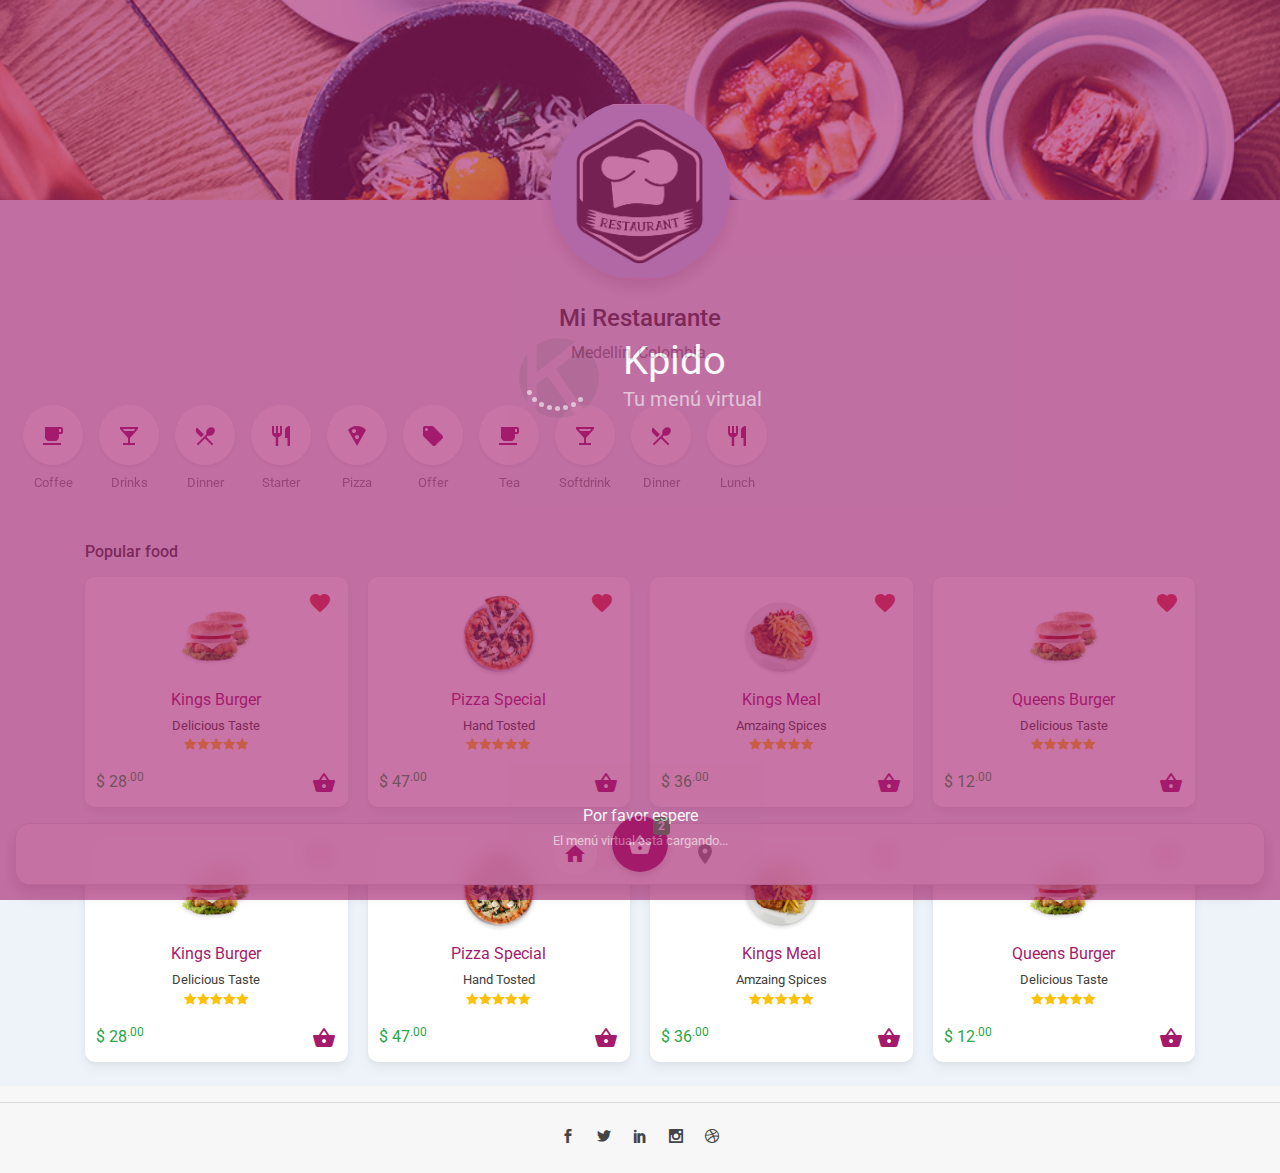
==== commit 17729135: "Fix toast and add number for whatsapp" ====
--- a/index.html
+++ b/index.html
@@ -1048,7 +1048,7 @@
         <!-- modal product details  ends -->
 
         <!-- alert toast begins here -->
-        <div class="toast bottom-right position-fixed mb-5" role="alert" aria-live="assertive" aria-atomic="true" data-delay="5000">
+        <div class="toast bottom-center position-fixed mb-5" role="alert" aria-live="assertive" aria-atomic="true" data-delay="5000">
             <div class="toast-header">
                 <div class="avatar avatar-20 mr-2">
                     <div class="background">
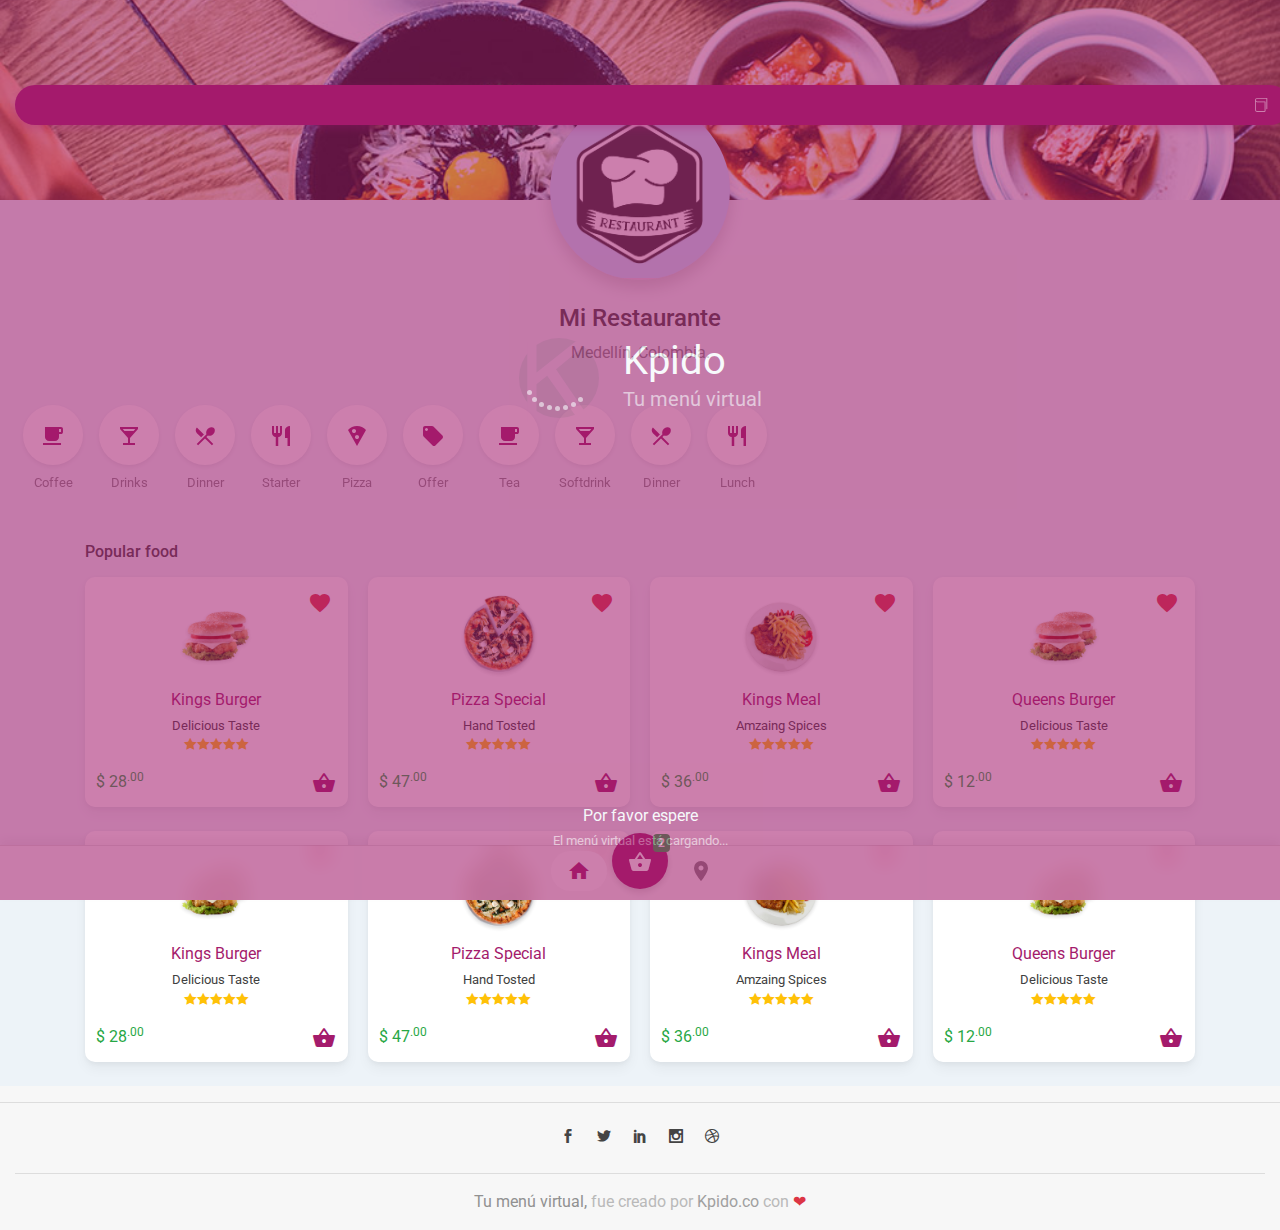
==== commit 8b850f10: "Add booking button" ====
--- a/index.html
+++ b/index.html
@@ -542,6 +542,66 @@
         </div>
         <!-- Modal on-site Ends Here -->
 
+
+        <!-- Modal on-site Starts Here -->
+        <div class="modal fade" id="modalBooking" tabindex="-1" role="dialog" aria-labelledby="modalOnSite" aria-hidden="true">
+            <div class="modal-dialog" role="document">
+                <div class="modal-content">
+                    <div class="modal-header">
+                        <h5 class="modal-title" id="exampleModalLongTitle">Reservar mesa</h5>
+                        <button type="button" class="close" data-dismiss="modal" aria-label="Close">
+                                            <span aria-hidden="true">&times;</span>
+                                        </button>
+                    </div>
+                    <div class="modal-body">
+                        <div class="container mb-4">
+                            <div class="card border-0 shadow-light mb-4">
+                                <div class="card-body">
+                                    <p>Realiza una reserva, valido hasta dos horas antes</p>
+                                    <div class="form-group">
+                                        <label for="exampleFormControlInput1">Nombre (Opcional)</label>
+                                        <input type="text" class="form-control" id="exampleFormControlInput1" placeholder="Juan">
+                                    </div>
+                                    <div class="form-group">
+                                        <label for="exampleFormControlInput2">Número de Asistentes</label>
+                                        <input type="number" class="form-control" id="exampleFormControlInput2">
+                                    </div>
+                                    <div class="form-group">
+                                        <label for="daterangeadminux2">Fecha</label>
+                                        <div id="daterangeadminux2" class="form-control ">
+                                            <span></span> <i class="text-default cal-icon float-right icon_calendar"></i>
+                                        </div>
+                                    </div>
+                                    <div class="form-group">
+                                        <label for="exampleFormControlSelect1">Método de pago</label>
+                                        <select class="form-control" id="exampleFormControlSelect1">
+                                                  <option>Efectivo</option>
+                                                  <option>Tarjeta débito</option>
+                                                  <option>Tarjeta crédito</option>
+                                                </select>
+                                    </div>
+                                    <div class="form-group">
+                                        <label for="exampleFormControlTextarea1">Comentarios (Opcional)</label>
+                                        <textarea class="form-control" id="exampleFormControlTextarea1" rows="2"></textarea>
+                                    </div>
+                                </div>
+                            </div>
+                        </div>
+
+                    </div>
+                    <div class="modal-footer">
+                        <div class="card-body text-center">
+                            <a href="#cart" data-dismiss="modal" data-toggle="modal" data-target="#modalCart" class="btn btn-secondary default-shadow">Regresar</a>
+                            <a id="confirmLink" href="#" class="btn btn-default default-shadow" onclick="window.open( './whatsapp.html', '_blank'); window.open( './thankyou.html', '_self');">Finalizar</a>
+                        </div>
+                    </div>
+                </div>
+            </div>
+        </div>
+        <!-- Modal on-site Ends Here -->
+
+
+
         <!-- Modal Confirm -->
         <div class="modal fade" id="confirmModal" tabindex="-1" role="dialog" aria-labelledby="confirmModalLabel" aria-hidden="true">
             <div class="modal-dialog" role="document">
@@ -646,8 +706,10 @@
 
                     </div>
                     <div class="modal-footer">
-                        <a href="#cart" data-dismiss="modal" data-toggle="modal" data-target="#modalCart" class="btn btn-secondary default-shadow">Regresar</a>
-                        <a id="confirmLink" href="#" class="btn btn-default default-shadow" onclick="window.open( './whatsapp.html', '_blank'); window.open( './thankyou.html', '_self');">Finalizar</a>
+                        <div class="card-body text-center">
+                            <a href="#cart" data-dismiss="modal" data-toggle="modal" data-target="#modalCart" class="btn btn-secondary default-shadow">Regresar</a>
+                            <a id="confirmLink" href="#" class="btn btn-default default-shadow" onclick="window.open( './whatsapp.html', '_blank'); window.open( './thankyou.html', '_self');">Finalizar</a>
+                        </div>
                     </div>
 
                 </div>
@@ -1071,12 +1133,7 @@
 
     <!-- Footer -->
     <footer class="footer mt-auto py-3">
-        <!--
-        <div class="container section-100">
-            <h1>One<span>UI</span><span>UX</span></h1>
-            <p class="text-mute mt-4">Multipurpose multipages Mobile HTML template with large number of components and ready to use elements sections. This template build with Bootstrap 4, HTML, CSS, SCSS styling and JQuery.</p>
-        </div>
-        -->
+
         <hr class="mt-0">
         <div class="container-fluid">
             <div class="row justify-content-center">
@@ -1088,12 +1145,15 @@
                     <a href="https://dribbble.com/maxartkiller" class="btn btn-link px-2" target="_blank"><span class="social_dribbble"></span></a>
                 </div>
             </div>
+            <hr>
+            <p class="text-center">Tu menú virtual, <span class="text-mute">fue creado por <a href="https://www.kpido.co/" target="_blank">Kpido.co</a> con </span><span class="text-danger">❤</span></p>
         </div>
     </footer>
     <!-- Footer ends -->
 
+
     <!-- sticky footer tabs -->
-    <div class="footer-tabs footer-spaces border-top text-center shadow footer-fill">
+    <div class="footer-tabs border-top text-center">
 
         <ul class="nav nav-tabs justify-content-center" id="myTab" role="tablist">
             <li class="nav-item">
@@ -1120,8 +1180,14 @@
     <!-- sticky footer tabs ends -->
 
 
+
     <!-- scroll to top button -->
     <button type="button" class="btn btn-default default-shadow scrollup bottom-right position-fixed btn-44"><span class="arrow_carrot-up"></span></button>
+    <!-- scroll to top button ends-->
+
+
+    <!-- scroll to top button -->
+    <button type="button" title="Reservar" data-dismiss="modal" data-toggle="modal" data-target="#modalBooking" class="rtl btn btn-default default-shadow booking bottom-left"><span class="icon_book_alt"></span></button>
     <!-- scroll to top button ends-->
 
 
--- a/assets/css/kpido.css
+++ b/assets/css/kpido.css
@@ -10,4 +10,38 @@
 
 .modal {
     overflow: auto !important;
+}
+
+.btn.booking {
+    position: fixed;
+    top: 85px;
+    bottom: auto;
+    right: -10px;
+    /* border-radius: 20px 0 0 20px; */
+    padding: 7px 15px;
+}
+
+.btn.booking span {
+    display: inline-block;
+    vertical-align: middle;
+    margin: 5px;
+    animation: rotation 2s infinite linear;
+    -moz-animation: rotation 2s infinite linear;
+    -ms-animation: rotation 2s infinite linear;
+    -webkit-animation: rotation 2s infinite linear;
+}
+
+.btn.booking.active {
+    right: 75px;
+}
+
+.rtl .btn.booking {
+    right: auto;
+    left: -5px;
+    /* border-radius: 0 20px 20px 0; */
+}
+
+.rtl .btn.booking.active {
+    right: auto;
+    left: 65px;
 }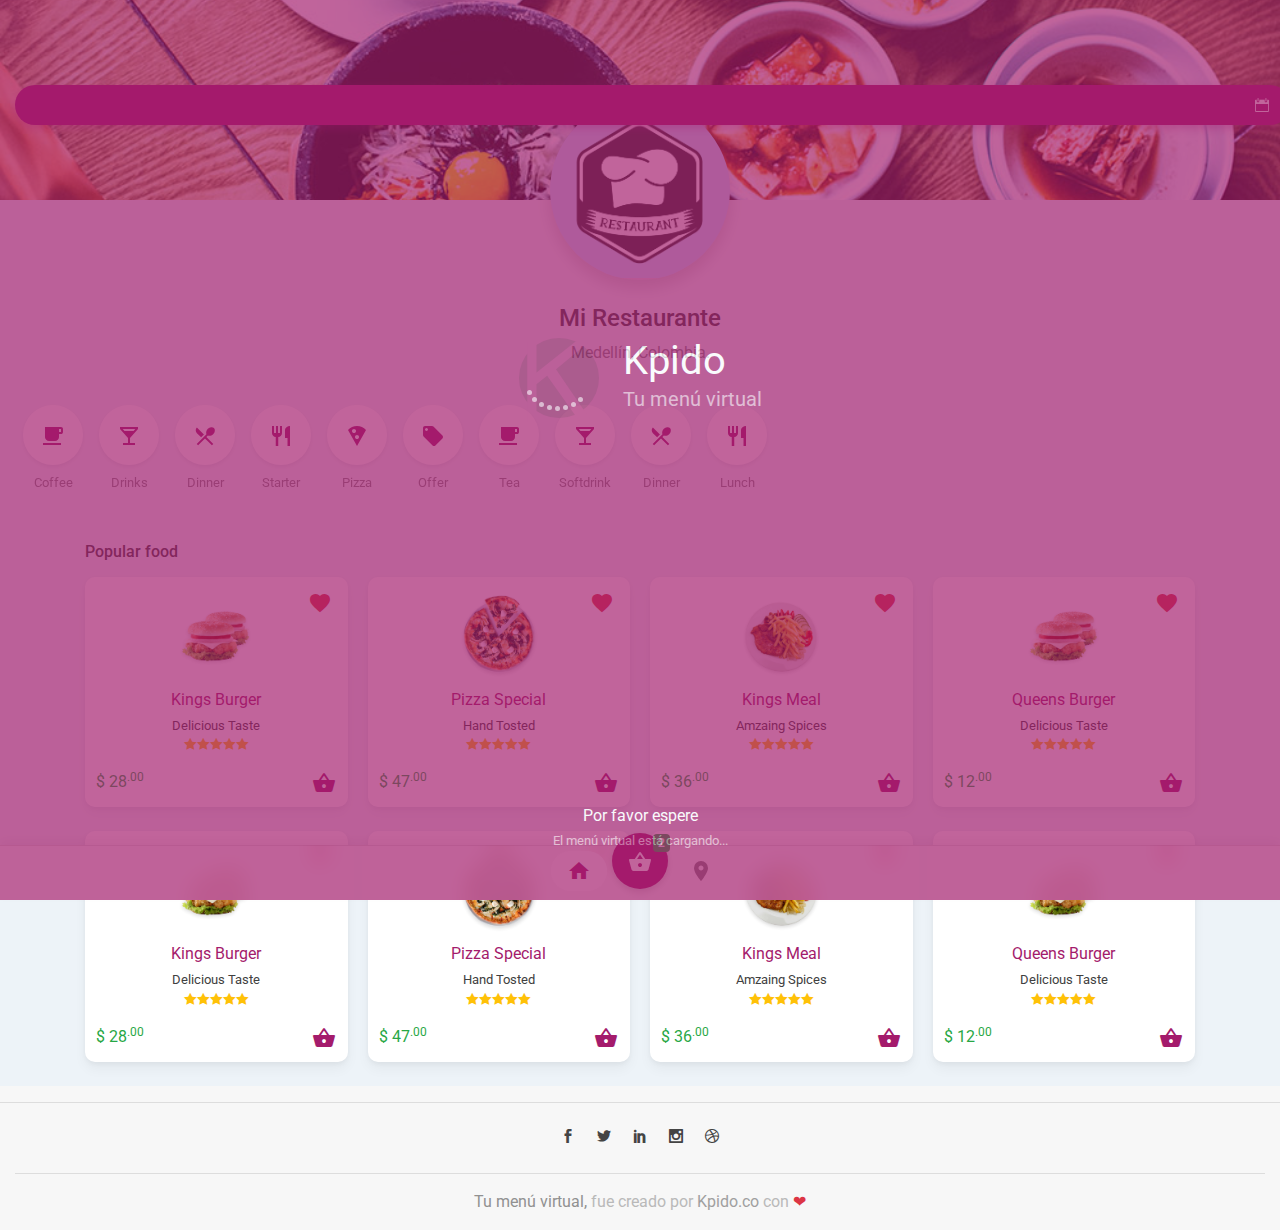
==== commit f6af6e7c: "Change animation booking css class" ====
--- a/index.html
+++ b/index.html
@@ -1187,7 +1187,7 @@
 
 
     <!-- scroll to top button -->
-    <button type="button" title="Reservar" data-dismiss="modal" data-toggle="modal" data-target="#modalBooking" class="rtl btn btn-default default-shadow booking bottom-left"><span class="icon_book_alt"></span></button>
+    <button type="button" title="Reservar" data-dismiss="modal" data-toggle="modal" data-target="#modalBooking" class="rtl btn btn-default default-shadow booking bottom-left"><span class="icon_calendar"></span></button>
     <!-- scroll to top button ends-->
 
 
--- a/assets/css/kpido.css
+++ b/assets/css/kpido.css
@@ -25,10 +25,10 @@
     display: inline-block;
     vertical-align: middle;
     margin: 5px;
-    animation: rotation 2s infinite linear;
-    -moz-animation: rotation 2s infinite linear;
-    -ms-animation: rotation 2s infinite linear;
-    -webkit-animation: rotation 2s infinite linear;
+    animation: rotation 4s both linear;
+    -moz-animation: rotation 4s both linear;
+    -ms-animation: rotation 4s both linear;
+    -webkit-animation: rotation 4s both linear;
 }
 
 .btn.booking.active {
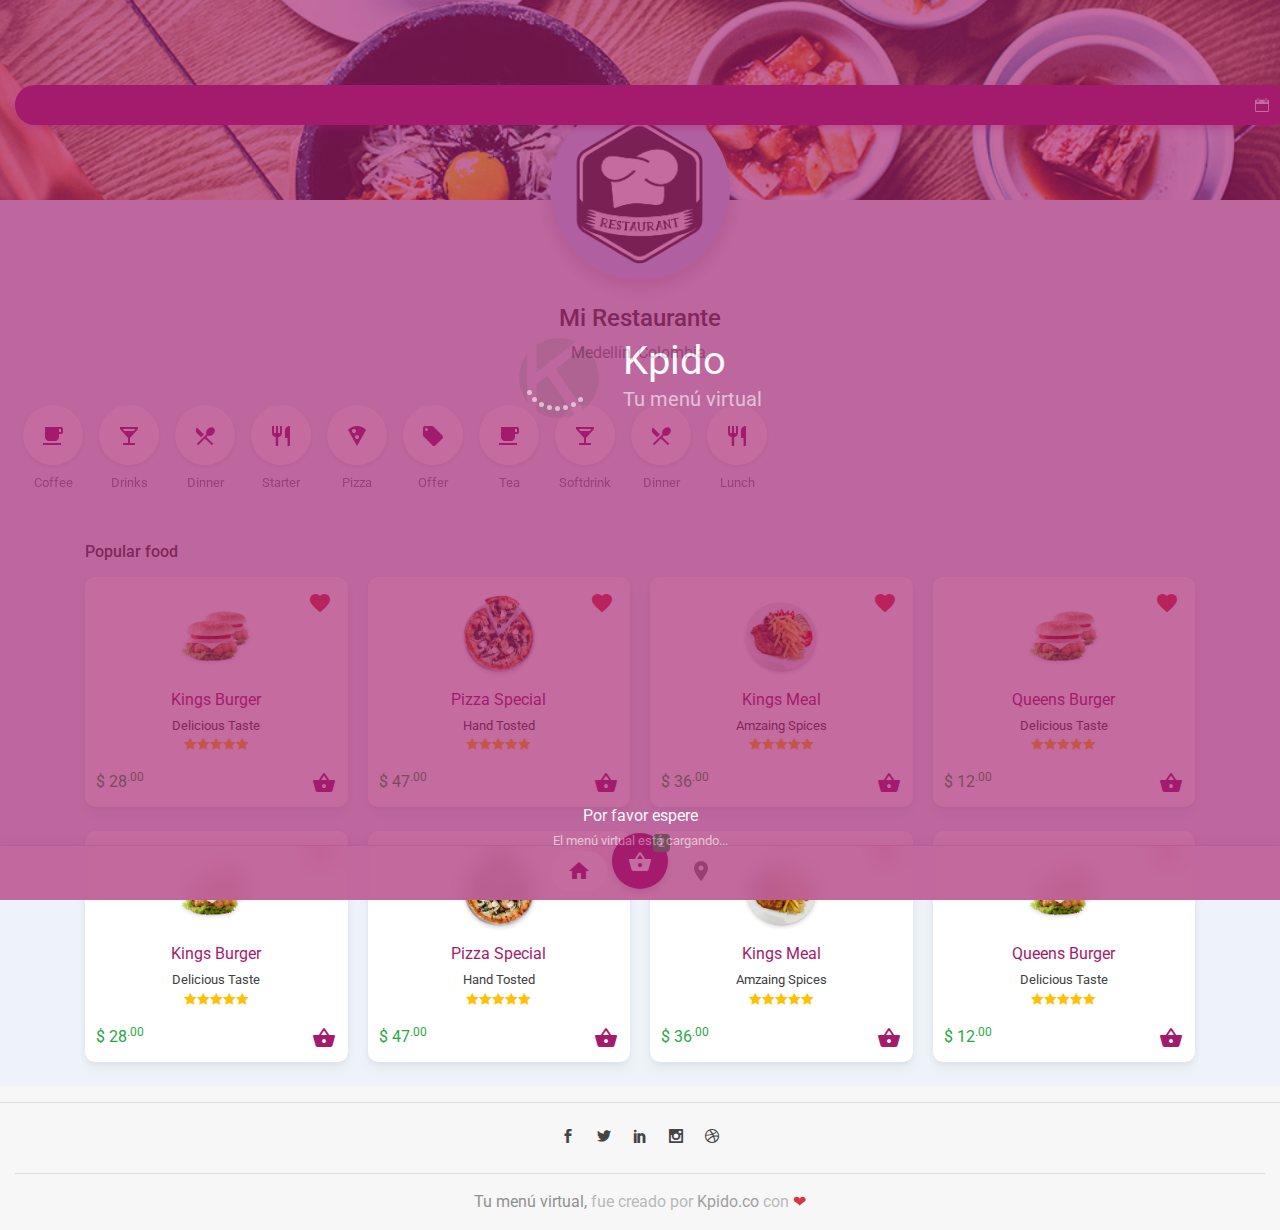
==== commit 49b4d2ca: "FIX title modal product details" ====
--- a/index.html
+++ b/index.html
@@ -876,9 +876,7 @@
             <div class="modal-dialog" role="document">
                 <div class="modal-content">
                     <div class="modal-header">
-                        <p class="mb-1">
-                            <h4 class="text-default">Kings Burger</h4>
-                        </p>
+                        <h5 class="modal-title" id="exampleModalLongTitle">Kings Burger</h5>
                         <button type="button" class="close" data-dismiss="modal" aria-label="Close">
                             <span aria-hidden="true">&times;</span>
                         </button>
